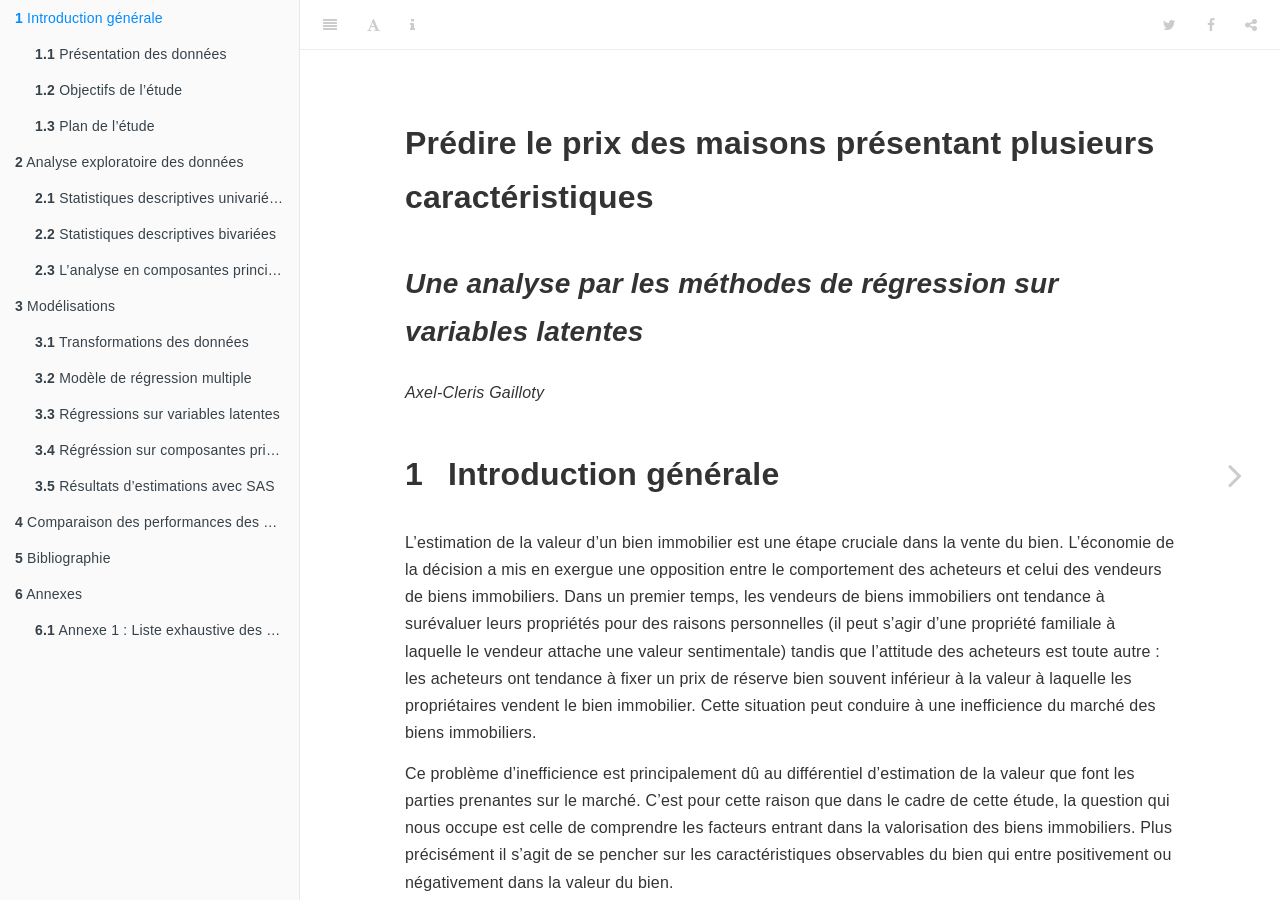
==== docs/index.html @ 8d076411 "add index.html to book" ====
<!DOCTYPE html>
<html lang="" xml:lang="">
<head>

  <meta charset="utf-8" />
  <meta http-equiv="X-UA-Compatible" content="IE=edge" />
  <title>Prédire le prix des maisons présentant plusieurs caractéristiques</title>
  <meta name="description" content="Prédire le prix des maisons présentant plusieurs caractéristiques" />
  <meta name="generator" content="bookdown 0.17 and GitBook 2.6.7" />

  <meta property="og:title" content="Prédire le prix des maisons présentant plusieurs caractéristiques" />
  <meta property="og:type" content="book" />
  
  
  
  

  <meta name="twitter:card" content="summary" />
  <meta name="twitter:title" content="Prédire le prix des maisons présentant plusieurs caractéristiques" />
  
  
  

<meta name="author" content="Axel-Cleris Gailloty" />



  <meta name="viewport" content="width=device-width, initial-scale=1" />
  <meta name="apple-mobile-web-app-capable" content="yes" />
  <meta name="apple-mobile-web-app-status-bar-style" content="black" />
  
  

<link rel="next" href="analyse-exploratoire-des-données.html"/>
<script src="libs/jquery-2.2.3/jquery.min.js"></script>
<link href="libs/gitbook-2.6.7/css/style.css" rel="stylesheet" />
<link href="libs/gitbook-2.6.7/css/plugin-table.css" rel="stylesheet" />
<link href="libs/gitbook-2.6.7/css/plugin-bookdown.css" rel="stylesheet" />
<link href="libs/gitbook-2.6.7/css/plugin-highlight.css" rel="stylesheet" />
<link href="libs/gitbook-2.6.7/css/plugin-search.css" rel="stylesheet" />
<link href="libs/gitbook-2.6.7/css/plugin-fontsettings.css" rel="stylesheet" />
<link href="libs/gitbook-2.6.7/css/plugin-clipboard.css" rel="stylesheet" />












</head>

<body>



  <div class="book without-animation with-summary font-size-2 font-family-1" data-basepath=".">

    <div class="book-summary">
      <nav role="navigation">

<ul class="summary">
<li class="chapter" data-level="1" data-path="introduction-générale.html"><a href="introduction-générale.html"><i class="fa fa-check"></i><b>1</b> Introduction générale</a><ul>
<li class="chapter" data-level="1.1" data-path="introduction-générale.html"><a href="introduction-générale.html#présentation-des-données"><i class="fa fa-check"></i><b>1.1</b> Présentation des données</a></li>
<li class="chapter" data-level="1.2" data-path="introduction-générale.html"><a href="introduction-générale.html#objectifs-de-létude"><i class="fa fa-check"></i><b>1.2</b> Objectifs de l’étude</a></li>
<li class="chapter" data-level="1.3" data-path="introduction-générale.html"><a href="introduction-générale.html#plan-de-létude"><i class="fa fa-check"></i><b>1.3</b> Plan de l’étude</a></li>
</ul></li>
<li class="chapter" data-level="2" data-path="analyse-exploratoire-des-données.html"><a href="analyse-exploratoire-des-données.html"><i class="fa fa-check"></i><b>2</b> Analyse exploratoire des données</a><ul>
<li class="chapter" data-level="2.1" data-path="analyse-exploratoire-des-données.html"><a href="analyse-exploratoire-des-données.html#statistiques-descriptives-univariées"><i class="fa fa-check"></i><b>2.1</b> Statistiques descriptives univariées</a></li>
<li class="chapter" data-level="2.2" data-path="analyse-exploratoire-des-données.html"><a href="analyse-exploratoire-des-données.html#statistiques-descriptives-bivariées"><i class="fa fa-check"></i><b>2.2</b> Statistiques descriptives bivariées</a></li>
<li class="chapter" data-level="2.3" data-path="analyse-exploratoire-des-données.html"><a href="analyse-exploratoire-des-données.html#lanalyse-en-composantes-principales"><i class="fa fa-check"></i><b>2.3</b> L’analyse en composantes principales</a></li>
</ul></li>
<li class="chapter" data-level="3" data-path="modélisations.html"><a href="modélisations.html"><i class="fa fa-check"></i><b>3</b> Modélisations</a><ul>
<li class="chapter" data-level="3.1" data-path="modélisations.html"><a href="modélisations.html#transformations-des-données"><i class="fa fa-check"></i><b>3.1</b> Transformations des données</a></li>
<li class="chapter" data-level="3.2" data-path="modélisations.html"><a href="modélisations.html#modèle-de-régression-multiple"><i class="fa fa-check"></i><b>3.2</b> Modèle de régression multiple</a><ul>
<li class="chapter" data-level="3.2.1" data-path="modélisations.html"><a href="modélisations.html#le-test-dinflation-de-la-variance-vif"><i class="fa fa-check"></i><b>3.2.1</b> Le test d’inflation de la variance (VIF)</a></li>
<li class="chapter" data-level="3.2.2" data-path="modélisations.html"><a href="modélisations.html#vérifions-lhypothèse-de-normalité-des-résidus"><i class="fa fa-check"></i><b>3.2.2</b> Vérifions l’hypothèse de normalité des résidus</a></li>
</ul></li>
<li class="chapter" data-level="3.3" data-path="modélisations.html"><a href="modélisations.html#régressions-sur-variables-latentes"><i class="fa fa-check"></i><b>3.3</b> Régressions sur variables latentes</a><ul>
<li class="chapter" data-level="3.3.1" data-path="modélisations.html"><a href="modélisations.html#pourquoi-faire-une-régression-sur-les-variables-latentes"><i class="fa fa-check"></i><b>3.3.1</b> Pourquoi faire une régression sur les variables latentes ?</a></li>
</ul></li>
<li class="chapter" data-level="3.4" data-path="modélisations.html"><a href="modélisations.html#régréssion-sur-composantes-principales"><i class="fa fa-check"></i><b>3.4</b> Régréssion sur composantes principales</a></li>
<li class="chapter" data-level="3.5" data-path="modélisations.html"><a href="modélisations.html#résultats-destimations-avec-sas"><i class="fa fa-check"></i><b>3.5</b> Résultats d’estimations avec SAS</a><ul>
<li class="chapter" data-level="3.5.1" data-path="modélisations.html"><a href="modélisations.html#régéressions-sur-les-moindres-carrés-partiels"><i class="fa fa-check"></i><b>3.5.1</b> Régéressions sur les moindres carrés partiels</a></li>
</ul></li>
</ul></li>
<li class="chapter" data-level="4" data-path="comparaison-des-performances-des-différentes-méthodes-destimation.html"><a href="comparaison-des-performances-des-différentes-méthodes-destimation.html"><i class="fa fa-check"></i><b>4</b> Comparaison des performances des différentes méthodes d’estimation</a></li>
<li class="chapter" data-level="5" data-path="bibliographie.html"><a href="bibliographie.html"><i class="fa fa-check"></i><b>5</b> Bibliographie</a></li>
<li class="chapter" data-level="6" data-path="annexes.html"><a href="annexes.html"><i class="fa fa-check"></i><b>6</b> Annexes</a><ul>
<li class="chapter" data-level="6.1" data-path="annexes.html"><a href="annexes.html#annexe-1-liste-exhaustive-des-colonnes"><i class="fa fa-check"></i><b>6.1</b> Annexe 1 : Liste exhaustive des colonnes</a></li>
</ul></li>
</ul>

      </nav>
    </div>

    <div class="book-body">
      <div class="body-inner">
        <div class="book-header" role="navigation">
          <h1>
            <i class="fa fa-circle-o-notch fa-spin"></i><a href="./">Prédire le prix des maisons présentant plusieurs caractéristiques</a>
          </h1>
        </div>

        <div class="page-wrapper" tabindex="-1" role="main">
          <div class="page-inner">

            <section class="normal" id="section-">
<div id="header">
<h1 class="title">Prédire le prix des maisons présentant plusieurs caractéristiques</h1>
<h2 class="subtitle"><em>Une analyse par les méthodes de régression sur variables latentes</em></h2>
<p class="author"><em>Axel-Cleris Gailloty</em></p>
</div>
<div id="introduction-générale" class="section level1">
<h1><span class="header-section-number">1</span> Introduction générale</h1>
<p>L’estimation de la valeur d’un bien immobilier est une étape cruciale dans la vente du bien. L’économie de la décision a mis en exergue une opposition entre le comportement des acheteurs et celui des vendeurs de biens immobiliers. Dans un premier temps, les vendeurs de biens immobiliers ont tendance à surévaluer leurs propriétés pour des raisons personnelles (il peut s’agir d’une propriété familiale à laquelle le vendeur attache une valeur sentimentale) tandis que l’attitude des acheteurs est toute autre : les acheteurs ont tendance à fixer un prix de réserve bien souvent inférieur à la valeur à laquelle les propriétaires vendent le bien immobilier. Cette situation peut conduire à une inefficience du marché des biens immobiliers.</p>
<p>Ce problème d’inefficience est principalement dû au différentiel d’estimation de la valeur que font les parties prenantes sur le marché. C’est pour cette raison que dans le cadre de cette étude, la question qui nous occupe est celle de comprendre les facteurs entrant dans la valorisation des biens immobiliers. Plus précisément il s’agit de se pencher sur les caractéristiques observables du bien qui entre positivement ou négativement dans la valeur du bien.</p>
<p>Pour comprendre donc ces facteurs cette étude se base sur une historique des des ventes de propriétés résidentielles effectuées dans la ville de Ames dans l’Etat de l’Iowa aux Etats-Unis sur la période de 2006 à 2010.</p>
<blockquote>
<p>Mots clés : Econométrie, analyse exploratoire des données, analyses en composantes principales, régression</p>
</blockquote>
<div id="présentation-des-données" class="section level2">
<h2><span class="header-section-number">1.1</span> Présentation des données</h2>
<p>Le jeu de données sur lequel ce travail se base est décrit la vente de propriétés résidentielles individuelles à Ames, une ville de l’Etat de l’Iowa aux USA entre 2006 et 2010.
L’ensemble de données contient 2930 observations et 80 variables explicatives (23 nominales, 23 ordinales, 14 discrètes et 20 continues) impliquées dans l’évaluation de la valeur des propriétés résidentielles.</p>
</div>
<div id="objectifs-de-létude" class="section level2">
<h2><span class="header-section-number">1.2</span> Objectifs de l’étude</h2>
<p>Bien que la motivation première de cette étude est celle de déterminer les facteurs entrant dans l’évaluation d’un bien immobilier, cette étude porte un grand intérêt à l’utilisation des méthodes économétriques d’estimation. Pour cette étude nous adoptons la démarche économétrique qui consiste à mettre en évidence les relations de causalité entre le prix auquel le bien immobilier est vendu et les caractéristiques de ce bien. Il ne s’agit pas seulement d’une analyse des corrélations, mais de déterminer aussi les causalités en hiérarchisant les effets des caractéristiques observables d’un bien immobilier sur son prix de vente et par cela identifier également les potentiels effets non observables.</p>
</div>
<div id="plan-de-létude" class="section level2">
<h2><span class="header-section-number">1.3</span> Plan de l’étude</h2>
<p>Nous commencerons par faire des statistiques descriptives univariées des données. Dans cette partie nous cherchons à comprendre la distribution des variables que nous avons sélectionnées. Puis nous nous intéresserons aux statistiques bivariées en étudiant notamment les corrélations entre chaque paire de variables.</p>
<p>Après avoir fait les statistiques descriptives et bivariées nous chercherons à modéliser le prix de vente des biens immobiliers en passant en revue les différentes méthodes d’estimations économétriques.
Nous commencerons par utiliser la méthode des moindre carrés ordinaires. Nous ferons les différents tests et déterminer les éventuelles limites de cette méthode. Ensuite nous allons utiliser la méthode de régression sur composantes principales puis la méthode des moindres carrés partiels pour adresser les limites des moindres carrés ordinaires.</p>
<div style="page-break-after: always;"></div>
</div>
</div>
            </section>

          </div>
        </div>
      </div>

<a href="analyse-exploratoire-des-données.html" class="navigation navigation-next navigation-unique" aria-label="Next page"><i class="fa fa-angle-right"></i></a>
    </div>
  </div>
<script src="libs/gitbook-2.6.7/js/app.min.js"></script>
<script src="libs/gitbook-2.6.7/js/lunr.js"></script>
<script src="libs/gitbook-2.6.7/js/clipboard.min.js"></script>
<script src="libs/gitbook-2.6.7/js/plugin-search.js"></script>
<script src="libs/gitbook-2.6.7/js/plugin-sharing.js"></script>
<script src="libs/gitbook-2.6.7/js/plugin-fontsettings.js"></script>
<script src="libs/gitbook-2.6.7/js/plugin-bookdown.js"></script>
<script src="libs/gitbook-2.6.7/js/jquery.highlight.js"></script>
<script src="libs/gitbook-2.6.7/js/plugin-clipboard.js"></script>
<script>
gitbook.require(["gitbook"], function(gitbook) {
gitbook.start({
"sharing": {
"github": false,
"facebook": true,
"twitter": true,
"linkedin": false,
"weibo": false,
"instapaper": false,
"vk": false,
"all": ["facebook", "twitter", "linkedin", "weibo", "instapaper"]
},
"fontsettings": {
"theme": "white",
"family": "sans",
"size": 2
},
"edit": {
"link": null,
"text": null
},
"history": {
"link": null,
"text": null
},
"view": {
"link": null,
"text": null
},
"download": null,
"toc": {
"collapse": "subsection"
},
"search": false
});
});
</script>

</body>

</html>
---- docs/libs/gitbook-2.6.7/css/style.css ----
/*! normalize.css v2.1.0 | MIT License | git.io/normalize */img,legend{border:0}*,.fa{-webkit-font-smoothing:antialiased}.fa-ul>li,sub,sup{position:relative}.book .book-body .page-wrapper .page-inner section.normal hr:after,.book-langs-index .inner .languages:after,.buttons:after,.dropdown-menu .buttons:after{clear:both}body,html{-ms-text-size-adjust:100%;-webkit-text-size-adjust:100%}article,aside,details,figcaption,figure,footer,header,hgroup,main,nav,section,summary{display:block}audio,canvas,video{display:inline-block}.hidden,[hidden]{display:none}audio:not([controls]){display:none;height:0}html{font-family:sans-serif}body,figure{margin:0}a:focus{outline:dotted thin}a:active,a:hover{outline:0}h1{font-size:2em;margin:.67em 0}abbr[title]{border-bottom:1px dotted}b,strong{font-weight:700}dfn{font-style:italic}hr{-moz-box-sizing:content-box;box-sizing:content-box;height:0}mark{background:#ff0;color:#000}code,kbd,pre,samp{font-family:monospace,serif;font-size:1em}pre{white-space:pre-wrap}q{quotes:"\201C" "\201D" "\2018" "\2019"}small{font-size:80%}sub,sup{font-size:75%;line-height:0;vertical-align:baseline}sup{top:-.5em}sub{bottom:-.25em}svg:not(:root){overflow:hidden}fieldset{border:1px solid silver;margin:0 2px;padding:.35em .625em .75em}legend{padding:0}button,input,select,textarea{font-family:inherit;font-size:100%;margin:0}button,input{line-height:normal}button,select{text-transform:none}button,html input[type=button],input[type=reset],input[type=submit]{-webkit-appearance:button;cursor:pointer}button[disabled],html input[disabled]{cursor:default}input[type=checkbox],input[type=radio]{box-sizing:border-box;padding:0}input[type=search]{-webkit-appearance:textfield;-moz-box-sizing:content-box;-webkit-box-sizing:content-box;box-sizing:content-box}input[type=search]::-webkit-search-cancel-button{margin-right:10px;}button::-moz-focus-inner,input::-moz-focus-inner{border:0;padding:0}textarea{overflow:auto;vertical-align:top}table{border-collapse:collapse;border-spacing:0}/*!
 * Preboot v2
 *
 * Open sourced under MIT license by @mdo.
 * Some variables and mixins from Bootstrap (Apache 2 license).
 */.link-inherit,.link-inherit:focus,.link-inherit:hover{color:inherit}.fa,.fa-stack{display:inline-block}/*!
 *  Font Awesome 4.1.0 by @davegandy - http://fontawesome.io - @fontawesome
 *  License - http://fontawesome.io/license (Font: SIL OFL 1.1, CSS: MIT License)
 */@font-face{font-family:FontAwesome;src:url(./fontawesome/fontawesome-webfont.ttf?v=4.1.0) format('truetype');font-weight:400;font-style:normal}.fa{font-family:FontAwesome;font-style:normal;font-weight:400;line-height:1;-moz-osx-font-smoothing:grayscale}.book .book-header,.book .book-summary{font-family:"Helvetica Neue",Helvetica,Arial,sans-serif}.fa-lg{font-size:1.33333333em;line-height:.75em;vertical-align:-15%}.fa-2x{font-size:2em}.fa-3x{font-size:3em}.fa-4x{font-size:4em}.fa-5x{font-size:5em}.fa-fw{width:1.28571429em;text-align:center}.fa-ul{padding-left:0;margin-left:2.14285714em;list-style-type:none}.fa-li{position:absolute;left:-2.14285714em;width:2.14285714em;top:.14285714em;text-align:center}.fa-li.fa-lg{left:-1.85714286em}.fa-border{padding:.2em .25em .15em;border:.08em solid #eee;border-radius:.1em}.pull-right{float:right}.pull-left{float:left}.fa.pull-left{margin-right:.3em}.fa.pull-right{margin-left:.3em}.fa-spin{-webkit-animation:spin 2s infinite linear;-moz-animation:spin 2s infinite linear;-o-animation:spin 2s infinite linear;animation:spin 2s infinite linear}@-moz-keyframes spin{0%{-moz-transform:rotate(0)}100%{-moz-transform:rotate(359deg)}}@-webkit-keyframes spin{0%{-webkit-transform:rotate(0)}100%{-webkit-transform:rotate(359deg)}}@-o-keyframes spin{0%{-o-transform:rotate(0)}100%{-o-transform:rotate(359deg)}}@keyframes spin{0%{-webkit-transform:rotate(0);transform:rotate(0)}100%{-webkit-transform:rotate(359deg);transform:rotate(359deg)}}.fa-rotate-90{filter:progid:DXImageTransform.Microsoft.BasicImage(rotation=1);-webkit-transform:rotate(90deg);-moz-transform:rotate(90deg);-ms-transform:rotate(90deg);-o-transform:rotate(90deg);transform:rotate(90deg)}.fa-rotate-180{filter:progid:DXImageTransform.Microsoft.BasicImage(rotation=2);-webkit-transform:rotate(180deg);-moz-transform:rotate(180deg);-ms-transform:rotate(180deg);-o-transform:rotate(180deg);transform:rotate(180deg)}.fa-rotate-270{filter:progid:DXImageTransform.Microsoft.BasicImage(rotation=3);-webkit-transform:rotate(270deg);-moz-transform:rotate(270deg);-ms-transform:rotate(270deg);-o-transform:rotate(270deg);transform:rotate(270deg)}.fa-flip-horizontal{filter:progid:DXImageTransform.Microsoft.BasicImage(rotation=0, mirror=1);-webkit-transform:scale(-1,1);-moz-transform:scale(-1,1);-ms-transform:scale(-1,1);-o-transform:scale(-1,1);transform:scale(-1,1)}.fa-flip-vertical{filter:progid:DXImageTransform.Microsoft.BasicImage(rotation=2, mirror=1);-webkit-transform:scale(1,-1);-moz-transform:scale(1,-1);-ms-transform:scale(1,-1);-o-transform:scale(1,-1);transform:scale(1,-1)}.fa-stack{position:relative;width:2em;height:2em;line-height:2em;vertical-align:middle}.fa-stack-1x,.fa-stack-2x{position:absolute;left:0;width:100%;text-align:center}.fa-stack-1x{line-height:inherit}.fa-stack-2x{font-size:2em}.fa-inverse{color:#fff}.fa-glass:before{content:"\f000"}.fa-music:before{content:"\f001"}.fa-search:before{content:"\f002"}.fa-envelope-o:before{content:"\f003"}.fa-heart:before{content:"\f004"}.fa-star:before{content:"\f005"}.fa-star-o:before{content:"\f006"}.fa-user:before{content:"\f007"}.fa-film:before{content:"\f008"}.fa-th-large:before{content:"\f009"}.fa-th:before{content:"\f00a"}.fa-th-list:before{content:"\f00b"}.fa-check:before{content:"\f00c"}.fa-times:before{content:"\f00d"}.fa-search-plus:before{content:"\f00e"}.fa-search-minus:before{content:"\f010"}.fa-power-off:before{content:"\f011"}.fa-signal:before{content:"\f012"}.fa-cog:before,.fa-gear:before{content:"\f013"}.fa-trash-o:before{content:"\f014"}.fa-home:before{content:"\f015"}.fa-file-o:before{content:"\f016"}.fa-clock-o:before{content:"\f017"}.fa-road:before{content:"\f018"}.fa-download:before{content:"\f019"}.fa-arrow-circle-o-down:before{content:"\f01a"}.fa-arrow-circle-o-up:before{content:"\f01b"}.fa-inbox:before{content:"\f01c"}.fa-play-circle-o:before{content:"\f01d"}.fa-repeat:before,.fa-rotate-right:before{content:"\f01e"}.fa-refresh:before{content:"\f021"}.fa-list-alt:before{content:"\f022"}.fa-lock:before{content:"\f023"}.fa-flag:before{content:"\f024"}.fa-headphones:before{content:"\f025"}.fa-volume-off:before{content:"\f026"}.fa-volume-down:before{content:"\f027"}.fa-volume-up:before{content:"\f028"}.fa-qrcode:before{content:"\f029"}.fa-barcode:before{content:"\f02a"}.fa-tag:before{content:"\f02b"}.fa-tags:before{content:"\f02c"}.fa-book:before{content:"\f02d"}.fa-bookmark:before{content:"\f02e"}.fa-print:before{content:"\f02f"}.fa-camera:before{content:"\f030"}.fa-font:before{content:"\f031"}.fa-bold:before{content:"\f032"}.fa-italic:before{content:"\f033"}.fa-text-height:before{content:"\f034"}.fa-text-width:before{content:"\f035"}.fa-align-left:before{content:"\f036"}.fa-align-center:before{content:"\f037"}.fa-align-right:before{content:"\f038"}.fa-align-justify:before{content:"\f039"}.fa-list:before{content:"\f03a"}.fa-dedent:before,.fa-outdent:before{content:"\f03b"}.fa-indent:before{content:"\f03c"}.fa-video-camera:before{content:"\f03d"}.fa-image:before,.fa-photo:before,.fa-picture-o:before{content:"\f03e"}.fa-pencil:before{content:"\f040"}.fa-map-marker:before{content:"\f041"}.fa-adjust:before{content:"\f042"}.fa-tint:before{content:"\f043"}.fa-edit:before,.fa-pencil-square-o:before{content:"\f044"}.fa-share-square-o:before{content:"\f045"}.fa-check-square-o:before{content:"\f046"}.fa-arrows:before{content:"\f047"}.fa-step-backward:before{content:"\f048"}.fa-fast-backward:before{content:"\f049"}.fa-backward:before{content:"\f04a"}.fa-play:before{content:"\f04b"}.fa-pause:before{content:"\f04c"}.fa-stop:before{content:"\f04d"}.fa-forward:before{content:"\f04e"}.fa-fast-forward:before{content:"\f050"}.fa-step-forward:before{content:"\f051"}.fa-eject:before{content:"\f052"}.fa-chevron-left:before{content:"\f053"}.fa-chevron-right:before{content:"\f054"}.fa-plus-circle:before{content:"\f055"}.fa-minus-circle:before{content:"\f056"}.fa-times-circle:before{content:"\f057"}.fa-check-circle:before{content:"\f058"}.fa-question-circle:before{content:"\f059"}.fa-info-circle:before{content:"\f05a"}.fa-crosshairs:before{content:"\f05b"}.fa-times-circle-o:before{content:"\f05c"}.fa-check-circle-o:before{content:"\f05d"}.fa-ban:before{content:"\f05e"}.fa-arrow-left:before{content:"\f060"}.fa-arrow-right:before{content:"\f061"}.fa-arrow-up:before{content:"\f062"}.fa-arrow-down:before{content:"\f063"}.fa-mail-forward:before,.fa-share:before{content:"\f064"}.fa-expand:before{content:"\f065"}.fa-compress:before{content:"\f066"}.fa-plus:before{content:"\f067"}.fa-minus:before{content:"\f068"}.fa-asterisk:before{content:"\f069"}.fa-exclamation-circle:before{content:"\f06a"}.fa-gift:before{content:"\f06b"}.fa-leaf:before{content:"\f06c"}.fa-fire:before{content:"\f06d"}.fa-eye:before{content:"\f06e"}.fa-eye-slash:before{content:"\f070"}.fa-exclamation-triangle:before,.fa-warning:before{content:"\f071"}.fa-plane:before{content:"\f072"}.fa-calendar:before{content:"\f073"}.fa-random:before{content:"\f074"}.fa-comment:before{content:"\f075"}.fa-magnet:before{content:"\f076"}.fa-chevron-up:before{content:"\f077"}.fa-chevron-down:before{content:"\f078"}.fa-retweet:before{content:"\f079"}.fa-shopping-cart:before{content:"\f07a"}.fa-folder:before{content:"\f07b"}.fa-folder-open:before{content:"\f07c"}.fa-arrows-v:before{content:"\f07d"}.fa-arrows-h:before{content:"\f07e"}.fa-bar-chart-o:before{content:"\f080"}.fa-twitter-square:before{content:"\f081"}.fa-facebook-square:before{content:"\f082"}.fa-camera-retro:before{content:"\f083"}.fa-key:before{content:"\f084"}.fa-cogs:before,.fa-gears:before{content:"\f085"}.fa-comments:before{content:"\f086"}.fa-thumbs-o-up:before{content:"\f087"}.fa-thumbs-o-down:before{content:"\f088"}.fa-star-half:before{content:"\f089"}.fa-heart-o:before{content:"\f08a"}.fa-sign-out:before{content:"\f08b"}.fa-linkedin-square:before{content:"\f08c"}.fa-thumb-tack:before{content:"\f08d"}.fa-external-link:before{content:"\f08e"}.fa-sign-in:before{content:"\f090"}.fa-trophy:before{content:"\f091"}.fa-github-square:before{content:"\f092"}.fa-upload:before{content:"\f093"}.fa-lemon-o:before{content:"\f094"}.fa-phone:before{content:"\f095"}.fa-square-o:before{content:"\f096"}.fa-bookmark-o:before{content:"\f097"}.fa-phone-square:before{content:"\f098"}.fa-twitter:before{content:"\f099"}.fa-facebook:before{content:"\f09a"}.fa-github:before{content:"\f09b"}.fa-unlock:before{content:"\f09c"}.fa-credit-card:before{content:"\f09d"}.fa-rss:before{content:"\f09e"}.fa-hdd-o:before{content:"\f0a0"}.fa-bullhorn:before{content:"\f0a1"}.fa-bell:before{content:"\f0f3"}.fa-certificate:before{content:"\f0a3"}.fa-hand-o-right:before{content:"\f0a4"}.fa-hand-o-left:before{content:"\f0a5"}.fa-hand-o-up:before{content:"\f0a6"}.fa-hand-o-down:before{content:"\f0a7"}.fa-arrow-circle-left:before{content:"\f0a8"}.fa-arrow-circle-right:before{content:"\f0a9"}.fa-arrow-circle-up:before{content:"\f0aa"}.fa-arrow-circle-down:before{content:"\f0ab"}.fa-globe:before{content:"\f0ac"}.fa-wrench:before{content:"\f0ad"}.fa-tasks:before{content:"\f0ae"}.fa-filter:before{content:"\f0b0"}.fa-briefcase:before{content:"\f0b1"}.fa-arrows-alt:before{content:"\f0b2"}.fa-group:before,.fa-users:before{content:"\f0c0"}.fa-chain:before,.fa-link:before{content:"\f0c1"}.fa-cloud:before{content:"\f0c2"}.fa-flask:before{content:"\f0c3"}.fa-cut:before,.fa-scissors:before{content:"\f0c4"}.fa-copy:before,.fa-files-o:before{content:"\f0c5"}.fa-paperclip:before{content:"\f0c6"}.fa-floppy-o:before,.fa-save:before{content:"\f0c7"}.fa-square:before{content:"\f0c8"}.fa-bars:before,.fa-navicon:before,.fa-reorder:before{content:"\f0c9"}.fa-list-ul:before{content:"\f0ca"}.fa-list-ol:before{content:"\f0cb"}.fa-strikethrough:before{content:"\f0cc"}.fa-underline:before{content:"\f0cd"}.fa-table:before{content:"\f0ce"}.fa-magic:before{content:"\f0d0"}.fa-truck:before{content:"\f0d1"}.fa-pinterest:before{content:"\f0d2"}.fa-pinterest-square:before{content:"\f0d3"}.fa-google-plus-square:before{content:"\f0d4"}.fa-google-plus:before{content:"\f0d5"}.fa-money:before{content:"\f0d6"}.fa-caret-down:before{content:"\f0d7"}.fa-caret-up:before{content:"\f0d8"}.fa-caret-left:before{content:"\f0d9"}.fa-caret-right:before{content:"\f0da"}.fa-columns:before{content:"\f0db"}.fa-sort:before,.fa-unsorted:before{content:"\f0dc"}.fa-sort-desc:before,.fa-sort-down:before{content:"\f0dd"}.fa-sort-asc:before,.fa-sort-up:before{content:"\f0de"}.fa-envelope:before{content:"\f0e0"}.fa-linkedin:before{content:"\f0e1"}.fa-rotate-left:before,.fa-undo:before{content:"\f0e2"}.fa-gavel:before,.fa-legal:before{content:"\f0e3"}.fa-dashboard:before,.fa-tachometer:before{content:"\f0e4"}.fa-comment-o:before{content:"\f0e5"}.fa-comments-o:before{content:"\f0e6"}.fa-bolt:before,.fa-flash:before{content:"\f0e7"}.fa-sitemap:before{content:"\f0e8"}.fa-umbrella:before{content:"\f0e9"}.fa-clipboard:before,.fa-paste:before{content:"\f0ea"}.fa-lightbulb-o:before{content:"\f0eb"}.fa-exchange:before{content:"\f0ec"}.fa-cloud-download:before{content:"\f0ed"}.fa-cloud-upload:before{content:"\f0ee"}.fa-user-md:before{content:"\f0f0"}.fa-stethoscope:before{content:"\f0f1"}.fa-suitcase:before{content:"\f0f2"}.fa-bell-o:before{content:"\f0a2"}.fa-coffee:before{content:"\f0f4"}.fa-cutlery:before{content:"\f0f5"}.fa-file-text-o:before{content:"\f0f6"}.fa-building-o:before{content:"\f0f7"}.fa-hospital-o:before{content:"\f0f8"}.fa-ambulance:before{content:"\f0f9"}.fa-medkit:before{content:"\f0fa"}.fa-fighter-jet:before{content:"\f0fb"}.fa-beer:before{content:"\f0fc"}.fa-h-square:before{content:"\f0fd"}.fa-plus-square:before{content:"\f0fe"}.fa-angle-double-left:before{content:"\f100"}.fa-angle-double-right:before{content:"\f101"}.fa-angle-double-up:before{content:"\f102"}.fa-angle-double-down:before{content:"\f103"}.fa-angle-left:before{content:"\f104"}.fa-angle-right:before{content:"\f105"}.fa-angle-up:before{content:"\f106"}.fa-angle-down:before{content:"\f107"}.fa-desktop:before{content:"\f108"}.fa-laptop:before{content:"\f109"}.fa-tablet:before{content:"\f10a"}.fa-mobile-phone:before,.fa-mobile:before{content:"\f10b"}.fa-circle-o:before{content:"\f10c"}.fa-quote-left:before{content:"\f10d"}.fa-quote-right:before{content:"\f10e"}.fa-spinner:before{content:"\f110"}.fa-circle:before{content:"\f111"}.fa-mail-reply:before,.fa-reply:before{content:"\f112"}.fa-github-alt:before{content:"\f113"}.fa-folder-o:before{content:"\f114"}.fa-folder-open-o:before{content:"\f115"}.fa-smile-o:before{content:"\f118"}.fa-frown-o:before{content:"\f119"}.fa-meh-o:before{content:"\f11a"}.fa-gamepad:before{content:"\f11b"}.fa-keyboard-o:before{content:"\f11c"}.fa-flag-o:before{content:"\f11d"}.fa-flag-checkered:before{content:"\f11e"}.fa-terminal:before{content:"\f120"}.fa-code:before{content:"\f121"}.fa-mail-reply-all:before,.fa-reply-all:before{content:"\f122"}.fa-star-half-empty:before,.fa-star-half-full:before,.fa-star-half-o:before{content:"\f123"}.fa-location-arrow:before{content:"\f124"}.fa-crop:before{content:"\f125"}.fa-code-fork:before{content:"\f126"}.fa-chain-broken:before,.fa-unlink:before{content:"\f127"}.fa-question:before{content:"\f128"}.fa-info:before{content:"\f129"}.fa-exclamation:before{content:"\f12a"}.fa-superscript:before{content:"\f12b"}.fa-subscript:before{content:"\f12c"}.fa-eraser:before{content:"\f12d"}.fa-puzzle-piece:before{content:"\f12e"}.fa-microphone:before{content:"\f130"}.fa-microphone-slash:before{content:"\f131"}.fa-shield:before{content:"\f132"}.fa-calendar-o:before{content:"\f133"}.fa-fire-extinguisher:before{content:"\f134"}.fa-rocket:before{content:"\f135"}.fa-maxcdn:before{content:"\f136"}.fa-chevron-circle-left:before{content:"\f137"}.fa-chevron-circle-right:before{content:"\f138"}.fa-chevron-circle-up:before{content:"\f139"}.fa-chevron-circle-down:before{content:"\f13a"}.fa-html5:before{content:"\f13b"}.fa-css3:before{content:"\f13c"}.fa-anchor:before{content:"\f13d"}.fa-unlock-alt:before{content:"\f13e"}.fa-bullseye:before{content:"\f140"}.fa-ellipsis-h:before{content:"\f141"}.fa-ellipsis-v:before{content:"\f142"}.fa-rss-square:before{content:"\f143"}.fa-play-circle:before{content:"\f144"}.fa-ticket:before{content:"\f145"}.fa-minus-square:before{content:"\f146"}.fa-minus-square-o:before{content:"\f147"}.fa-level-up:before{content:"\f148"}.fa-level-down:before{content:"\f149"}.fa-check-square:before{content:"\f14a"}.fa-pencil-square:before{content:"\f14b"}.fa-external-link-square:before{content:"\f14c"}.fa-share-square:before{content:"\f14d"}.fa-compass:before{content:"\f14e"}.fa-caret-square-o-down:before,.fa-toggle-down:before{content:"\f150"}.fa-caret-square-o-up:before,.fa-toggle-up:before{content:"\f151"}.fa-caret-square-o-right:before,.fa-toggle-right:before{content:"\f152"}.fa-eur:before,.fa-euro:before{content:"\f153"}.fa-gbp:before{content:"\f154"}.fa-dollar:before,.fa-usd:before{content:"\f155"}.fa-inr:before,.fa-rupee:before{content:"\f156"}.fa-cny:before,.fa-jpy:before,.fa-rmb:before,.fa-yen:before{content:"\f157"}.fa-rouble:before,.fa-rub:before,.fa-ruble:before{content:"\f158"}.fa-krw:before,.fa-won:before{content:"\f159"}.fa-bitcoin:before,.fa-btc:before{content:"\f15a"}.fa-file:before{content:"\f15b"}.fa-file-text:before{content:"\f15c"}.fa-sort-alpha-asc:before{content:"\f15d"}.fa-sort-alpha-desc:before{content:"\f15e"}.fa-sort-amount-asc:before{content:"\f160"}.fa-sort-amount-desc:before{content:"\f161"}.fa-sort-numeric-asc:before{content:"\f162"}.fa-sort-numeric-desc:before{content:"\f163"}.fa-thumbs-up:before{content:"\f164"}.fa-thumbs-down:before{content:"\f165"}.fa-youtube-square:before{content:"\f166"}.fa-youtube:before{content:"\f167"}.fa-xing:before{content:"\f168"}.fa-xing-square:before{content:"\f169"}.fa-youtube-play:before{content:"\f16a"}.fa-dropbox:before{content:"\f16b"}.fa-stack-overflow:before{content:"\f16c"}.fa-instagram:before{content:"\f16d"}.fa-flickr:before{content:"\f16e"}.fa-adn:before{content:"\f170"}.fa-bitbucket:before{content:"\f171"}.fa-bitbucket-square:before{content:"\f172"}.fa-tumblr:before{content:"\f173"}.fa-tumblr-square:before{content:"\f174"}.fa-long-arrow-down:before{content:"\f175"}.fa-long-arrow-up:before{content:"\f176"}.fa-long-arrow-left:before{content:"\f177"}.fa-long-arrow-right:before{content:"\f178"}.fa-apple:before{content:"\f179"}.fa-windows:before{content:"\f17a"}.fa-android:before{content:"\f17b"}.fa-linux:before{content:"\f17c"}.fa-dribbble:before{content:"\f17d"}.fa-skype:before{content:"\f17e"}.fa-foursquare:before{content:"\f180"}.fa-trello:before{content:"\f181"}.fa-female:before{content:"\f182"}.fa-male:before{content:"\f183"}.fa-gittip:before{content:"\f184"}.fa-sun-o:before{content:"\f185"}.fa-moon-o:before{content:"\f186"}.fa-archive:before{content:"\f187"}.fa-bug:before{content:"\f188"}.fa-vk:before{content:"\f189"}.fa-weibo:before{content:"\f18a"}.fa-renren:before{content:"\f18b"}.fa-pagelines:before{content:"\f18c"}.fa-stack-exchange:before{content:"\f18d"}.fa-arrow-circle-o-right:before{content:"\f18e"}.fa-arrow-circle-o-left:before{content:"\f190"}.fa-caret-square-o-left:before,.fa-toggle-left:before{content:"\f191"}.fa-dot-circle-o:before{content:"\f192"}.fa-wheelchair:before{content:"\f193"}.fa-vimeo-square:before{content:"\f194"}.fa-try:before,.fa-turkish-lira:before{content:"\f195"}.fa-plus-square-o:before{content:"\f196"}.fa-space-shuttle:before{content:"\f197"}.fa-slack:before{content:"\f198"}.fa-envelope-square:before{content:"\f199"}.fa-wordpress:before{content:"\f19a"}.fa-openid:before{content:"\f19b"}.fa-bank:before,.fa-institution:before,.fa-university:before{content:"\f19c"}.fa-graduation-cap:before,.fa-mortar-board:before{content:"\f19d"}.fa-yahoo:before{content:"\f19e"}.fa-google:before{content:"\f1a0"}.fa-reddit:before{content:"\f1a1"}.fa-reddit-square:before{content:"\f1a2"}.fa-stumbleupon-circle:before{content:"\f1a3"}.fa-stumbleupon:before{content:"\f1a4"}.fa-delicious:before{content:"\f1a5"}.fa-digg:before{content:"\f1a6"}.fa-pied-piper-square:before,.fa-pied-piper:before{content:"\f1a7"}.fa-pied-piper-alt:before{content:"\f1a8"}.fa-drupal:before{content:"\f1a9"}.fa-joomla:before{content:"\f1aa"}.fa-language:before{content:"\f1ab"}.fa-fax:before{content:"\f1ac"}.fa-building:before{content:"\f1ad"}.fa-child:before{content:"\f1ae"}.fa-paw:before{content:"\f1b0"}.fa-spoon:before{content:"\f1b1"}.fa-cube:before{content:"\f1b2"}.fa-cubes:before{content:"\f1b3"}.fa-behance:before{content:"\f1b4"}.fa-behance-square:before{content:"\f1b5"}.fa-steam:before{content:"\f1b6"}.fa-steam-square:before{content:"\f1b7"}.fa-recycle:before{content:"\f1b8"}.fa-automobile:before,.fa-car:before{content:"\f1b9"}.fa-cab:before,.fa-taxi:before{content:"\f1ba"}.fa-tree:before{content:"\f1bb"}.fa-spotify:before{content:"\f1bc"}.fa-deviantart:before{content:"\f1bd"}.fa-soundcloud:before{content:"\f1be"}.fa-database:before{content:"\f1c0"}.fa-file-pdf-o:before{content:"\f1c1"}.fa-file-word-o:before{content:"\f1c2"}.fa-file-excel-o:before{content:"\f1c3"}.fa-file-powerpoint-o:before{content:"\f1c4"}.fa-file-image-o:before,.fa-file-photo-o:before,.fa-file-picture-o:before{content:"\f1c5"}.fa-file-archive-o:before,.fa-file-zip-o:before{content:"\f1c6"}.fa-file-audio-o:before,.fa-file-sound-o:before{content:"\f1c7"}.fa-file-movie-o:before,.fa-file-video-o:before{content:"\f1c8"}.fa-file-code-o:before{content:"\f1c9"}.fa-vine:before{content:"\f1ca"}.fa-codepen:before{content:"\f1cb"}.fa-jsfiddle:before{content:"\f1cc"}.fa-life-bouy:before,.fa-life-ring:before,.fa-life-saver:before,.fa-support:before{content:"\f1cd"}.fa-circle-o-notch:before{content:"\f1ce"}.fa-ra:before,.fa-rebel:before{content:"\f1d0"}.fa-empire:before,.fa-ge:before{content:"\f1d1"}.fa-git-square:before{content:"\f1d2"}.fa-git:before{content:"\f1d3"}.fa-hacker-news:before{content:"\f1d4"}.fa-tencent-weibo:before{content:"\f1d5"}.fa-qq:before{content:"\f1d6"}.fa-wechat:before,.fa-weixin:before{content:"\f1d7"}.fa-paper-plane:before,.fa-send:before{content:"\f1d8"}.fa-paper-plane-o:before,.fa-send-o:before{content:"\f1d9"}.fa-history:before{content:"\f1da"}.fa-circle-thin:before{content:"\f1db"}.fa-header:before{content:"\f1dc"}.fa-paragraph:before{content:"\f1dd"}.fa-sliders:before{content:"\f1de"}.fa-share-alt:before{content:"\f1e0"}.fa-share-alt-square:before{content:"\f1e1"}.fa-bomb:before{content:"\f1e2"}.book-langs-index{width:100%;height:100%;padding:40px 0;margin:0;overflow:auto}@media (max-width:600px){.book-langs-index{padding:0}}.book-langs-index .inner{max-width:600px;width:100%;margin:0 auto;padding:30px;background:#fff;border-radius:3px}.book-langs-index .inner h3{margin:0}.book-langs-index .inner .languages{list-style:none;padding:20px 30px;margin-top:20px;border-top:1px solid #eee}.book-langs-index .inner .languages:after,.book-langs-index .inner .languages:before{content:" ";display:table;line-height:0}.book-langs-index .inner .languages li{width:50%;float:left;padding:10px 5px;font-size:16px}@media (max-width:600px){.book-langs-index .inner .languages li{width:100%;max-width:100%}}.book .book-header{overflow:visible;height:50px;padding:0 8px;z-index:2;font-size:.85em;color:#7e888b;background:0 0}.book .book-header .btn{display:block;height:50px;padding:0 15px;border-bottom:none;color:#ccc;text-transform:uppercase;line-height:50px;-webkit-box-shadow:none!important;box-shadow:none!important;position:relative;font-size:14px}.book .book-header .btn:hover{position:relative;text-decoration:none;color:#444;background:0 0}.book .book-header h1{margin:0;font-size:20px;font-weight:200;text-align:center;line-height:50px;opacity:0;padding-left:200px;padding-right:200px;-webkit-transition:opacity .2s ease;-moz-transition:opacity .2s ease;-o-transition:opacity .2s ease;transition:opacity .2s ease;overflow:hidden;text-overflow:ellipsis;white-space:nowrap}.book .book-header h1 a,.book .book-header h1 a:hover{color:inherit;text-decoration:none}@media (max-width:1000px){.book .book-header h1{display:none}}.book .book-header h1 i{display:none}.book .book-header:hover h1{opacity:1}.book.is-loading .book-header h1 i{display:inline-block}.book.is-loading .book-header h1 a{display:none}.dropdown{position:relative}.dropdown-menu{position:absolute;top:100%;left:0;z-index:100;display:none;float:left;min-width:160px;padding:0;margin:2px 0 0;list-style:none;font-size:14px;background-color:#fafafa;border:1px solid rgba(0,0,0,.07);border-radius:1px;-webkit-box-shadow:0 6px 12px rgba(0,0,0,.175);box-shadow:0 6px 12px rgba(0,0,0,.175);background-clip:padding-box}.dropdown-menu.open{display:block}.dropdown-menu.dropdown-left{left:auto;right:4%}.dropdown-menu.dropdown-left .dropdown-caret{right:14px;left:auto}.dropdown-menu .dropdown-caret{position:absolute;top:-8px;left:14px;width:18px;height:10px;float:left;overflow:hidden}.dropdown-menu .dropdown-caret .caret-inner,.dropdown-menu .dropdown-caret .caret-outer{display:inline-block;top:0;border-left:9px solid transparent;border-right:9px solid transparent;position:absolute}.dropdown-menu .dropdown-caret .caret-outer{border-bottom:9px solid rgba(0,0,0,.1);height:auto;left:0;width:auto;margin-left:-1px}.dropdown-menu .dropdown-caret .caret-inner{margin-top:-1px;top:1px;border-bottom:9px solid #fafafa}.dropdown-menu .buttons{border-bottom:1px solid rgba(0,0,0,.07)}.dropdown-menu .buttons:after,.dropdown-menu .buttons:before{content:" ";display:table;line-height:0}.dropdown-menu .buttons:last-child{border-bottom:none}.dropdown-menu .buttons .button{border:0;background-color:transparent;color:#a6a6a6;width:100%;text-align:center;float:left;line-height:1.42857143;padding:8px 4px}.alert,.dropdown-menu .buttons .button:hover{color:#444}.dropdown-menu .buttons .button:focus,.dropdown-menu .buttons .button:hover{outline:0}.dropdown-menu .buttons .button.size-2{width:50%}.dropdown-menu .buttons .button.size-3{width:33%}.alert{padding:15px;margin-bottom:20px;background:#eee;border-bottom:5px solid #ddd}.alert-success{background:#dff0d8;border-color:#d6e9c6;color:#3c763d}.alert-info{background:#d9edf7;border-color:#bce8f1;color:#31708f}.alert-danger{background:#f2dede;border-color:#ebccd1;color:#a94442}.alert-warning{background:#fcf8e3;border-color:#faebcc;color:#8a6d3b}.book .book-summary{position:absolute;top:0;left:-300px;bottom:0;z-index:1;width:300px;color:#364149;background:#fafafa;border-right:1px solid rgba(0,0,0,.07);-webkit-transition:left 250ms ease;-moz-transition:left 250ms ease;-o-transition:left 250ms ease;transition:left 250ms ease}.book .book-summary ul.summary{position:absolute;top:0;left:0;right:0;bottom:0;overflow-y:auto;list-style:none;margin:0;padding:0;-webkit-transition:top .5s ease;-moz-transition:top .5s ease;-o-transition:top .5s ease;transition:top .5s ease}.book .book-summary ul.summary li{list-style:none}.book .book-summary ul.summary li.divider{height:1px;margin:7px 0;overflow:hidden;background:rgba(0,0,0,.07)}.book .book-summary ul.summary li i.fa-check{display:none;position:absolute;right:9px;top:16px;font-size:9px;color:#3c3}.book .book-summary ul.summary li.done>a{color:#364149;font-weight:400}.book .book-summary ul.summary li.done>a i{display:inline}.book .book-summary ul.summary li a,.book .book-summary ul.summary li span{display:block;padding:10px 15px;border-bottom:none;color:#364149;background:0 0;text-overflow:ellipsis;overflow:hidden;white-space:nowrap;position:relative}.book .book-summary ul.summary li span{cursor:not-allowed;opacity:.3;filter:alpha(opacity=30)}.book .book-summary ul.summary li a:hover,.book .book-summary ul.summary li.active>a{color:#008cff;background:0 0;text-decoration:none}.book .book-summary ul.summary li ul{padding-left:20px}@media (max-width:600px){.book .book-summary{width:calc(100% - 60px);bottom:0;left:-100%}}.book.with-summary .book-summary{left:0}.book.without-animation .book-summary{-webkit-transition:none!important;-moz-transition:none!important;-o-transition:none!important;transition:none!important}.book{position:relative;width:100%;height:100%}.book .book-body,.book .book-body .body-inner{position:absolute;top:0;left:0;overflow-y:auto;bottom:0;right:0}.book .book-body{color:#000;background:#fff;-webkit-transition:left 250ms ease;-moz-transition:left 250ms ease;-o-transition:left 250ms ease;transition:left 250ms ease}.book .book-body .page-wrapper{position:relative;outline:0}.book .book-body .page-wrapper .page-inner{max-width:800px;margin:0 auto;padding:20px 0 40px}.book .book-body .page-wrapper .page-inner section{margin:0;padding:5px 15px;background:#fff;border-radius:2px;line-height:1.7;font-size:1.6rem}.book .book-body .page-wrapper .page-inner .btn-group .btn{border-radius:0;background:#eee;border:0}@media (max-width:1240px){.book .book-body{-webkit-transition:-webkit-transform 250ms ease;-moz-transition:-moz-transform 250ms ease;-o-transition:-o-transform 250ms ease;transition:transform 250ms ease;padding-bottom:20px}.book .book-body .body-inner{position:static;min-height:calc(100% - 50px)}}@media (min-width:600px){.book.with-summary .book-body{left:300px}}@media (max-width:600px){.book.with-summary{overflow:hidden}.book.with-summary .book-body{-webkit-transform:translate(calc(100% - 60px),0);-moz-transform:translate(calc(100% - 60px),0);-ms-transform:translate(calc(100% - 60px),0);-o-transform:translate(calc(100% - 60px),0);transform:translate(calc(100% - 60px),0)}}.book.without-animation .book-body{-webkit-transition:none!important;-moz-transition:none!important;-o-transition:none!important;transition:none!important}.buttons:after,.buttons:before{content:" ";display:table;line-height:0}.button{border:0;background:#eee;color:#666;width:100%;text-align:center;float:left;line-height:1.42857143;padding:8px 4px}.button:hover{color:#444}.button:focus,.button:hover{outline:0}.button.size-2{width:50%}.button.size-3{width:33%}.book .book-body .page-wrapper .page-inner section{display:none}.book .book-body .page-wrapper .page-inner section.normal{display:block;word-wrap:break-word;overflow:hidden;color:#333;line-height:1.7;text-size-adjust:100%;-ms-text-size-adjust:100%;-webkit-text-size-adjust:100%;-moz-text-size-adjust:100%}.book .book-body .page-wrapper .page-inner section.normal *{box-sizing:border-box;-webkit-box-sizing:border-box;}.book .book-body .page-wrapper .page-inner section.normal>:first-child{margin-top:0!important}.book .book-body .page-wrapper .page-inner section.normal>:last-child{margin-bottom:0!important}.book .book-body .page-wrapper .page-inner section.normal blockquote,.book .book-body .page-wrapper .page-inner section.normal code,.book .book-body .page-wrapper .page-inner section.normal figure,.book .book-body .page-wrapper .page-inner section.normal img,.book .book-body .page-wrapper .page-inner section.normal pre,.book .book-body .page-wrapper .page-inner section.normal table,.book .book-body .page-wrapper .page-inner section.normal tr{page-break-inside:avoid}.book .book-body .page-wrapper .page-inner section.normal h2,.book .book-body .page-wrapper .page-inner section.normal h3,.book .book-body .page-wrapper .page-inner section.normal h4,.book .book-body .page-wrapper .page-inner section.normal h5,.book .book-body .page-wrapper .page-inner section.normal p{orphans:3;widows:3}.book .book-body .page-wrapper .page-inner section.normal h1,.book .book-body .page-wrapper .page-inner section.normal h2,.book .book-body .page-wrapper .page-inner section.normal h3,.book .book-body .page-wrapper .page-inner section.normal h4,.book .book-body .page-wrapper .page-inner section.normal h5{page-break-after:avoid}.book .book-body .page-wrapper .page-inner section.normal b,.book .book-body .page-wrapper .page-inner section.normal strong{font-weight:700}.book .book-body .page-wrapper .page-inner section.normal em{font-style:italic}.book .book-body .page-wrapper .page-inner section.normal blockquote,.book .book-body .page-wrapper .page-inner section.normal dl,.book .book-body .page-wrapper .page-inner section.normal ol,.book .book-body .page-wrapper .page-inner section.normal p,.book .book-body .page-wrapper .page-inner section.normal table,.book .book-body .page-wrapper .page-inner section.normal ul{margin-top:0;margin-bottom:.85em}.book .book-body .page-wrapper .page-inner section.normal a{color:#4183c4;text-decoration:none;background:0 0}.book .book-body .page-wrapper .page-inner section.normal a:active,.book .book-body .page-wrapper .page-inner section.normal a:focus,.book .book-body .page-wrapper .page-inner section.normal a:hover{outline:0;text-decoration:underline}.book .book-body .page-wrapper .page-inner section.normal img{border:0;max-width:100%}.book .book-body .page-wrapper .page-inner section.normal hr{height:4px;padding:0;margin:1.7em 0;overflow:hidden;background-color:#e7e7e7;border:none}.book .book-body .page-wrapper .page-inner section.normal hr:after,.book .book-body .page-wrapper .page-inner section.normal hr:before{display:table;content:" "}.book .book-body .page-wrapper .page-inner section.normal h1,.book .book-body .page-wrapper .page-inner section.normal h2,.book .book-body .page-wrapper .page-inner section.normal h3,.book .book-body .page-wrapper .page-inner section.normal h4,.book .book-body .page-wrapper .page-inner section.normal h5,.book .book-body .page-wrapper .page-inner section.normal h6{margin-top:1.275em;margin-bottom:.85em;}.book .book-body .page-wrapper .page-inner section.normal h1{font-size:2em}.book .book-body .page-wrapper .page-inner section.normal h2{font-size:1.75em}.book .book-body .page-wrapper .page-inner section.normal h3{font-size:1.5em}.book .book-body .page-wrapper .page-inner section.normal h4{font-size:1.25em}.book .book-body .page-wrapper .page-inner section.normal h5{font-size:1em}.book .book-body .page-wrapper .page-inner section.normal h6{font-size:1em;color:#777}.book .book-body .page-wrapper .page-inner section.normal code,.book .book-body .page-wrapper .page-inner section.normal pre{font-family:Consolas,"Liberation Mono",Menlo,Courier,monospace;direction:ltr;border:none;color:inherit}.book .book-body .page-wrapper .page-inner section.normal pre{overflow:auto;word-wrap:normal;margin:0 0 1.275em;padding:.85em 1em;background:#f7f7f7}.book .book-body .page-wrapper .page-inner section.normal pre>code{display:inline;max-width:initial;padding:0;margin:0;overflow:initial;line-height:inherit;font-size:.85em;white-space:pre;background:0 0}.book .book-body .page-wrapper .page-inner section.normal pre>code:after,.book .book-body .page-wrapper .page-inner section.normal pre>code:before{content:normal}.book .book-body .page-wrapper .page-inner section.normal code{padding:.2em;margin:0;font-size:.85em;background-color:#f7f7f7}.book .book-body .page-wrapper .page-inner section.normal code:after,.book .book-body .page-wrapper .page-inner section.normal code:before{letter-spacing:-.2em;content:"\00a0"}.book .book-body .page-wrapper .page-inner section.normal ol,.book .book-body .page-wrapper .page-inner section.normal ul{padding:0 0 0 2em;margin:0 0 .85em}.book .book-body .page-wrapper .page-inner section.normal ol ol,.book .book-body .page-wrapper .page-inner section.normal ol ul,.book .book-body .page-wrapper .page-inner section.normal ul ol,.book .book-body .page-wrapper .page-inner section.normal ul ul{margin-top:0;margin-bottom:0}.book .book-body .page-wrapper .page-inner section.normal ol ol{list-style-type:lower-roman}.book .book-body .page-wrapper .page-inner section.normal blockquote{margin:0 0 .85em;padding:0 15px;opacity:0.75;border-left:4px solid #dcdcdc}.book .book-body .page-wrapper .page-inner section.normal blockquote:first-child{margin-top:0}.book .book-body .page-wrapper .page-inner section.normal blockquote:last-child{margin-bottom:0}.book .book-body .page-wrapper .page-inner section.normal dl{padding:0}.book .book-body .page-wrapper .page-inner section.normal dl dt{padding:0;margin-top:.85em;font-style:italic;font-weight:700}.book .book-body .page-wrapper .page-inner section.normal dl dd{padding:0 .85em;margin-bottom:.85em}.book .book-body .page-wrapper .page-inner section.normal dd{margin-left:0}.book .book-body .page-wrapper .page-inner section.normal .glossary-term{cursor:help;text-decoration:underline}.book .book-body .navigation{position:absolute;top:50px;bottom:0;margin:0;max-width:150px;min-width:90px;display:flex;justify-content:center;align-content:center;flex-direction:column;font-size:40px;color:#ccc;text-align:center;-webkit-transition:all 350ms ease;-moz-transition:all 350ms ease;-o-transition:all 350ms ease;transition:all 350ms ease}.book .book-body .navigation:hover{text-decoration:none;color:#444}.book .book-body .navigation.navigation-next{right:0}.book .book-body .navigation.navigation-prev{left:0}@media (max-width:1240px){.book .book-body .navigation{position:static;top:auto;max-width:50%;width:50%;display:inline-block;float:left}.book .book-body .navigation.navigation-unique{max-width:100%;width:100%}}.book .book-body .page-wrapper .page-inner section.glossary{margin-bottom:40px}.book .book-body .page-wrapper .page-inner section.glossary h2 a,.book .book-body .page-wrapper .page-inner section.glossary h2 a:hover{color:inherit;text-decoration:none}.book .book-body .page-wrapper .page-inner section.glossary .glossary-index{list-style:none;margin:0;padding:0}.book .book-body .page-wrapper .page-inner section.glossary .glossary-index li{display:inline;margin:0 8px;white-space:nowrap}*{-webkit-box-sizing:border-box;-moz-box-sizing:border-box;box-sizing:border-box;-webkit-overflow-scrolling:touch;-webkit-tap-highlight-color:transparent;-webkit-text-size-adjust:none;-webkit-touch-callout:none}a{text-decoration:none}body,html{height:100%}html{font-size:62.5%}body{text-rendering:optimizeLegibility;font-smoothing:antialiased;font-family:"Helvetica Neue",Helvetica,Arial,sans-serif;font-size:14px;letter-spacing:.2px;text-size-adjust:100%}
.book .book-summary ul.summary li a span {display:inline;padding:initial;overflow:visible;cursor:auto;opacity:1;}
---- docs/libs/gitbook-2.6.7/css/plugin-table.css ----
.book .book-body .page-wrapper .page-inner section.normal table{display:table;width:100%;border-collapse:collapse;border-spacing:0;overflow:auto}.book .book-body .page-wrapper .page-inner section.normal table td,.book .book-body .page-wrapper .page-inner section.normal table th{padding:6px 13px;border:1px solid #ddd}.book .book-body .page-wrapper .page-inner section.normal table tr{background-color:#fff;border-top:1px solid #ccc}.book .book-body .page-wrapper .page-inner section.normal table tr:nth-child(2n){background-color:#f8f8f8}.book .book-body .page-wrapper .page-inner section.normal table th{font-weight:700}
---- docs/libs/gitbook-2.6.7/css/plugin-bookdown.css ----
.book .book-header h1 {
  padding-left: 20px;
  padding-right: 20px;
}
.book .book-header.fixed {
  position: fixed;
  right: 0;
  top: 0;
  left: 0;
  border-bottom: 1px solid rgba(0,0,0,.07);
}
span.search-highlight {
  background-color: #ffff88;
}
@media (min-width: 600px) {
  .book.with-summary .book-header.fixed {
    left: 300px;
  }
}
@media (max-width: 1240px) {
  .book .book-body.fixed {
    top: 50px;
  }
  .book .book-body.fixed .body-inner {
    top: auto;
  }
}
@media (max-width: 600px) {
  .book.with-summary .book-header.fixed {
    left: calc(100% - 60px);
    min-width: 300px;
  }
  .book.with-summary .book-body {
    transform: none;
    left: calc(100% - 60px);
    min-width: 300px;
  }
  .book .book-body.fixed {
    top: 0;
  }
}

.book .book-body.fixed .body-inner {
  top: 50px;
}
.book .book-body .page-wrapper .page-inner section.normal sub, .book .book-body .page-wrapper .page-inner section.normal sup {
  font-size: 85%;
}

@media print {
  .book .book-summary, .book .book-body .book-header, .fa {
    display: none !important;
  }
  .book .book-body.fixed {
    left: 0px;
  }
  .book .book-body,.book .book-body .body-inner, .book.with-summary {
    overflow: visible !important;
  }
}
.kable_wrapper {
  border-spacing: 20px 0;
  border-collapse: separate;
  border: none;
  margin: auto;
}
.kable_wrapper > tbody > tr > td {
  vertical-align: top;
}
.book .book-body .page-wrapper .page-inner section.normal table tr.header {
  border-top-width: 2px;
}
.book .book-body .page-wrapper .page-inner section.normal table tr:last-child td {
  border-bottom-width: 2px;
}
.book .book-body .page-wrapper .page-inner section.normal table td, .book .book-body .page-wrapper .page-inner section.normal table th {
  border-left: none;
  border-right: none;
}
.book .book-body .page-wrapper .page-inner section.normal table.kable_wrapper > tbody > tr, .book .book-body .page-wrapper .page-inner section.normal table.kable_wrapper > tbody > tr > td {
  border-top: none;
}
.book .book-body .page-wrapper .page-inner section.normal table.kable_wrapper > tbody > tr:last-child > td {
    border-bottom: none;
}

div.theorem, div.lemma, div.corollary, div.proposition, div.conjecture {
  font-style: italic;
}
span.theorem, span.lemma, span.corollary, span.proposition, span.conjecture {
  font-style: normal;
}
div.proof:after {
  content: "\25a2";
  float: right;
}
.header-section-number {
  padding-right: .5em;
}
---- docs/libs/gitbook-2.6.7/css/plugin-highlight.css ----
.book .book-body .page-wrapper .page-inner section.normal pre,
.book .book-body .page-wrapper .page-inner section.normal code {
  /* http://jmblog.github.com/color-themes-for-google-code-highlightjs */
  /* Tomorrow Comment */
  /* Tomorrow Red */
  /* Tomorrow Orange */
  /* Tomorrow Yellow */
  /* Tomorrow Green */
  /* Tomorrow Aqua */
  /* Tomorrow Blue */
  /* Tomorrow Purple */
}
.book .book-body .page-wrapper .page-inner section.normal pre .hljs-comment,
.book .book-body .page-wrapper .page-inner section.normal code .hljs-comment,
.book .book-body .page-wrapper .page-inner section.normal pre .hljs-title,
.book .book-body .page-wrapper .page-inner section.normal code .hljs-title {
  color: #8e908c;
}
.book .book-body .page-wrapper .page-inner section.normal pre .hljs-variable,
.book .book-body .page-wrapper .page-inner section.normal code .hljs-variable,
.book .book-body .page-wrapper .page-inner section.normal pre .hljs-attribute,
.book .book-body .page-wrapper .page-inner section.normal code .hljs-attribute,
.book .book-body .page-wrapper .page-inner section.normal pre .hljs-tag,
.book .book-body .page-wrapper .page-inner section.normal code .hljs-tag,
.book .book-body .page-wrapper .page-inner section.normal pre .hljs-regexp,
.book .book-body .page-wrapper .page-inner section.normal code .hljs-regexp,
.book .book-body .page-wrapper .page-inner section.normal pre .ruby .hljs-constant,
.book .book-body .page-wrapper .page-inner section.normal code .ruby .hljs-constant,
.book .book-body .page-wrapper .page-inner section.normal pre .xml .hljs-tag .hljs-title,
.book .book-body .page-wrapper .page-inner section.normal code .xml .hljs-tag .hljs-title,
.book .book-body .page-wrapper .page-inner section.normal pre .xml .hljs-pi,
.book .book-body .page-wrapper .page-inner section.normal code .xml .hljs-pi,
.book .book-body .page-wrapper .page-inner section.normal pre .xml .hljs-doctype,
.book .book-body .page-wrapper .page-inner section.normal code .xml .hljs-doctype,
.book .book-body .page-wrapper .page-inner section.normal pre .html .hljs-doctype,
.book .book-body .page-wrapper .page-inner section.normal code .html .hljs-doctype,
.book .book-body .page-wrapper .page-inner section.normal pre .css .hljs-id,
.book .book-body .page-wrapper .page-inner section.normal code .css .hljs-id,
.book .book-body .page-wrapper .page-inner section.normal pre .css .hljs-class,
.book .book-body .page-wrapper .page-inner section.normal code .css .hljs-class,
.book .book-body .page-wrapper .page-inner section.normal pre .css .hljs-pseudo,
.book .book-body .page-wrapper .page-inner section.normal code .css .hljs-pseudo {
  color: #c82829;
}
.book .book-body .page-wrapper .page-inner section.normal pre .hljs-number,
.book .book-body .page-wrapper .page-inner section.normal code .hljs-number,
.book .book-body .page-wrapper .page-inner section.normal pre .hljs-preprocessor,
.book .book-body .page-wrapper .page-inner section.normal code .hljs-preprocessor,
.book .book-body .page-wrapper .page-inner section.normal pre .hljs-pragma,
.book .book-body .page-wrapper .page-inner section.normal code .hljs-pragma,
.book .book-body .page-wrapper .page-inner section.normal pre .hljs-built_in,
.book .book-body .page-wrapper .page-inner section.normal code .hljs-built_in,
.book .book-body .page-wrapper .page-inner section.normal pre .hljs-literal,
.book .book-body .page-wrapper .page-inner section.normal code .hljs-literal,
.book .book-body .page-wrapper .page-inner section.normal pre .hljs-params,
.book .book-body .page-wrapper .page-inner section.normal code .hljs-params,
.book .book-body .page-wrapper .page-inner section.normal pre .hljs-constant,
.book .book-body .page-wrapper .page-inner section.normal code .hljs-constant {
  color: #f5871f;
}
.book .book-body .page-wrapper .page-inner section.normal pre .ruby .hljs-class .hljs-title,
.book .book-body .page-wrapper .page-inner section.normal code .ruby .hljs-class .hljs-title,
.book .book-body .page-wrapper .page-inner section.normal pre .css .hljs-rules .hljs-attribute,
.book .book-body .page-wrapper .page-inner section.normal code .css .hljs-rules .hljs-attribute {
  color: #eab700;
}
.book .book-body .page-wrapper .page-inner section.normal pre .hljs-string,
.book .book-body .page-wrapper .page-inner section.normal code .hljs-string,
.book .book-body .page-wrapper .page-inner section.normal pre .hljs-value,
.book .book-body .page-wrapper .page-inner section.normal code .hljs-value,
.book .book-body .page-wrapper .page-inner section.normal pre .hljs-inheritance,
.book .book-body .page-wrapper .page-inner section.normal code .hljs-inheritance,
.book .book-body .page-wrapper .page-inner section.normal pre .hljs-header,
.book .book-body .page-wrapper .page-inner section.normal code .hljs-header,
.book .book-body .page-wrapper .page-inner section.normal pre .ruby .hljs-symbol,
.book .book-body .page-wrapper .page-inner section.normal code .ruby .hljs-symbol,
.book .book-body .page-wrapper .page-inner section.normal pre .xml .hljs-cdata,
.book .book-body .page-wrapper .page-inner section.normal code .xml .hljs-cdata {
  color: #718c00;
}
.book .book-body .page-wrapper .page-inner section.normal pre .css .hljs-hexcolor,
.book .book-body .page-wrapper .page-inner section.normal code .css .hljs-hexcolor {
  color: #3e999f;
}
.book .book-body .page-wrapper .page-inner section.normal pre .hljs-function,
.book .book-body .page-wrapper .page-inner section.normal code .hljs-function,
.book .book-body .page-wrapper .page-inner section.normal pre .python .hljs-decorator,
.book .book-body .page-wrapper .page-inner section.normal code .python .hljs-decorator,
.book .book-body .page-wrapper .page-inner section.normal pre .python .hljs-title,
.book .book-body .page-wrapper .page-inner section.normal code .python .hljs-title,
.book .book-body .page-wrapper .page-inner section.normal pre .ruby .hljs-function .hljs-title,
.book .book-body .page-wrapper .page-inner section.normal code .ruby .hljs-function .hljs-title,
.book .book-body .page-wrapper .page-inner section.normal pre .ruby .hljs-title .hljs-keyword,
.book .book-body .page-wrapper .page-inner section.normal code .ruby .hljs-title .hljs-keyword,
.book .book-body .page-wrapper .page-inner section.normal pre .perl .hljs-sub,
.book .book-body .page-wrapper .page-inner section.normal code .perl .hljs-sub,
.book .book-body .page-wrapper .page-inner section.normal pre .javascript .hljs-title,
.book .book-body .page-wrapper .page-inner section.normal code .javascript .hljs-title,
.book .book-body .page-wrapper .page-inner section.normal pre .coffeescript .hljs-title,
.book .book-body .page-wrapper .page-inner section.normal code .coffeescript .hljs-title {
  color: #4271ae;
}
.book .book-body .page-wrapper .page-inner section.normal pre .hljs-keyword,
.book .book-body .page-wrapper .page-inner section.normal code .hljs-keyword,
.book .book-body .page-wrapper .page-inner section.normal pre .javascript .hljs-function,
.book .book-body .page-wrapper .page-inner section.normal code .javascript .hljs-function {
  color: #8959a8;
}
.book .book-body .page-wrapper .page-inner section.normal pre .hljs,
.book .book-body .page-wrapper .page-inner section.normal code .hljs {
  display: block;
  background: white;
  color: #4d4d4c;
  padding: 0.5em;
}
.book .book-body .page-wrapper .page-inner section.normal pre .coffeescript .javascript,
.book .book-body .page-wrapper .page-inner section.normal code .coffeescript .javascript,
.book .book-body .page-wrapper .page-inner section.normal pre .javascript .xml,
.book .book-body .page-wrapper .page-inner section.normal code .javascript .xml,
.book .book-body .page-wrapper .page-inner section.normal pre .tex .hljs-formula,
.book .book-body .page-wrapper .page-inner section.normal code .tex .hljs-formula,
.book .book-body .page-wrapper .page-inner section.normal pre .xml .javascript,
.book .book-body .page-wrapper .page-inner section.normal code .xml .javascript,
.book .book-body .page-wrapper .page-inner section.normal pre .xml .vbscript,
.book .book-body .page-wrapper .page-inner section.normal code .xml .vbscript,
.book .book-body .page-wrapper .page-inner section.normal pre .xml .css,
.book .book-body .page-wrapper .page-inner section.normal code .xml .css,
.book .book-body .page-wrapper .page-inner section.normal pre .xml .hljs-cdata,
.book .book-body .page-wrapper .page-inner section.normal code .xml .hljs-cdata {
  opacity: 0.5;
}
.book.color-theme-1 .book-body .page-wrapper .page-inner section.normal pre,
.book.color-theme-1 .book-body .page-wrapper .page-inner section.normal code {
  /*

Orginal Style from ethanschoonover.com/solarized (c) Jeremy Hull <sourdrums@gmail.com>

*/
  /* Solarized Green */
  /* Solarized Cyan */
  /* Solarized Blue */
  /* Solarized Yellow */
  /* Solarized Orange */
  /* Solarized Red */
  /* Solarized Violet */
}
.book.color-theme-1 .book-body .page-wrapper .page-inner section.normal pre .hljs,
.book.color-theme-1 .book-body .page-wrapper .page-inner section.normal code .hljs {
  display: block;
  padding: 0.5em;
  background: #fdf6e3;
  color: #657b83;
}
.book.color-theme-1 .book-body .page-wrapper .page-inner section.normal pre .hljs-comment,
.book.color-theme-1 .book-body .page-wrapper .page-inner section.normal code .hljs-comment,
.book.color-theme-1 .book-body .page-wrapper .page-inner section.normal pre .hljs-template_comment,
.book.color-theme-1 .book-body .page-wrapper .page-inner section.normal code .hljs-template_comment,
.book.color-theme-1 .book-body .page-wrapper .page-inner section.normal pre .diff .hljs-header,
.book.color-theme-1 .book-body .page-wrapper .page-inner section.normal code .diff .hljs-header,
.book.color-theme-1 .book-body .page-wrapper .page-inner section.normal pre .hljs-doctype,
.book.color-theme-1 .book-body .page-wrapper .page-inner section.normal code .hljs-doctype,
.book.color-theme-1 .book-body .page-wrapper .page-inner section.normal pre .hljs-pi,
.book.color-theme-1 .book-body .page-wrapper .page-inner section.normal code .hljs-pi,
.book.color-theme-1 .book-body .page-wrapper .page-inner section.normal pre .lisp .hljs-string,
.book.color-theme-1 .book-body .page-wrapper .page-inner section.normal code .lisp .hljs-string,
.book.color-theme-1 .book-body .page-wrapper .page-inner section.normal pre .hljs-javadoc,
.book.color-theme-1 .book-body .page-wrapper .page-inner section.normal code .hljs-javadoc {
  color: #93a1a1;
}
.book.color-theme-1 .book-body .page-wrapper .page-inner section.normal pre .hljs-keyword,
.book.color-theme-1 .book-body .page-wrapper .page-inner section.normal code .hljs-keyword,
.book.color-theme-1 .book-body .page-wrapper .page-inner section.normal pre .hljs-winutils,
.book.color-theme-1 .book-body .page-wrapper .page-inner section.normal code .hljs-winutils,
.book.color-theme-1 .book-body .page-wrapper .page-inner section.normal pre .method,
.book.color-theme-1 .book-body .page-wrapper .page-inner section.normal code .method,
.book.color-theme-1 .book-body .page-wrapper .page-inner section.normal pre .hljs-addition,
.book.color-theme-1 .book-body .page-wrapper .page-inner section.normal code .hljs-addition,
.book.color-theme-1 .book-body .page-wrapper .page-inner section.normal pre .css .hljs-tag,
.book.color-theme-1 .book-body .page-wrapper .page-inner section.normal code .css .hljs-tag,
.book.color-theme-1 .book-body .page-wrapper .page-inner section.normal pre .hljs-request,
.book.color-theme-1 .book-body .page-wrapper .page-inner section.normal code .hljs-request,
.book.color-theme-1 .book-body .page-wrapper .page-inner section.normal pre .hljs-status,
.book.color-theme-1 .book-body .page-wrapper .page-inner section.normal code .hljs-status,
.book.color-theme-1 .book-body .page-wrapper .page-inner section.normal pre .nginx .hljs-title,
.book.color-theme-1 .book-body .page-wrapper .page-inner section.normal code .nginx .hljs-title {
  color: #859900;
}
.book.color-theme-1 .book-body .page-wrapper .page-inner section.normal pre .hljs-number,
.book.color-theme-1 .book-body .page-wrapper .page-inner section.normal code .hljs-number,
.book.color-theme-1 .book-body .page-wrapper .page-inner section.normal pre .hljs-command,
.book.color-theme-1 .book-body .page-wrapper .page-inner section.normal code .hljs-command,
.book.color-theme-1 .book-body .page-wrapper .page-inner section.normal pre .hljs-string,
.book.color-theme-1 .book-body .page-wrapper .page-inner section.normal code .hljs-string,
.book.color-theme-1 .book-body .page-wrapper .page-inner section.normal pre .hljs-tag .hljs-value,
.book.color-theme-1 .book-body .page-wrapper .page-inner section.normal code .hljs-tag .hljs-value,
.book.color-theme-1 .book-body .page-wrapper .page-inner section.normal pre .hljs-rules .hljs-value,
.book.color-theme-1 .book-body .page-wrapper .page-inner section.normal code .hljs-rules .hljs-value,
.book.color-theme-1 .book-body .page-wrapper .page-inner section.normal pre .hljs-phpdoc,
.book.color-theme-1 .book-body .page-wrapper .page-inner section.normal code .hljs-phpdoc,
.book.color-theme-1 .book-body .page-wrapper .page-inner section.normal pre .tex .hljs-formula,
.book.color-theme-1 .book-body .page-wrapper .page-inner section.normal code .tex .hljs-formula,
.book.color-theme-1 .book-body .page-wrapper .page-inner section.normal pre .hljs-regexp,
.book.color-theme-1 .book-body .page-wrapper .page-inner section.normal code .hljs-regexp,
.book.color-theme-1 .book-body .page-wrapper .page-inner section.normal pre .hljs-hexcolor,
.book.color-theme-1 .book-body .page-wrapper .page-inner section.normal code .hljs-hexcolor,
.book.color-theme-1 .book-body .page-wrapper .page-inner section.normal pre .hljs-link_url,
.book.color-theme-1 .book-body .page-wrapper .page-inner section.normal code .hljs-link_url {
  color: #2aa198;
}
.book.color-theme-1 .book-body .page-wrapper .page-inner section.normal pre .hljs-title,
.book.color-theme-1 .book-body .page-wrapper .page-inner section.normal code .hljs-title,
.book.color-theme-1 .book-body .page-wrapper .page-inner section.normal pre .hljs-localvars,
.book.color-theme-1 .book-body .page-wrapper .page-inner section.normal code .hljs-localvars,
.book.color-theme-1 .book-body .page-wrapper .page-inner section.normal pre .hljs-chunk,
.book.color-theme-1 .book-body .page-wrapper .page-inner section.normal code .hljs-chunk,
.book.color-theme-1 .book-body .page-wrapper .page-inner section.normal pre .hljs-decorator,
.book.color-theme-1 .book-body .page-wrapper .page-inner section.normal code .hljs-decorator,
.book.color-theme-1 .book-body .page-wrapper .page-inner section.normal pre .hljs-built_in,
.book.color-theme-1 .book-body .page-wrapper .page-inner section.normal code .hljs-built_in,
.book.color-theme-1 .book-body .page-wrapper .page-inner section.normal pre .hljs-identifier,
.book.color-theme-1 .book-body .page-wrapper .page-inner section.normal code .hljs-identifier,
.book.color-theme-1 .book-body .page-wrapper .page-inner section.normal pre .vhdl .hljs-literal,
.book.color-theme-1 .book-body .page-wrapper .page-inner section.normal code .vhdl .hljs-literal,
.book.color-theme-1 .book-body .page-wrapper .page-inner section.normal pre .hljs-id,
.book.color-theme-1 .book-body .page-wrapper .page-inner section.normal code .hljs-id,
.book.color-theme-1 .book-body .page-wrapper .page-inner section.normal pre .css .hljs-function,
.book.color-theme-1 .book-body .page-wrapper .page-inner section.normal code .css .hljs-function {
  color: #268bd2;
}
.book.color-theme-1 .book-body .page-wrapper .page-inner section.normal pre .hljs-attribute,
.book.color-theme-1 .book-body .page-wrapper .page-inner section.normal code .hljs-attribute,
.book.color-theme-1 .book-body .page-wrapper .page-inner section.normal pre .hljs-variable,
.book.color-theme-1 .book-body .page-wrapper .page-inner section.normal code .hljs-variable,
.book.color-theme-1 .book-body .page-wrapper .page-inner section.normal pre .lisp .hljs-body,
.book.color-theme-1 .book-body .page-wrapper .page-inner section.normal code .lisp .hljs-body,
.book.color-theme-1 .book-body .page-wrapper .page-inner section.normal pre .smalltalk .hljs-number,
.book.color-theme-1 .book-body .page-wrapper .page-inner section.normal code .smalltalk .hljs-number,
.book.color-theme-1 .book-body .page-wrapper .page-inner section.normal pre .hljs-constant,
.book.color-theme-1 .book-body .page-wrapper .page-inner section.normal code .hljs-constant,
.book.color-theme-1 .book-body .page-wrapper .page-inner section.normal pre .hljs-class .hljs-title,
.book.color-theme-1 .book-body .page-wrapper .page-inner section.normal code .hljs-class .hljs-title,
.book.color-theme-1 .book-body .page-wrapper .page-inner section.normal pre .hljs-parent,
.book.color-theme-1 .book-body .page-wrapper .page-inner section.normal code .hljs-parent,
.book.color-theme-1 .book-body .page-wrapper .page-inner section.normal pre .haskell .hljs-type,
.book.color-theme-1 .book-body .page-wrapper .page-inner section.normal code .haskell .hljs-type,
.book.color-theme-1 .book-body .page-wrapper .page-inner section.normal pre .hljs-link_reference,
.book.color-theme-1 .book-body .page-wrapper .page-inner section.normal code .hljs-link_reference {
  color: #b58900;
}
.book.color-theme-1 .book-body .page-wrapper .page-inner section.normal pre .hljs-preprocessor,
.book.color-theme-1 .book-body .page-wrapper .page-inner section.normal code .hljs-preprocessor,
.book.color-theme-1 .book-body .page-wrapper .page-inner section.normal pre .hljs-preprocessor .hljs-keyword,
.book.color-theme-1 .book-body .page-wrapper .page-inner section.normal code .hljs-preprocessor .hljs-keyword,
.book.color-theme-1 .book-body .page-wrapper .page-inner section.normal pre .hljs-pragma,
.book.color-theme-1 .book-body .page-wrapper .page-inner section.normal code .hljs-pragma,
.book.color-theme-1 .book-body .page-wrapper .page-inner section.normal pre .hljs-shebang,
.book.color-theme-1 .book-body .page-wrapper .page-inner section.normal code .hljs-shebang,
.book.color-theme-1 .book-body .page-wrapper .page-inner section.normal pre .hljs-symbol,
.book.color-theme-1 .book-body .page-wrapper .page-inner section.normal code .hljs-symbol,
.book.color-theme-1 .book-body .page-wrapper .page-inner section.normal pre .hljs-symbol .hljs-string,
.book.color-theme-1 .book-body .page-wrapper .page-inner section.normal code .hljs-symbol .hljs-string,
.book.color-theme-1 .book-body .page-wrapper .page-inner section.normal pre .diff .hljs-change,
.book.color-theme-1 .book-body .page-wrapper .page-inner section.normal code .diff .hljs-change,
.book.color-theme-1 .book-body .page-wrapper .page-inner section.normal pre .hljs-special,
.book.color-theme-1 .book-body .page-wrapper .page-inner section.normal code .hljs-special,
.book.color-theme-1 .book-body .page-wrapper .page-inner section.normal pre .hljs-attr_selector,
.book.color-theme-1 .book-body .page-wrapper .page-inner section.normal code .hljs-attr_selector,
.book.color-theme-1 .book-body .page-wrapper .page-inner section.normal pre .hljs-subst,
.book.color-theme-1 .book-body .page-wrapper .page-inner section.normal code .hljs-subst,
.book.color-theme-1 .book-body .page-wrapper .page-inner section.normal pre .hljs-cdata,
.book.color-theme-1 .book-body .page-wrapper .page-inner section.normal code .hljs-cdata,
.book.color-theme-1 .book-body .page-wrapper .page-inner section.normal pre .clojure .hljs-title,
.book.color-theme-1 .book-body .page-wrapper .page-inner section.normal code .clojure .hljs-title,
.book.color-theme-1 .book-body .page-wrapper .page-inner section.normal pre .css .hljs-pseudo,
.book.color-theme-1 .book-body .page-wrapper .page-inner section.normal code .css .hljs-pseudo,
.book.color-theme-1 .book-body .page-wrapper .page-inner section.normal pre .hljs-header,
.book.color-theme-1 .book-body .page-wrapper .page-inner section.normal code .hljs-header {
  color: #cb4b16;
}
.book.color-theme-1 .book-body .page-wrapper .page-inner section.normal pre .hljs-deletion,
.book.color-theme-1 .book-body .page-wrapper .page-inner section.normal code .hljs-deletion,
.book.color-theme-1 .book-body .page-wrapper .page-inner section.normal pre .hljs-important,
.book.color-theme-1 .book-body .page-wrapper .page-inner section.normal code .hljs-important {
  color: #dc322f;
}
.book.color-theme-1 .book-body .page-wrapper .page-inner section.normal pre .hljs-link_label,
.book.color-theme-1 .book-body .page-wrapper .page-inner section.normal code .hljs-link_label {
  color: #6c71c4;
}
.book.color-theme-1 .book-body .page-wrapper .page-inner section.normal pre .tex .hljs-formula,
.book.color-theme-1 .book-body .page-wrapper .page-inner section.normal code .tex .hljs-formula {
  background: #eee8d5;
}
.book.color-theme-2 .book-body .page-wrapper .page-inner section.normal pre,
.book.color-theme-2 .book-body .page-wrapper .page-inner section.normal code {
  /* Tomorrow Night Bright Theme */
  /* Original theme - https://github.com/chriskempson/tomorrow-theme */
  /* http://jmblog.github.com/color-themes-for-google-code-highlightjs */
  /* Tomorrow Comment */
  /* Tomorrow Red */
  /* Tomorrow Orange */
  /* Tomorrow Yellow */
  /* Tomorrow Green */
  /* Tomorrow Aqua */
  /* Tomorrow Blue */
  /* Tomorrow Purple */
}
.book.color-theme-2 .book-body .page-wrapper .page-inner section.normal pre .hljs-comment,
.book.color-theme-2 .book-body .page-wrapper .page-inner section.normal code .hljs-comment,
.book.color-theme-2 .book-body .page-wrapper .page-inner section.normal pre .hljs-title,
.book.color-theme-2 .book-body .page-wrapper .page-inner section.normal code .hljs-title {
  color: #969896;
}
.book.color-theme-2 .book-body .page-wrapper .page-inner section.normal pre .hljs-variable,
.book.color-theme-2 .book-body .page-wrapper .page-inner section.normal code .hljs-variable,
.book.color-theme-2 .book-body .page-wrapper .page-inner section.normal pre .hljs-attribute,
.book.color-theme-2 .book-body .page-wrapper .page-inner section.normal code .hljs-attribute,
.book.color-theme-2 .book-body .page-wrapper .page-inner section.normal pre .hljs-tag,
.book.color-theme-2 .book-body .page-wrapper .page-inner section.normal code .hljs-tag,
.book.color-theme-2 .book-body .page-wrapper .page-inner section.normal pre .hljs-regexp,
.book.color-theme-2 .book-body .page-wrapper .page-inner section.normal code .hljs-regexp,
.book.color-theme-2 .book-body .page-wrapper .page-inner section.normal pre .ruby .hljs-constant,
.book.color-theme-2 .book-body .page-wrapper .page-inner section.normal code .ruby .hljs-constant,
.book.color-theme-2 .book-body .page-wrapper .page-inner section.normal pre .xml .hljs-tag .hljs-title,
.book.color-theme-2 .book-body .page-wrapper .page-inner section.normal code .xml .hljs-tag .hljs-title,
.book.color-theme-2 .book-body .page-wrapper .page-inner section.normal pre .xml .hljs-pi,
.book.color-theme-2 .book-body .page-wrapper .page-inner section.normal code .xml .hljs-pi,
.book.color-theme-2 .book-body .page-wrapper .page-inner section.normal pre .xml .hljs-doctype,
.book.color-theme-2 .book-body .page-wrapper .page-inner section.normal code .xml .hljs-doctype,
.book.color-theme-2 .book-body .page-wrapper .page-inner section.normal pre .html .hljs-doctype,
.book.color-theme-2 .book-body .page-wrapper .page-inner section.normal code .html .hljs-doctype,
.book.color-theme-2 .book-body .page-wrapper .page-inner section.normal pre .css .hljs-id,
.book.color-theme-2 .book-body .page-wrapper .page-inner section.normal code .css .hljs-id,
.book.color-theme-2 .book-body .page-wrapper .page-inner section.normal pre .css .hljs-class,
.book.color-theme-2 .book-body .page-wrapper .page-inner section.normal code .css .hljs-class,
.book.color-theme-2 .book-body .page-wrapper .page-inner section.normal pre .css .hljs-pseudo,
.book.color-theme-2 .book-body .page-wrapper .page-inner section.normal code .css .hljs-pseudo {
  color: #d54e53;
}
.book.color-theme-2 .book-body .page-wrapper .page-inner section.normal pre .hljs-number,
.book.color-theme-2 .book-body .page-wrapper .page-inner section.normal code .hljs-number,
.book.color-theme-2 .book-body .page-wrapper .page-inner section.normal pre .hljs-preprocessor,
.book.color-theme-2 .book-body .page-wrapper .page-inner section.normal code .hljs-preprocessor,
.book.color-theme-2 .book-body .page-wrapper .page-inner section.normal pre .hljs-pragma,
.book.color-theme-2 .book-body .page-wrapper .page-inner section.normal code .hljs-pragma,
.book.color-theme-2 .book-body .page-wrapper .page-inner section.normal pre .hljs-built_in,
.book.color-theme-2 .book-body .page-wrapper .page-inner section.normal code .hljs-built_in,
.book.color-theme-2 .book-body .page-wrapper .page-inner section.normal pre .hljs-literal,
.book.color-theme-2 .book-body .page-wrapper .page-inner section.normal code .hljs-literal,
.book.color-theme-2 .book-body .page-wrapper .page-inner section.normal pre .hljs-params,
.book.color-theme-2 .book-body .page-wrapper .page-inner section.normal code .hljs-params,
.book.color-theme-2 .book-body .page-wrapper .page-inner section.normal pre .hljs-constant,
.book.color-theme-2 .book-body .page-wrapper .page-inner section.normal code .hljs-constant {
  color: #e78c45;
}
.book.color-theme-2 .book-body .page-wrapper .page-inner section.normal pre .ruby .hljs-class .hljs-title,
.book.color-theme-2 .book-body .page-wrapper .page-inner section.normal code .ruby .hljs-class .hljs-title,
.book.color-theme-2 .book-body .page-wrapper .page-inner section.normal pre .css .hljs-rules .hljs-attribute,
.book.color-theme-2 .book-body .page-wrapper .page-inner section.normal code .css .hljs-rules .hljs-attribute {
  color: #e7c547;
}
.book.color-theme-2 .book-body .page-wrapper .page-inner section.normal pre .hljs-string,
.book.color-theme-2 .book-body .page-wrapper .page-inner section.normal code .hljs-string,
.book.color-theme-2 .book-body .page-wrapper .page-inner section.normal pre .hljs-value,
.book.color-theme-2 .book-body .page-wrapper .page-inner section.normal code .hljs-value,
.book.color-theme-2 .book-body .page-wrapper .page-inner section.normal pre .hljs-inheritance,
.book.color-theme-2 .book-body .page-wrapper .page-inner section.normal code .hljs-inheritance,
.book.color-theme-2 .book-body .page-wrapper .page-inner section.normal pre .hljs-header,
.book.color-theme-2 .book-body .page-wrapper .page-inner section.normal code .hljs-header,
.book.color-theme-2 .book-body .page-wrapper .page-inner section.normal pre .ruby .hljs-symbol,
.book.color-theme-2 .book-body .page-wrapper .page-inner section.normal code .ruby .hljs-symbol,
.book.color-theme-2 .book-body .page-wrapper .page-inner section.normal pre .xml .hljs-cdata,
.book.color-theme-2 .book-body .page-wrapper .page-inner section.normal code .xml .hljs-cdata {
  color: #b9ca4a;
}
.book.color-theme-2 .book-body .page-wrapper .page-inner section.normal pre .css .hljs-hexcolor,
.book.color-theme-2 .book-body .page-wrapper .page-inner section.normal code .css .hljs-hexcolor {
  color: #70c0b1;
}
.book.color-theme-2 .book-body .page-wrapper .page-inner section.normal pre .hljs-function,
.book.color-theme-2 .book-body .page-wrapper .page-inner section.normal code .hljs-function,
.book.color-theme-2 .book-body .page-wrapper .page-inner section.normal pre .python .hljs-decorator,
.book.color-theme-2 .book-body .page-wrapper .page-inner section.normal code .python .hljs-decorator,
.book.color-theme-2 .book-body .page-wrapper .page-inner section.normal pre .python .hljs-title,
.book.color-theme-2 .book-body .page-wrapper .page-inner section.normal code .python .hljs-title,
.book.color-theme-2 .book-body .page-wrapper .page-inner section.normal pre .ruby .hljs-function .hljs-title,
.book.color-theme-2 .book-body .page-wrapper .page-inner section.normal code .ruby .hljs-function .hljs-title,
.book.color-theme-2 .book-body .page-wrapper .page-inner section.normal pre .ruby .hljs-title .hljs-keyword,
.book.color-theme-2 .book-body .page-wrapper .page-inner section.normal code .ruby .hljs-title .hljs-keyword,
.book.color-theme-2 .book-body .page-wrapper .page-inner section.normal pre .perl .hljs-sub,
.book.color-theme-2 .book-body .page-wrapper .page-inner section.normal code .perl .hljs-sub,
.book.color-theme-2 .book-body .page-wrapper .page-inner section.normal pre .javascript .hljs-title,
.book.color-theme-2 .book-body .page-wrapper .page-inner section.normal code .javascript .hljs-title,
.book.color-theme-2 .book-body .page-wrapper .page-inner section.normal pre .coffeescript .hljs-title,
.book.color-theme-2 .book-body .page-wrapper .page-inner section.normal code .coffeescript .hljs-title {
  color: #7aa6da;
}
.book.color-theme-2 .book-body .page-wrapper .page-inner section.normal pre .hljs-keyword,
.book.color-theme-2 .book-body .page-wrapper .page-inner section.normal code .hljs-keyword,
.book.color-theme-2 .book-body .page-wrapper .page-inner section.normal pre .javascript .hljs-function,
.book.color-theme-2 .book-body .page-wrapper .page-inner section.normal code .javascript .hljs-function {
  color: #c397d8;
}
.book.color-theme-2 .book-body .page-wrapper .page-inner section.normal pre .hljs,
.book.color-theme-2 .book-body .page-wrapper .page-inner section.normal code .hljs {
  display: block;
  background: black;
  color: #eaeaea;
  padding: 0.5em;
}
.book.color-theme-2 .book-body .page-wrapper .page-inner section.normal pre .coffeescript .javascript,
.book.color-theme-2 .book-body .page-wrapper .page-inner section.normal code .coffeescript .javascript,
.book.color-theme-2 .book-body .page-wrapper .page-inner section.normal pre .javascript .xml,
.book.color-theme-2 .book-body .page-wrapper .page-inner section.normal code .javascript .xml,
.book.color-theme-2 .book-body .page-wrapper .page-inner section.normal pre .tex .hljs-formula,
.book.color-theme-2 .book-body .page-wrapper .page-inner section.normal code .tex .hljs-formula,
.book.color-theme-2 .book-body .page-wrapper .page-inner section.normal pre .xml .javascript,
.book.color-theme-2 .book-body .page-wrapper .page-inner section.normal code .xml .javascript,
.book.color-theme-2 .book-body .page-wrapper .page-inner section.normal pre .xml .vbscript,
.book.color-theme-2 .book-body .page-wrapper .page-inner section.normal code .xml .vbscript,
.book.color-theme-2 .book-body .page-wrapper .page-inner section.normal pre .xml .css,
.book.color-theme-2 .book-body .page-wrapper .page-inner section.normal code .xml .css,
.book.color-theme-2 .book-body .page-wrapper .page-inner section.normal pre .xml .hljs-cdata,
.book.color-theme-2 .book-body .page-wrapper .page-inner section.normal code .xml .hljs-cdata {
  opacity: 0.5;
}
---- docs/libs/gitbook-2.6.7/css/plugin-search.css ----
.book .book-summary .book-search {
  padding: 6px;
  background: transparent;
  position: absolute;
  top: -50px;
  left: 0px;
  right: 0px;
  transition: top 0.5s ease;
}
.book .book-summary .book-search input,
.book .book-summary .book-search input:focus,
.book .book-summary .book-search input:hover {
  width: 100%;
  background: transparent;
  border: 1px solid #ccc;
  box-shadow: none;
  outline: none;
  line-height: 22px;
  padding: 7px 4px;
  color: inherit;
  box-sizing: border-box;
}
.book.with-search .book-summary .book-search {
  top: 0px;
}
.book.with-search .book-summary ul.summary {
  top: 50px;
}
.with-search .summary li[data-level] a[href*=".html#"] {
  display: none;
}
---- docs/libs/gitbook-2.6.7/css/plugin-fontsettings.css ----
/*
 * Theme 1
 */
.color-theme-1 .dropdown-menu {
  background-color: #111111;
  border-color: #7e888b;
}
.color-theme-1 .dropdown-menu .dropdown-caret .caret-inner {
  border-bottom: 9px solid #111111;
}
.color-theme-1 .dropdown-menu .buttons {
  border-color: #7e888b;
}
.color-theme-1 .dropdown-menu .button {
  color: #afa790;
}
.color-theme-1 .dropdown-menu .button:hover {
  color: #73553c;
}
/*
 * Theme 2
 */
.color-theme-2 .dropdown-menu {
  background-color: #2d3143;
  border-color: #272a3a;
}
.color-theme-2 .dropdown-menu .dropdown-caret .caret-inner {
  border-bottom: 9px solid #2d3143;
}
.color-theme-2 .dropdown-menu .buttons {
  border-color: #272a3a;
}
.color-theme-2 .dropdown-menu .button {
  color: #62677f;
}
.color-theme-2 .dropdown-menu .button:hover {
  color: #f4f4f5;
}
.book .book-header .font-settings .font-enlarge {
  line-height: 30px;
  font-size: 1.4em;
}
.book .book-header .font-settings .font-reduce {
  line-height: 30px;
  font-size: 1em;
}
.book.color-theme-1 .book-body {
  color: #704214;
  background: #f3eacb;
}
.book.color-theme-1 .book-body .page-wrapper .page-inner section {
  background: #f3eacb;
}
.book.color-theme-2 .book-body {
  color: #bdcadb;
  background: #1c1f2b;
}
.book.color-theme-2 .book-body .page-wrapper .page-inner section {
  background: #1c1f2b;
}
.book.font-size-0 .book-body .page-inner section {
  font-size: 1.2rem;
}
.book.font-size-1 .book-body .page-inner section {
  font-size: 1.4rem;
}
.book.font-size-2 .book-body .page-inner section {
  font-size: 1.6rem;
}
.book.font-size-3 .book-body .page-inner section {
  font-size: 2.2rem;
}
.book.font-size-4 .book-body .page-inner section {
  font-size: 4rem;
}
.book.font-family-0 {
  font-family: Georgia, serif;
}
.book.font-family-1 {
  font-family: "Helvetica Neue", Helvetica, Arial, sans-serif;
}
.book.color-theme-1 .book-body .page-wrapper .page-inner section.normal {
  color: #704214;
}
.book.color-theme-1 .book-body .page-wrapper .page-inner section.normal a {
  color: inherit;
}
.book.color-theme-1 .book-body .page-wrapper .page-inner section.normal h1,
.book.color-theme-1 .book-body .page-wrapper .page-inner section.normal h2,
.book.color-theme-1 .book-body .page-wrapper .page-inner section.normal h3,
.book.color-theme-1 .book-body .page-wrapper .page-inner section.normal h4,
.book.color-theme-1 .book-body .page-wrapper .page-inner section.normal h5,
.book.color-theme-1 .book-body .page-wrapper .page-inner section.normal h6 {
  color: inherit;
}
.book.color-theme-1 .book-body .page-wrapper .page-inner section.normal h1,
.book.color-theme-1 .book-body .page-wrapper .page-inner section.normal h2 {
  border-color: inherit;
}
.book.color-theme-1 .book-body .page-wrapper .page-inner section.normal h6 {
  color: inherit;
}
.book.color-theme-1 .book-body .page-wrapper .page-inner section.normal hr {
  background-color: inherit;
}
.book.color-theme-1 .book-body .page-wrapper .page-inner section.normal blockquote {
  border-color: #c4b29f;
  opacity: 0.9;
}
.book.color-theme-1 .book-body .page-wrapper .page-inner section.normal pre,
.book.color-theme-1 .book-body .page-wrapper .page-inner section.normal code {
  background: #fdf6e3;
  color: #657b83;
  border-color: #f8df9c;
}
.book.color-theme-1 .book-body .page-wrapper .page-inner section.normal .highlight {
  background-color: inherit;
}
.book.color-theme-1 .book-body .page-wrapper .page-inner section.normal table th,
.book.color-theme-1 .book-body .page-wrapper .page-inner section.normal table td {
  border-color: #f5d06c;
}
.book.color-theme-1 .book-body .page-wrapper .page-inner section.normal table tr {
  color: inherit;
  background-color: #fdf6e3;
  border-color: #444444;
}
.book.color-theme-1 .book-body .page-wrapper .page-inner section.normal table tr:nth-child(2n) {
  background-color: #fbeecb;
}
.book.color-theme-2 .book-body .page-wrapper .page-inner section.normal {
  color: #bdcadb;
}
.book.color-theme-2 .book-body .page-wrapper .page-inner section.normal a {
  color: #3eb1d0;
}
.book.color-theme-2 .book-body .page-wrapper .page-inner section.normal h1,
.book.color-theme-2 .book-body .page-wrapper .page-inner section.normal h2,
.book.color-theme-2 .book-body .page-wrapper .page-inner section.normal h3,
.book.color-theme-2 .book-body .page-wrapper .page-inner section.normal h4,
.book.color-theme-2 .book-body .page-wrapper .page-inner section.normal h5,
.book.color-theme-2 .book-body .page-wrapper .page-inner section.normal h6 {
  color: #fffffa;
}
.book.color-theme-2 .book-body .page-wrapper .page-inner section.normal h1,
.book.color-theme-2 .book-body .page-wrapper .page-inner section.normal h2 {
  border-color: #373b4e;
}
.book.color-theme-2 .book-body .page-wrapper .page-inner section.normal h6 {
  color: #373b4e;
}
.book.color-theme-2 .book-body .page-wrapper .page-inner section.normal hr {
  background-color: #373b4e;
}
.book.color-theme-2 .book-body .page-wrapper .page-inner section.normal blockquote {
  border-color: #373b4e;
}
.book.color-theme-2 .book-body .page-wrapper .page-inner section.normal pre,
.book.color-theme-2 .book-body .page-wrapper .page-inner section.normal code {
  color: #9dbed8;
  background: #2d3143;
  border-color: #2d3143;
}
.book.color-theme-2 .book-body .page-wrapper .page-inner section.normal .highlight {
  background-color: #282a39;
}
.book.color-theme-2 .book-body .page-wrapper .page-inner section.normal table th,
.book.color-theme-2 .book-body .page-wrapper .page-inner section.normal table td {
  border-color: #3b3f54;
}
.book.color-theme-2 .book-body .page-wrapper .page-inner section.normal table tr {
  color: #b6c2d2;
  background-color: #2d3143;
  border-color: #3b3f54;
}
.book.color-theme-2 .book-body .page-wrapper .page-inner section.normal table tr:nth-child(2n) {
  background-color: #35394b;
}
.book.color-theme-1 .book-header {
  color: #afa790;
  background: transparent;
}
.book.color-theme-1 .book-header .btn {
  color: #afa790;
}
.book.color-theme-1 .book-header .btn:hover {
  color: #73553c;
  background: none;
}
.book.color-theme-1 .book-header h1 {
  color: #704214;
}
.book.color-theme-2 .book-header {
  color: #7e888b;
  background: transparent;
}
.book.color-theme-2 .book-header .btn {
  color: #3b3f54;
}
.book.color-theme-2 .book-header .btn:hover {
  color: #fffff5;
  background: none;
}
.book.color-theme-2 .book-header h1 {
  color: #bdcadb;
}
.book.color-theme-1 .book-body .navigation {
  color: #afa790;
}
.book.color-theme-1 .book-body .navigation:hover {
  color: #73553c;
}
.book.color-theme-2 .book-body .navigation {
  color: #383f52;
}
.book.color-theme-2 .book-body .navigation:hover {
  color: #fffff5;
}
/*
 * Theme 1
 */
.book.color-theme-1 .book-summary {
  color: #afa790;
  background: #111111;
  border-right: 1px solid rgba(0, 0, 0, 0.07);
}
.book.color-theme-1 .book-summary .book-search {
  background: transparent;
}
.book.color-theme-1 .book-summary .book-search input,
.book.color-theme-1 .book-summary .book-search input:focus {
  border: 1px solid transparent;
}
.book.color-theme-1 .book-summary ul.summary li.divider {
  background: #7e888b;
  box-shadow: none;
}
.book.color-theme-1 .book-summary ul.summary li i.fa-check {
  color: #33cc33;
}
.book.color-theme-1 .book-summary ul.summary li.done > a {
  color: #877f6a;
}
.book.color-theme-1 .book-summary ul.summary li a,
.book.color-theme-1 .book-summary ul.summary li span {
  color: #877f6a;
  background: transparent;
  font-weight: normal;
}
.book.color-theme-1 .book-summary ul.summary li.active > a,
.book.color-theme-1 .book-summary ul.summary li a:hover {
  color: #704214;
  background: transparent;
  font-weight: normal;
}
/*
 * Theme 2
 */
.book.color-theme-2 .book-summary {
  color: #bcc1d2;
  background: #2d3143;
  border-right: none;
}
.book.color-theme-2 .book-summary .book-search {
  background: transparent;
}
.book.color-theme-2 .book-summary .book-search input,
.book.color-theme-2 .book-summary .book-search input:focus {
  border: 1px solid transparent;
}
.book.color-theme-2 .book-summary ul.summary li.divider {
  background: #272a3a;
  box-shadow: none;
}
.book.color-theme-2 .book-summary ul.summary li i.fa-check {
  color: #33cc33;
}
.book.color-theme-2 .book-summary ul.summary li.done > a {
  color: #62687f;
}
.book.color-theme-2 .book-summary ul.summary li a,
.book.color-theme-2 .book-summary ul.summary li span {
  color: #c1c6d7;
  background: transparent;
  font-weight: 600;
}
.book.color-theme-2 .book-summary ul.summary li.active > a,
.book.color-theme-2 .book-summary ul.summary li a:hover {
  color: #f4f4f5;
  background: #252737;
  font-weight: 600;
}
---- docs/libs/gitbook-2.6.7/css/plugin-clipboard.css ----
div.sourceCode {
  position: relative;
}

.copy-to-clipboard-button {
  position: absolute;
  right: 0;
  top: 0;
  visibility: hidden;
}

.copy-to-clipboard-button:focus {
  outline: 0;
}

div.sourceCode:hover > .copy-to-clipboard-button {
  visibility: visible;
}
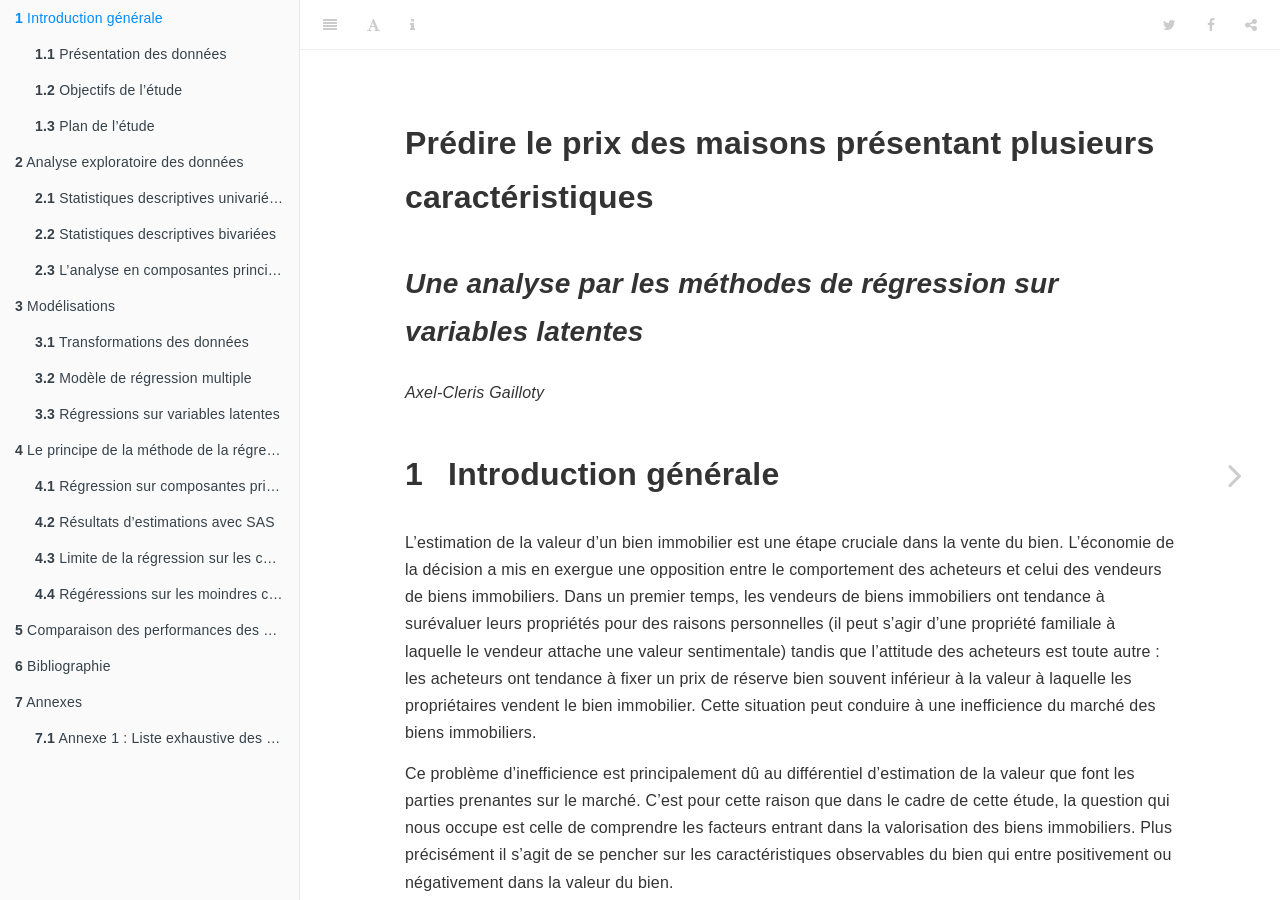
==== commit 800e3fb9: "Finished PCR" ====
--- a/docs/index.html
+++ b/docs/index.html
@@ -83,15 +83,25 @@
 <li class="chapter" data-level="3.3" data-path="modélisations.html"><a href="modélisations.html#régressions-sur-variables-latentes"><i class="fa fa-check"></i><b>3.3</b> Régressions sur variables latentes</a><ul>
 <li class="chapter" data-level="3.3.1" data-path="modélisations.html"><a href="modélisations.html#pourquoi-faire-une-régression-sur-les-variables-latentes"><i class="fa fa-check"></i><b>3.3.1</b> Pourquoi faire une régression sur les variables latentes ?</a></li>
 </ul></li>
-<li class="chapter" data-level="3.4" data-path="modélisations.html"><a href="modélisations.html#régréssion-sur-composantes-principales"><i class="fa fa-check"></i><b>3.4</b> Régréssion sur composantes principales</a></li>
-<li class="chapter" data-level="3.5" data-path="modélisations.html"><a href="modélisations.html#résultats-destimations-avec-sas"><i class="fa fa-check"></i><b>3.5</b> Résultats d’estimations avec SAS</a><ul>
-<li class="chapter" data-level="3.5.1" data-path="modélisations.html"><a href="modélisations.html#régéressions-sur-les-moindres-carrés-partiels"><i class="fa fa-check"></i><b>3.5.1</b> Régéressions sur les moindres carrés partiels</a></li>
-</ul></li>
-</ul></li>
-<li class="chapter" data-level="4" data-path="comparaison-des-performances-des-différentes-méthodes-destimation.html"><a href="comparaison-des-performances-des-différentes-méthodes-destimation.html"><i class="fa fa-check"></i><b>4</b> Comparaison des performances des différentes méthodes d’estimation</a></li>
-<li class="chapter" data-level="5" data-path="bibliographie.html"><a href="bibliographie.html"><i class="fa fa-check"></i><b>5</b> Bibliographie</a></li>
-<li class="chapter" data-level="6" data-path="annexes.html"><a href="annexes.html"><i class="fa fa-check"></i><b>6</b> Annexes</a><ul>
-<li class="chapter" data-level="6.1" data-path="annexes.html"><a href="annexes.html#annexe-1-liste-exhaustive-des-colonnes"><i class="fa fa-check"></i><b>6.1</b> Annexe 1 : Liste exhaustive des colonnes</a></li>
+</ul></li>
+<li class="chapter" data-level="4" data-path="le-principe-de-la-méthode-de-la-régression-sur-les-composantes-principales.html"><a href="le-principe-de-la-méthode-de-la-régression-sur-les-composantes-principales.html"><i class="fa fa-check"></i><b>4</b> Le principe de la méthode de la régression sur les composantes principales</a><ul>
+<li class="chapter" data-level="4.1" data-path="le-principe-de-la-méthode-de-la-régression-sur-les-composantes-principales.html"><a href="le-principe-de-la-méthode-de-la-régression-sur-les-composantes-principales.html#régression-sur-composantes-principales-rcp-ou-pcr"><i class="fa fa-check"></i><b>4.1</b> Régression sur composantes principales (RCP ou PCR)</a></li>
+<li class="chapter" data-level="4.2" data-path="le-principe-de-la-méthode-de-la-régression-sur-les-composantes-principales.html"><a href="le-principe-de-la-méthode-de-la-régression-sur-les-composantes-principales.html#résultats-destimations-avec-sas"><i class="fa fa-check"></i><b>4.2</b> Résultats d’estimations avec SAS</a><ul>
+<li class="chapter" data-level="4.2.1" data-path="le-principe-de-la-méthode-de-la-régression-sur-les-composantes-principales.html"><a href="le-principe-de-la-méthode-de-la-régression-sur-les-composantes-principales.html#dimension-1"><i class="fa fa-check"></i><b>4.2.1</b> Dimension 1</a></li>
+<li class="chapter" data-level="4.2.2" data-path="le-principe-de-la-méthode-de-la-régression-sur-les-composantes-principales.html"><a href="le-principe-de-la-méthode-de-la-régression-sur-les-composantes-principales.html#dimension-2"><i class="fa fa-check"></i><b>4.2.2</b> Dimension 2</a></li>
+<li class="chapter" data-level="4.2.3" data-path="le-principe-de-la-méthode-de-la-régression-sur-les-composantes-principales.html"><a href="le-principe-de-la-méthode-de-la-régression-sur-les-composantes-principales.html#dimension-3"><i class="fa fa-check"></i><b>4.2.3</b> Dimension 3</a></li>
+<li class="chapter" data-level="4.2.4" data-path="le-principe-de-la-méthode-de-la-régression-sur-les-composantes-principales.html"><a href="le-principe-de-la-méthode-de-la-régression-sur-les-composantes-principales.html#dimension-4"><i class="fa fa-check"></i><b>4.2.4</b> Dimension 4</a></li>
+<li class="chapter" data-level="4.2.5" data-path="le-principe-de-la-méthode-de-la-régression-sur-les-composantes-principales.html"><a href="le-principe-de-la-méthode-de-la-régression-sur-les-composantes-principales.html#dimension-5"><i class="fa fa-check"></i><b>4.2.5</b> Dimension 5</a></li>
+</ul></li>
+<li class="chapter" data-level="4.3" data-path="le-principe-de-la-méthode-de-la-régression-sur-les-composantes-principales.html"><a href="le-principe-de-la-méthode-de-la-régression-sur-les-composantes-principales.html#limite-de-la-régression-sur-les-composantes-principales"><i class="fa fa-check"></i><b>4.3</b> Limite de la régression sur les composantes principales</a></li>
+<li class="chapter" data-level="4.4" data-path="le-principe-de-la-méthode-de-la-régression-sur-les-composantes-principales.html"><a href="le-principe-de-la-méthode-de-la-régression-sur-les-composantes-principales.html#régéressions-sur-les-moindres-carrés-partiels"><i class="fa fa-check"></i><b>4.4</b> Régéressions sur les moindres carrés partiels</a><ul>
+<li class="chapter" data-level="4.4.1" data-path="le-principe-de-la-méthode-de-la-régression-sur-les-composantes-principales.html"><a href="le-principe-de-la-méthode-de-la-régression-sur-les-composantes-principales.html#les-loadings-et-les-weights"><i class="fa fa-check"></i><b>4.4.1</b> Les loadings et les weights</a></li>
+</ul></li>
+</ul></li>
+<li class="chapter" data-level="5" data-path="comparaison-des-performances-des-différentes-méthodes-destimation.html"><a href="comparaison-des-performances-des-différentes-méthodes-destimation.html"><i class="fa fa-check"></i><b>5</b> Comparaison des performances des différentes méthodes d’estimation</a></li>
+<li class="chapter" data-level="6" data-path="bibliographie.html"><a href="bibliographie.html"><i class="fa fa-check"></i><b>6</b> Bibliographie</a></li>
+<li class="chapter" data-level="7" data-path="annexes.html"><a href="annexes.html"><i class="fa fa-check"></i><b>7</b> Annexes</a><ul>
+<li class="chapter" data-level="7.1" data-path="annexes.html"><a href="annexes.html#annexe-1-liste-exhaustive-des-colonnes"><i class="fa fa-check"></i><b>7.1</b> Annexe 1 : Liste exhaustive des colonnes</a></li>
 </ul></li>
 </ul>
 
@@ -197,6 +207,20 @@
 });
 </script>
 
+<!-- dynamically load mathjax for compatibility with self-contained -->
+<script>
+  (function () {
+    var script = document.createElement("script");
+    script.type = "text/javascript";
+    var src = "true";
+    if (src === "" || src === "true") src = "https://mathjax.rstudio.com/latest/MathJax.js?config=TeX-MML-AM_CHTML";
+    if (location.protocol !== "file:")
+      if (/^https?:/.test(src))
+        src = src.replace(/^https?:/, '');
+    script.src = src;
+    document.getElementsByTagName("head")[0].appendChild(script);
+  })();
+</script>
 </body>
 
 </html>
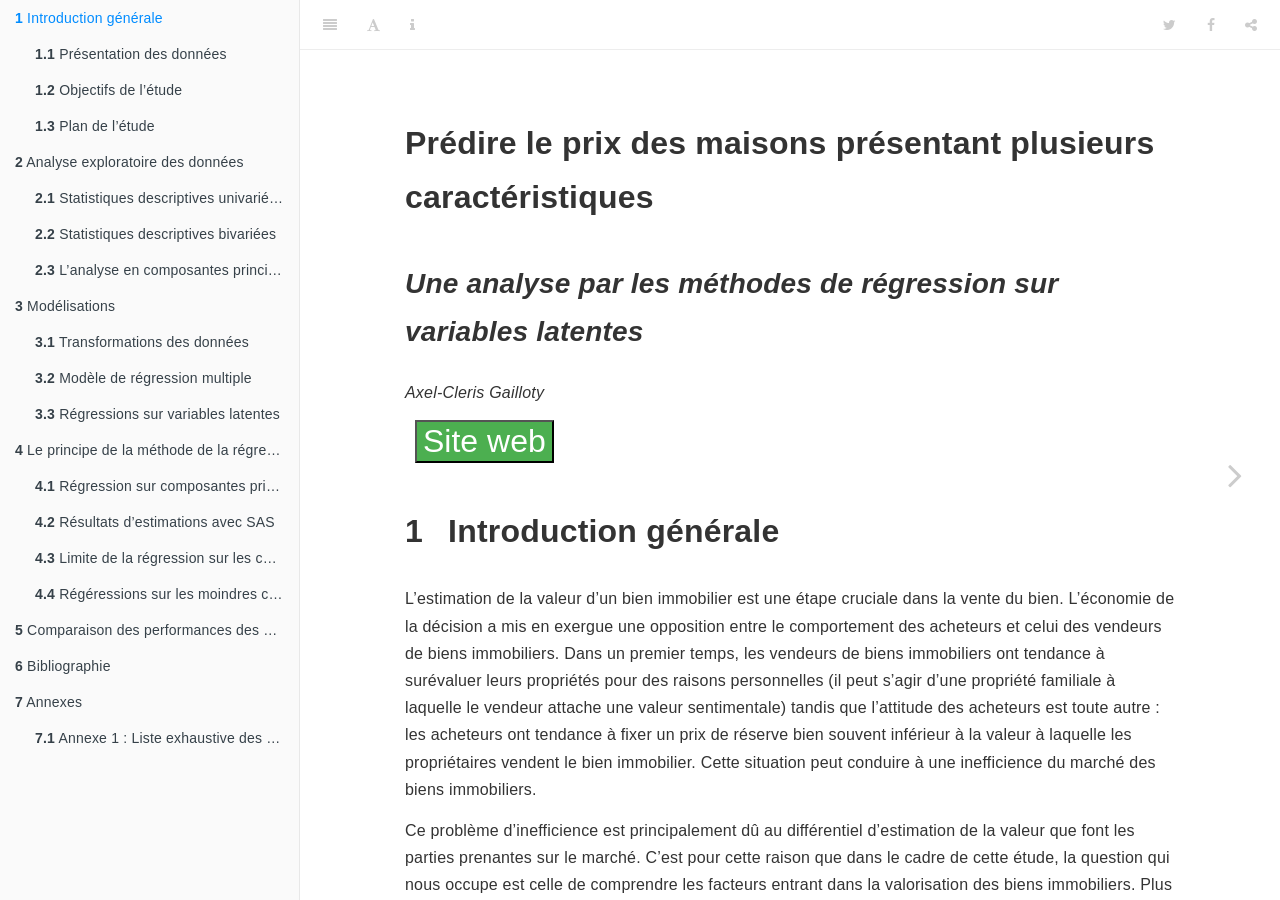
==== commit fddb601f: "Ajouter site web sur le site" ====
--- a/docs/index.html
+++ b/docs/index.html
@@ -51,11 +51,9 @@
 
 
 
-
 </head>
 
 <body>
-
 
 
   <div class="book without-animation with-summary font-size-2 font-family-1" data-basepath=".">
@@ -124,6 +122,8 @@
 <h1 class="title">Prédire le prix des maisons présentant plusieurs caractéristiques</h1>
 <h2 class="subtitle"><em>Une analyse par les méthodes de régression sur variables latentes</em></h2>
 <p class="author"><em>Axel-Cleris Gailloty</em></p>
+
+<button onclick="location.href='https://agailloty.rbind.io'" style="color:white;margin-left:10px;font-size:2.0em; background-color: #4CAF50;" class="btn"><i class="fas fa-book-reader"></i> Site web </button>
 </div>
 <div id="introduction-générale" class="section level1">
 <h1><span class="header-section-number">1</span> Introduction générale</h1>
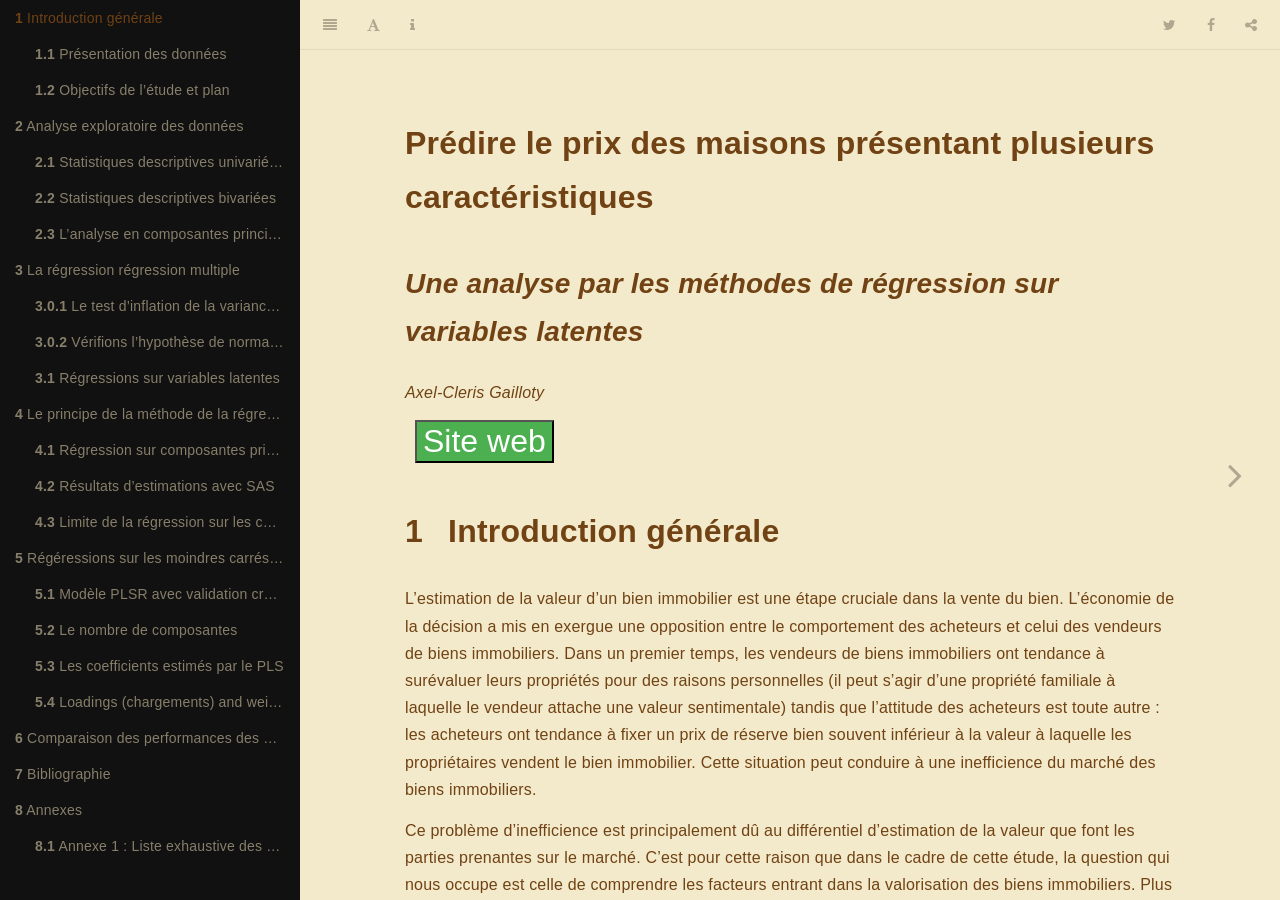
==== commit 05d675ec: "Mise à jour de la partie sur les moindres carrés partiels." ====
--- a/docs/index.html
+++ b/docs/index.html
@@ -13,7 +13,7 @@
   
   
   
-  
+  <meta name="github-repo" content="agailloty/latent-variable-regressions" />
 
   <meta name="twitter:card" content="summary" />
   <meta name="twitter:title" content="Prédire le prix des maisons présentant plusieurs caractéristiques" />
@@ -51,9 +51,73 @@
 
 
 
+<style type="text/css">
+a.sourceLine { display: inline-block; line-height: 1.25; }
+a.sourceLine { pointer-events: none; color: inherit; text-decoration: inherit; }
+a.sourceLine:empty { height: 1.2em; }
+.sourceCode { overflow: visible; }
+code.sourceCode { white-space: pre; position: relative; }
+pre.sourceCode { margin: 0; }
+@media screen {
+div.sourceCode { overflow: auto; }
+}
+@media print {
+code.sourceCode { white-space: pre-wrap; }
+a.sourceLine { text-indent: -1em; padding-left: 1em; }
+}
+pre.numberSource a.sourceLine
+  { position: relative; left: -4em; }
+pre.numberSource a.sourceLine::before
+  { content: attr(data-line-number);
+    position: relative; left: -1em; text-align: right; vertical-align: baseline;
+    border: none; pointer-events: all; display: inline-block;
+    -webkit-touch-callout: none; -webkit-user-select: none;
+    -khtml-user-select: none; -moz-user-select: none;
+    -ms-user-select: none; user-select: none;
+    padding: 0 4px; width: 4em;
+    color: #aaaaaa;
+  }
+pre.numberSource { margin-left: 3em; border-left: 1px solid #aaaaaa;  padding-left: 4px; }
+div.sourceCode
+  {  }
+@media screen {
+a.sourceLine::before { text-decoration: underline; }
+}
+code span.al { color: #ff0000; font-weight: bold; } /* Alert */
+code span.an { color: #60a0b0; font-weight: bold; font-style: italic; } /* Annotation */
+code span.at { color: #7d9029; } /* Attribute */
+code span.bn { color: #40a070; } /* BaseN */
+code span.bu { } /* BuiltIn */
+code span.cf { color: #007020; font-weight: bold; } /* ControlFlow */
+code span.ch { color: #4070a0; } /* Char */
+code span.cn { color: #880000; } /* Constant */
+code span.co { color: #60a0b0; font-style: italic; } /* Comment */
+code span.cv { color: #60a0b0; font-weight: bold; font-style: italic; } /* CommentVar */
+code span.do { color: #ba2121; font-style: italic; } /* Documentation */
+code span.dt { color: #902000; } /* DataType */
+code span.dv { color: #40a070; } /* DecVal */
+code span.er { color: #ff0000; font-weight: bold; } /* Error */
+code span.ex { } /* Extension */
+code span.fl { color: #40a070; } /* Float */
+code span.fu { color: #06287e; } /* Function */
+code span.im { } /* Import */
+code span.in { color: #60a0b0; font-weight: bold; font-style: italic; } /* Information */
+code span.kw { color: #007020; font-weight: bold; } /* Keyword */
+code span.op { color: #666666; } /* Operator */
+code span.ot { color: #007020; } /* Other */
+code span.pp { color: #bc7a00; } /* Preprocessor */
+code span.sc { color: #4070a0; } /* SpecialChar */
+code span.ss { color: #bb6688; } /* SpecialString */
+code span.st { color: #4070a0; } /* String */
+code span.va { color: #19177c; } /* Variable */
+code span.vs { color: #4070a0; } /* VerbatimString */
+code span.wa { color: #60a0b0; font-weight: bold; font-style: italic; } /* Warning */
+</style>
+
 </head>
 
 <body>
+
 
 
   <div class="book without-animation with-summary font-size-2 font-family-1" data-basepath=".">
@@ -64,22 +128,18 @@
 <ul class="summary">
 <li class="chapter" data-level="1" data-path="introduction-générale.html"><a href="introduction-générale.html"><i class="fa fa-check"></i><b>1</b> Introduction générale</a><ul>
 <li class="chapter" data-level="1.1" data-path="introduction-générale.html"><a href="introduction-générale.html#présentation-des-données"><i class="fa fa-check"></i><b>1.1</b> Présentation des données</a></li>
-<li class="chapter" data-level="1.2" data-path="introduction-générale.html"><a href="introduction-générale.html#objectifs-de-létude"><i class="fa fa-check"></i><b>1.2</b> Objectifs de l’étude</a></li>
-<li class="chapter" data-level="1.3" data-path="introduction-générale.html"><a href="introduction-générale.html#plan-de-létude"><i class="fa fa-check"></i><b>1.3</b> Plan de l’étude</a></li>
+<li class="chapter" data-level="1.2" data-path="introduction-générale.html"><a href="introduction-générale.html#objectifs-de-létude-et-plan"><i class="fa fa-check"></i><b>1.2</b> Objectifs de l’étude et plan</a></li>
 </ul></li>
 <li class="chapter" data-level="2" data-path="analyse-exploratoire-des-données.html"><a href="analyse-exploratoire-des-données.html"><i class="fa fa-check"></i><b>2</b> Analyse exploratoire des données</a><ul>
 <li class="chapter" data-level="2.1" data-path="analyse-exploratoire-des-données.html"><a href="analyse-exploratoire-des-données.html#statistiques-descriptives-univariées"><i class="fa fa-check"></i><b>2.1</b> Statistiques descriptives univariées</a></li>
 <li class="chapter" data-level="2.2" data-path="analyse-exploratoire-des-données.html"><a href="analyse-exploratoire-des-données.html#statistiques-descriptives-bivariées"><i class="fa fa-check"></i><b>2.2</b> Statistiques descriptives bivariées</a></li>
 <li class="chapter" data-level="2.3" data-path="analyse-exploratoire-des-données.html"><a href="analyse-exploratoire-des-données.html#lanalyse-en-composantes-principales"><i class="fa fa-check"></i><b>2.3</b> L’analyse en composantes principales</a></li>
 </ul></li>
-<li class="chapter" data-level="3" data-path="modélisations.html"><a href="modélisations.html"><i class="fa fa-check"></i><b>3</b> Modélisations</a><ul>
-<li class="chapter" data-level="3.1" data-path="modélisations.html"><a href="modélisations.html#transformations-des-données"><i class="fa fa-check"></i><b>3.1</b> Transformations des données</a></li>
-<li class="chapter" data-level="3.2" data-path="modélisations.html"><a href="modélisations.html#modèle-de-régression-multiple"><i class="fa fa-check"></i><b>3.2</b> Modèle de régression multiple</a><ul>
-<li class="chapter" data-level="3.2.1" data-path="modélisations.html"><a href="modélisations.html#le-test-dinflation-de-la-variance-vif"><i class="fa fa-check"></i><b>3.2.1</b> Le test d’inflation de la variance (VIF)</a></li>
-<li class="chapter" data-level="3.2.2" data-path="modélisations.html"><a href="modélisations.html#vérifions-lhypothèse-de-normalité-des-résidus"><i class="fa fa-check"></i><b>3.2.2</b> Vérifions l’hypothèse de normalité des résidus</a></li>
-</ul></li>
-<li class="chapter" data-level="3.3" data-path="modélisations.html"><a href="modélisations.html#régressions-sur-variables-latentes"><i class="fa fa-check"></i><b>3.3</b> Régressions sur variables latentes</a><ul>
-<li class="chapter" data-level="3.3.1" data-path="modélisations.html"><a href="modélisations.html#pourquoi-faire-une-régression-sur-les-variables-latentes"><i class="fa fa-check"></i><b>3.3.1</b> Pourquoi faire une régression sur les variables latentes ?</a></li>
+<li class="chapter" data-level="3" data-path="la-régression-régression-multiple.html"><a href="la-régression-régression-multiple.html"><i class="fa fa-check"></i><b>3</b> La régression régression multiple</a><ul>
+<li class="chapter" data-level="3.0.1" data-path="la-régression-régression-multiple.html"><a href="la-régression-régression-multiple.html#le-test-dinflation-de-la-variance-vif"><i class="fa fa-check"></i><b>3.0.1</b> Le test d’inflation de la variance (VIF)</a></li>
+<li class="chapter" data-level="3.0.2" data-path="la-régression-régression-multiple.html"><a href="la-régression-régression-multiple.html#vérifions-lhypothèse-de-normalité-des-résidus"><i class="fa fa-check"></i><b>3.0.2</b> Vérifions l’hypothèse de normalité des résidus</a></li>
+<li class="chapter" data-level="3.1" data-path="la-régression-régression-multiple.html"><a href="la-régression-régression-multiple.html#régressions-sur-variables-latentes"><i class="fa fa-check"></i><b>3.1</b> Régressions sur variables latentes</a><ul>
+<li class="chapter" data-level="3.1.1" data-path="la-régression-régression-multiple.html"><a href="la-régression-régression-multiple.html#pourquoi-faire-une-régression-sur-les-variables-latentes"><i class="fa fa-check"></i><b>3.1.1</b> Pourquoi faire une régression sur les variables latentes ?</a></li>
 </ul></li>
 </ul></li>
 <li class="chapter" data-level="4" data-path="le-principe-de-la-méthode-de-la-régression-sur-les-composantes-principales.html"><a href="le-principe-de-la-méthode-de-la-régression-sur-les-composantes-principales.html"><i class="fa fa-check"></i><b>4</b> Le principe de la méthode de la régression sur les composantes principales</a><ul>
@@ -92,14 +152,17 @@
 <li class="chapter" data-level="4.2.5" data-path="le-principe-de-la-méthode-de-la-régression-sur-les-composantes-principales.html"><a href="le-principe-de-la-méthode-de-la-régression-sur-les-composantes-principales.html#dimension-5"><i class="fa fa-check"></i><b>4.2.5</b> Dimension 5</a></li>
 </ul></li>
 <li class="chapter" data-level="4.3" data-path="le-principe-de-la-méthode-de-la-régression-sur-les-composantes-principales.html"><a href="le-principe-de-la-méthode-de-la-régression-sur-les-composantes-principales.html#limite-de-la-régression-sur-les-composantes-principales"><i class="fa fa-check"></i><b>4.3</b> Limite de la régression sur les composantes principales</a></li>
-<li class="chapter" data-level="4.4" data-path="le-principe-de-la-méthode-de-la-régression-sur-les-composantes-principales.html"><a href="le-principe-de-la-méthode-de-la-régression-sur-les-composantes-principales.html#régéressions-sur-les-moindres-carrés-partiels"><i class="fa fa-check"></i><b>4.4</b> Régéressions sur les moindres carrés partiels</a><ul>
-<li class="chapter" data-level="4.4.1" data-path="le-principe-de-la-méthode-de-la-régression-sur-les-composantes-principales.html"><a href="le-principe-de-la-méthode-de-la-régression-sur-les-composantes-principales.html#les-loadings-et-les-weights"><i class="fa fa-check"></i><b>4.4.1</b> Les loadings et les weights</a></li>
-</ul></li>
-</ul></li>
-<li class="chapter" data-level="5" data-path="comparaison-des-performances-des-différentes-méthodes-destimation.html"><a href="comparaison-des-performances-des-différentes-méthodes-destimation.html"><i class="fa fa-check"></i><b>5</b> Comparaison des performances des différentes méthodes d’estimation</a></li>
-<li class="chapter" data-level="6" data-path="bibliographie.html"><a href="bibliographie.html"><i class="fa fa-check"></i><b>6</b> Bibliographie</a></li>
-<li class="chapter" data-level="7" data-path="annexes.html"><a href="annexes.html"><i class="fa fa-check"></i><b>7</b> Annexes</a><ul>
-<li class="chapter" data-level="7.1" data-path="annexes.html"><a href="annexes.html#annexe-1-liste-exhaustive-des-colonnes"><i class="fa fa-check"></i><b>7.1</b> Annexe 1 : Liste exhaustive des colonnes</a></li>
+</ul></li>
+<li class="chapter" data-level="5" data-path="régéressions-sur-les-moindres-carrés-partiels.html"><a href="régéressions-sur-les-moindres-carrés-partiels.html"><i class="fa fa-check"></i><b>5</b> Régéressions sur les moindres carrés partiels</a><ul>
+<li class="chapter" data-level="5.1" data-path="régéressions-sur-les-moindres-carrés-partiels.html"><a href="régéressions-sur-les-moindres-carrés-partiels.html#modèle-plsr-avec-validation-croisée"><i class="fa fa-check"></i><b>5.1</b> Modèle PLSR avec validation croisée</a></li>
+<li class="chapter" data-level="5.2" data-path="régéressions-sur-les-moindres-carrés-partiels.html"><a href="régéressions-sur-les-moindres-carrés-partiels.html#le-nombre-de-composantes"><i class="fa fa-check"></i><b>5.2</b> Le nombre de composantes</a></li>
+<li class="chapter" data-level="5.3" data-path="régéressions-sur-les-moindres-carrés-partiels.html"><a href="régéressions-sur-les-moindres-carrés-partiels.html#les-coefficients-estimés-par-le-pls"><i class="fa fa-check"></i><b>5.3</b> Les coefficients estimés par le PLS</a></li>
+<li class="chapter" data-level="5.4" data-path="régéressions-sur-les-moindres-carrés-partiels.html"><a href="régéressions-sur-les-moindres-carrés-partiels.html#loadings-chargements-and-weights-poids"><i class="fa fa-check"></i><b>5.4</b> Loadings (chargements) and weights (poids)</a></li>
+</ul></li>
+<li class="chapter" data-level="6" data-path="comparaison-des-performances-des-différentes-méthodes-destimation.html"><a href="comparaison-des-performances-des-différentes-méthodes-destimation.html"><i class="fa fa-check"></i><b>6</b> Comparaison des performances des différentes méthodes d’estimation</a></li>
+<li class="chapter" data-level="7" data-path="bibliographie.html"><a href="bibliographie.html"><i class="fa fa-check"></i><b>7</b> Bibliographie</a></li>
+<li class="chapter" data-level="8" data-path="annexes.html"><a href="annexes.html"><i class="fa fa-check"></i><b>8</b> Annexes</a><ul>
+<li class="chapter" data-level="8.1" data-path="annexes.html"><a href="annexes.html#annexe-1-liste-exhaustive-des-colonnes"><i class="fa fa-check"></i><b>8.1</b> Annexe 1 : Liste exhaustive des colonnes</a></li>
 </ul></li>
 </ul>
 
@@ -122,28 +185,25 @@
 <h1 class="title">Prédire le prix des maisons présentant plusieurs caractéristiques</h1>
 <h2 class="subtitle"><em>Une analyse par les méthodes de régression sur variables latentes</em></h2>
 <p class="author"><em>Axel-Cleris Gailloty</em></p>
-
+</div>
 <button onclick="location.href='https://agailloty.rbind.io'" style="color:white;margin-left:10px;font-size:2.0em; background-color: #4CAF50;" class="btn"><i class="fas fa-book-reader"></i> Site web </button>
-</div>
 <div id="introduction-générale" class="section level1">
 <h1><span class="header-section-number">1</span> Introduction générale</h1>
 <p>L’estimation de la valeur d’un bien immobilier est une étape cruciale dans la vente du bien. L’économie de la décision a mis en exergue une opposition entre le comportement des acheteurs et celui des vendeurs de biens immobiliers. Dans un premier temps, les vendeurs de biens immobiliers ont tendance à surévaluer leurs propriétés pour des raisons personnelles (il peut s’agir d’une propriété familiale à laquelle le vendeur attache une valeur sentimentale) tandis que l’attitude des acheteurs est toute autre : les acheteurs ont tendance à fixer un prix de réserve bien souvent inférieur à la valeur à laquelle les propriétaires vendent le bien immobilier. Cette situation peut conduire à une inefficience du marché des biens immobiliers.</p>
 <p>Ce problème d’inefficience est principalement dû au différentiel d’estimation de la valeur que font les parties prenantes sur le marché. C’est pour cette raison que dans le cadre de cette étude, la question qui nous occupe est celle de comprendre les facteurs entrant dans la valorisation des biens immobiliers. Plus précisément il s’agit de se pencher sur les caractéristiques observables du bien qui entre positivement ou négativement dans la valeur du bien.</p>
-<p>Pour comprendre donc ces facteurs cette étude se base sur une historique des des ventes de propriétés résidentielles effectuées dans la ville de Ames dans l’Etat de l’Iowa aux Etats-Unis sur la période de 2006 à 2010.</p>
+<p>Pour comprendre donc ces facteurs cette étude se base sur une historique des ventes de propriétés résidentielles effectuées dans la ville de Ames dans l’Etat de l’Iowa aux Etats-Unis sur la période de 2006 à 2010.</p>
 <blockquote>
 <p>Mots clés : Econométrie, analyse exploratoire des données, analyses en composantes principales, régression</p>
 </blockquote>
 <div id="présentation-des-données" class="section level2">
 <h2><span class="header-section-number">1.1</span> Présentation des données</h2>
+<div class="sourceCode" id="cb1"><pre class="sourceCode r"><code class="sourceCode r"><a class="sourceLine" id="cb1-1" data-line-number="1">ames &lt;-<span class="st"> </span>AmesHousing<span class="op">::</span><span class="kw">make_ames</span>()</a></code></pre></div>
 <p>Le jeu de données sur lequel ce travail se base est décrit la vente de propriétés résidentielles individuelles à Ames, une ville de l’Etat de l’Iowa aux USA entre 2006 et 2010.
 L’ensemble de données contient 2930 observations et 80 variables explicatives (23 nominales, 23 ordinales, 14 discrètes et 20 continues) impliquées dans l’évaluation de la valeur des propriétés résidentielles.</p>
 </div>
-<div id="objectifs-de-létude" class="section level2">
-<h2><span class="header-section-number">1.2</span> Objectifs de l’étude</h2>
+<div id="objectifs-de-létude-et-plan" class="section level2">
+<h2><span class="header-section-number">1.2</span> Objectifs de l’étude et plan</h2>
 <p>Bien que la motivation première de cette étude est celle de déterminer les facteurs entrant dans l’évaluation d’un bien immobilier, cette étude porte un grand intérêt à l’utilisation des méthodes économétriques d’estimation. Pour cette étude nous adoptons la démarche économétrique qui consiste à mettre en évidence les relations de causalité entre le prix auquel le bien immobilier est vendu et les caractéristiques de ce bien. Il ne s’agit pas seulement d’une analyse des corrélations, mais de déterminer aussi les causalités en hiérarchisant les effets des caractéristiques observables d’un bien immobilier sur son prix de vente et par cela identifier également les potentiels effets non observables.</p>
-</div>
-<div id="plan-de-létude" class="section level2">
-<h2><span class="header-section-number">1.3</span> Plan de l’étude</h2>
 <p>Nous commencerons par faire des statistiques descriptives univariées des données. Dans cette partie nous cherchons à comprendre la distribution des variables que nous avons sélectionnées. Puis nous nous intéresserons aux statistiques bivariées en étudiant notamment les corrélations entre chaque paire de variables.</p>
 <p>Après avoir fait les statistiques descriptives et bivariées nous chercherons à modéliser le prix de vente des biens immobiliers en passant en revue les différentes méthodes d’estimations économétriques.
 Nous commencerons par utiliser la méthode des moindre carrés ordinaires. Nous ferons les différents tests et déterminer les éventuelles limites de cette méthode. Ensuite nous allons utiliser la méthode de régression sur composantes principales puis la méthode des moindres carrés partiels pour adresser les limites des moindres carrés ordinaires.</p>
@@ -182,9 +242,10 @@
 "all": ["facebook", "twitter", "linkedin", "weibo", "instapaper"]
 },
 "fontsettings": {
-"theme": "white",
+"theme": "sepia",
 "family": "sans",
-"size": 2
+"size": 2,
+"font-size": 20
 },
 "edit": {
 "link": null,
--- a/docs/libs/gitbook-2.6.7/css/style.css
+++ b/docs/libs/gitbook-2.6.7/css/style.css
@@ -8,3 +8,4 @@
  *  License - http://fontawesome.io/license (Font: SIL OFL 1.1, CSS: MIT License)
  */@font-face{font-family:FontAwesome;src:url(./fontawesome/fontawesome-webfont.ttf?v=4.1.0) format('truetype');font-weight:400;font-style:normal}.fa{font-family:FontAwesome;font-style:normal;font-weight:400;line-height:1;-moz-osx-font-smoothing:grayscale}.book .book-header,.book .book-summary{font-family:"Helvetica Neue",Helvetica,Arial,sans-serif}.fa-lg{font-size:1.33333333em;line-height:.75em;vertical-align:-15%}.fa-2x{font-size:2em}.fa-3x{font-size:3em}.fa-4x{font-size:4em}.fa-5x{font-size:5em}.fa-fw{width:1.28571429em;text-align:center}.fa-ul{padding-left:0;margin-left:2.14285714em;list-style-type:none}.fa-li{position:absolute;left:-2.14285714em;width:2.14285714em;top:.14285714em;text-align:center}.fa-li.fa-lg{left:-1.85714286em}.fa-border{padding:.2em .25em .15em;border:.08em solid #eee;border-radius:.1em}.pull-right{float:right}.pull-left{float:left}.fa.pull-left{margin-right:.3em}.fa.pull-right{margin-left:.3em}.fa-spin{-webkit-animation:spin 2s infinite linear;-moz-animation:spin 2s infinite linear;-o-animation:spin 2s infinite linear;animation:spin 2s infinite linear}@-moz-keyframes spin{0%{-moz-transform:rotate(0)}100%{-moz-transform:rotate(359deg)}}@-webkit-keyframes spin{0%{-webkit-transform:rotate(0)}100%{-webkit-transform:rotate(359deg)}}@-o-keyframes spin{0%{-o-transform:rotate(0)}100%{-o-transform:rotate(359deg)}}@keyframes spin{0%{-webkit-transform:rotate(0);transform:rotate(0)}100%{-webkit-transform:rotate(359deg);transform:rotate(359deg)}}.fa-rotate-90{filter:progid:DXImageTransform.Microsoft.BasicImage(rotation=1);-webkit-transform:rotate(90deg);-moz-transform:rotate(90deg);-ms-transform:rotate(90deg);-o-transform:rotate(90deg);transform:rotate(90deg)}.fa-rotate-180{filter:progid:DXImageTransform.Microsoft.BasicImage(rotation=2);-webkit-transform:rotate(180deg);-moz-transform:rotate(180deg);-ms-transform:rotate(180deg);-o-transform:rotate(180deg);transform:rotate(180deg)}.fa-rotate-270{filter:progid:DXImageTransform.Microsoft.BasicImage(rotation=3);-webkit-transform:rotate(270deg);-moz-transform:rotate(270deg);-ms-transform:rotate(270deg);-o-transform:rotate(270deg);transform:rotate(270deg)}.fa-flip-horizontal{filter:progid:DXImageTransform.Microsoft.BasicImage(rotation=0, mirror=1);-webkit-transform:scale(-1,1);-moz-transform:scale(-1,1);-ms-transform:scale(-1,1);-o-transform:scale(-1,1);transform:scale(-1,1)}.fa-flip-vertical{filter:progid:DXImageTransform.Microsoft.BasicImage(rotation=2, mirror=1);-webkit-transform:scale(1,-1);-moz-transform:scale(1,-1);-ms-transform:scale(1,-1);-o-transform:scale(1,-1);transform:scale(1,-1)}.fa-stack{position:relative;width:2em;height:2em;line-height:2em;vertical-align:middle}.fa-stack-1x,.fa-stack-2x{position:absolute;left:0;width:100%;text-align:center}.fa-stack-1x{line-height:inherit}.fa-stack-2x{font-size:2em}.fa-inverse{color:#fff}.fa-glass:before{content:"\f000"}.fa-music:before{content:"\f001"}.fa-search:before{content:"\f002"}.fa-envelope-o:before{content:"\f003"}.fa-heart:before{content:"\f004"}.fa-star:before{content:"\f005"}.fa-star-o:before{content:"\f006"}.fa-user:before{content:"\f007"}.fa-film:before{content:"\f008"}.fa-th-large:before{content:"\f009"}.fa-th:before{content:"\f00a"}.fa-th-list:before{content:"\f00b"}.fa-check:before{content:"\f00c"}.fa-times:before{content:"\f00d"}.fa-search-plus:before{content:"\f00e"}.fa-search-minus:before{content:"\f010"}.fa-power-off:before{content:"\f011"}.fa-signal:before{content:"\f012"}.fa-cog:before,.fa-gear:before{content:"\f013"}.fa-trash-o:before{content:"\f014"}.fa-home:before{content:"\f015"}.fa-file-o:before{content:"\f016"}.fa-clock-o:before{content:"\f017"}.fa-road:before{content:"\f018"}.fa-download:before{content:"\f019"}.fa-arrow-circle-o-down:before{content:"\f01a"}.fa-arrow-circle-o-up:before{content:"\f01b"}.fa-inbox:before{content:"\f01c"}.fa-play-circle-o:before{content:"\f01d"}.fa-repeat:before,.fa-rotate-right:before{content:"\f01e"}.fa-refresh:before{content:"\f021"}.fa-list-alt:before{content:"\f022"}.fa-lock:before{content:"\f023"}.fa-flag:before{content:"\f024"}.fa-headphones:before{content:"\f025"}.fa-volume-off:before{content:"\f026"}.fa-volume-down:before{content:"\f027"}.fa-volume-up:before{content:"\f028"}.fa-qrcode:before{content:"\f029"}.fa-barcode:before{content:"\f02a"}.fa-tag:before{content:"\f02b"}.fa-tags:before{content:"\f02c"}.fa-book:before{content:"\f02d"}.fa-bookmark:before{content:"\f02e"}.fa-print:before{content:"\f02f"}.fa-camera:before{content:"\f030"}.fa-font:before{content:"\f031"}.fa-bold:before{content:"\f032"}.fa-italic:before{content:"\f033"}.fa-text-height:before{content:"\f034"}.fa-text-width:before{content:"\f035"}.fa-align-left:before{content:"\f036"}.fa-align-center:before{content:"\f037"}.fa-align-right:before{content:"\f038"}.fa-align-justify:before{content:"\f039"}.fa-list:before{content:"\f03a"}.fa-dedent:before,.fa-outdent:before{content:"\f03b"}.fa-indent:before{content:"\f03c"}.fa-video-camera:before{content:"\f03d"}.fa-image:before,.fa-photo:before,.fa-picture-o:before{content:"\f03e"}.fa-pencil:before{content:"\f040"}.fa-map-marker:before{content:"\f041"}.fa-adjust:before{content:"\f042"}.fa-tint:before{content:"\f043"}.fa-edit:before,.fa-pencil-square-o:before{content:"\f044"}.fa-share-square-o:before{content:"\f045"}.fa-check-square-o:before{content:"\f046"}.fa-arrows:before{content:"\f047"}.fa-step-backward:before{content:"\f048"}.fa-fast-backward:before{content:"\f049"}.fa-backward:before{content:"\f04a"}.fa-play:before{content:"\f04b"}.fa-pause:before{content:"\f04c"}.fa-stop:before{content:"\f04d"}.fa-forward:before{content:"\f04e"}.fa-fast-forward:before{content:"\f050"}.fa-step-forward:before{content:"\f051"}.fa-eject:before{content:"\f052"}.fa-chevron-left:before{content:"\f053"}.fa-chevron-right:before{content:"\f054"}.fa-plus-circle:before{content:"\f055"}.fa-minus-circle:before{content:"\f056"}.fa-times-circle:before{content:"\f057"}.fa-check-circle:before{content:"\f058"}.fa-question-circle:before{content:"\f059"}.fa-info-circle:before{content:"\f05a"}.fa-crosshairs:before{content:"\f05b"}.fa-times-circle-o:before{content:"\f05c"}.fa-check-circle-o:before{content:"\f05d"}.fa-ban:before{content:"\f05e"}.fa-arrow-left:before{content:"\f060"}.fa-arrow-right:before{content:"\f061"}.fa-arrow-up:before{content:"\f062"}.fa-arrow-down:before{content:"\f063"}.fa-mail-forward:before,.fa-share:before{content:"\f064"}.fa-expand:before{content:"\f065"}.fa-compress:before{content:"\f066"}.fa-plus:before{content:"\f067"}.fa-minus:before{content:"\f068"}.fa-asterisk:before{content:"\f069"}.fa-exclamation-circle:before{content:"\f06a"}.fa-gift:before{content:"\f06b"}.fa-leaf:before{content:"\f06c"}.fa-fire:before{content:"\f06d"}.fa-eye:before{content:"\f06e"}.fa-eye-slash:before{content:"\f070"}.fa-exclamation-triangle:before,.fa-warning:before{content:"\f071"}.fa-plane:before{content:"\f072"}.fa-calendar:before{content:"\f073"}.fa-random:before{content:"\f074"}.fa-comment:before{content:"\f075"}.fa-magnet:before{content:"\f076"}.fa-chevron-up:before{content:"\f077"}.fa-chevron-down:before{content:"\f078"}.fa-retweet:before{content:"\f079"}.fa-shopping-cart:before{content:"\f07a"}.fa-folder:before{content:"\f07b"}.fa-folder-open:before{content:"\f07c"}.fa-arrows-v:before{content:"\f07d"}.fa-arrows-h:before{content:"\f07e"}.fa-bar-chart-o:before{content:"\f080"}.fa-twitter-square:before{content:"\f081"}.fa-facebook-square:before{content:"\f082"}.fa-camera-retro:before{content:"\f083"}.fa-key:before{content:"\f084"}.fa-cogs:before,.fa-gears:before{content:"\f085"}.fa-comments:before{content:"\f086"}.fa-thumbs-o-up:before{content:"\f087"}.fa-thumbs-o-down:before{content:"\f088"}.fa-star-half:before{content:"\f089"}.fa-heart-o:before{content:"\f08a"}.fa-sign-out:before{content:"\f08b"}.fa-linkedin-square:before{content:"\f08c"}.fa-thumb-tack:before{content:"\f08d"}.fa-external-link:before{content:"\f08e"}.fa-sign-in:before{content:"\f090"}.fa-trophy:before{content:"\f091"}.fa-github-square:before{content:"\f092"}.fa-upload:before{content:"\f093"}.fa-lemon-o:before{content:"\f094"}.fa-phone:before{content:"\f095"}.fa-square-o:before{content:"\f096"}.fa-bookmark-o:before{content:"\f097"}.fa-phone-square:before{content:"\f098"}.fa-twitter:before{content:"\f099"}.fa-facebook:before{content:"\f09a"}.fa-github:before{content:"\f09b"}.fa-unlock:before{content:"\f09c"}.fa-credit-card:before{content:"\f09d"}.fa-rss:before{content:"\f09e"}.fa-hdd-o:before{content:"\f0a0"}.fa-bullhorn:before{content:"\f0a1"}.fa-bell:before{content:"\f0f3"}.fa-certificate:before{content:"\f0a3"}.fa-hand-o-right:before{content:"\f0a4"}.fa-hand-o-left:before{content:"\f0a5"}.fa-hand-o-up:before{content:"\f0a6"}.fa-hand-o-down:before{content:"\f0a7"}.fa-arrow-circle-left:before{content:"\f0a8"}.fa-arrow-circle-right:before{content:"\f0a9"}.fa-arrow-circle-up:before{content:"\f0aa"}.fa-arrow-circle-down:before{content:"\f0ab"}.fa-globe:before{content:"\f0ac"}.fa-wrench:before{content:"\f0ad"}.fa-tasks:before{content:"\f0ae"}.fa-filter:before{content:"\f0b0"}.fa-briefcase:before{content:"\f0b1"}.fa-arrows-alt:before{content:"\f0b2"}.fa-group:before,.fa-users:before{content:"\f0c0"}.fa-chain:before,.fa-link:before{content:"\f0c1"}.fa-cloud:before{content:"\f0c2"}.fa-flask:before{content:"\f0c3"}.fa-cut:before,.fa-scissors:before{content:"\f0c4"}.fa-copy:before,.fa-files-o:before{content:"\f0c5"}.fa-paperclip:before{content:"\f0c6"}.fa-floppy-o:before,.fa-save:before{content:"\f0c7"}.fa-square:before{content:"\f0c8"}.fa-bars:before,.fa-navicon:before,.fa-reorder:before{content:"\f0c9"}.fa-list-ul:before{content:"\f0ca"}.fa-list-ol:before{content:"\f0cb"}.fa-strikethrough:before{content:"\f0cc"}.fa-underline:before{content:"\f0cd"}.fa-table:before{content:"\f0ce"}.fa-magic:before{content:"\f0d0"}.fa-truck:before{content:"\f0d1"}.fa-pinterest:before{content:"\f0d2"}.fa-pinterest-square:before{content:"\f0d3"}.fa-google-plus-square:before{content:"\f0d4"}.fa-google-plus:before{content:"\f0d5"}.fa-money:before{content:"\f0d6"}.fa-caret-down:before{content:"\f0d7"}.fa-caret-up:before{content:"\f0d8"}.fa-caret-left:before{content:"\f0d9"}.fa-caret-right:before{content:"\f0da"}.fa-columns:before{content:"\f0db"}.fa-sort:before,.fa-unsorted:before{content:"\f0dc"}.fa-sort-desc:before,.fa-sort-down:before{content:"\f0dd"}.fa-sort-asc:before,.fa-sort-up:before{content:"\f0de"}.fa-envelope:before{content:"\f0e0"}.fa-linkedin:before{content:"\f0e1"}.fa-rotate-left:before,.fa-undo:before{content:"\f0e2"}.fa-gavel:before,.fa-legal:before{content:"\f0e3"}.fa-dashboard:before,.fa-tachometer:before{content:"\f0e4"}.fa-comment-o:before{content:"\f0e5"}.fa-comments-o:before{content:"\f0e6"}.fa-bolt:before,.fa-flash:before{content:"\f0e7"}.fa-sitemap:before{content:"\f0e8"}.fa-umbrella:before{content:"\f0e9"}.fa-clipboard:before,.fa-paste:before{content:"\f0ea"}.fa-lightbulb-o:before{content:"\f0eb"}.fa-exchange:before{content:"\f0ec"}.fa-cloud-download:before{content:"\f0ed"}.fa-cloud-upload:before{content:"\f0ee"}.fa-user-md:before{content:"\f0f0"}.fa-stethoscope:before{content:"\f0f1"}.fa-suitcase:before{content:"\f0f2"}.fa-bell-o:before{content:"\f0a2"}.fa-coffee:before{content:"\f0f4"}.fa-cutlery:before{content:"\f0f5"}.fa-file-text-o:before{content:"\f0f6"}.fa-building-o:before{content:"\f0f7"}.fa-hospital-o:before{content:"\f0f8"}.fa-ambulance:before{content:"\f0f9"}.fa-medkit:before{content:"\f0fa"}.fa-fighter-jet:before{content:"\f0fb"}.fa-beer:before{content:"\f0fc"}.fa-h-square:before{content:"\f0fd"}.fa-plus-square:before{content:"\f0fe"}.fa-angle-double-left:before{content:"\f100"}.fa-angle-double-right:before{content:"\f101"}.fa-angle-double-up:before{content:"\f102"}.fa-angle-double-down:before{content:"\f103"}.fa-angle-left:before{content:"\f104"}.fa-angle-right:before{content:"\f105"}.fa-angle-up:before{content:"\f106"}.fa-angle-down:before{content:"\f107"}.fa-desktop:before{content:"\f108"}.fa-laptop:before{content:"\f109"}.fa-tablet:before{content:"\f10a"}.fa-mobile-phone:before,.fa-mobile:before{content:"\f10b"}.fa-circle-o:before{content:"\f10c"}.fa-quote-left:before{content:"\f10d"}.fa-quote-right:before{content:"\f10e"}.fa-spinner:before{content:"\f110"}.fa-circle:before{content:"\f111"}.fa-mail-reply:before,.fa-reply:before{content:"\f112"}.fa-github-alt:before{content:"\f113"}.fa-folder-o:before{content:"\f114"}.fa-folder-open-o:before{content:"\f115"}.fa-smile-o:before{content:"\f118"}.fa-frown-o:before{content:"\f119"}.fa-meh-o:before{content:"\f11a"}.fa-gamepad:before{content:"\f11b"}.fa-keyboard-o:before{content:"\f11c"}.fa-flag-o:before{content:"\f11d"}.fa-flag-checkered:before{content:"\f11e"}.fa-terminal:before{content:"\f120"}.fa-code:before{content:"\f121"}.fa-mail-reply-all:before,.fa-reply-all:before{content:"\f122"}.fa-star-half-empty:before,.fa-star-half-full:before,.fa-star-half-o:before{content:"\f123"}.fa-location-arrow:before{content:"\f124"}.fa-crop:before{content:"\f125"}.fa-code-fork:before{content:"\f126"}.fa-chain-broken:before,.fa-unlink:before{content:"\f127"}.fa-question:before{content:"\f128"}.fa-info:before{content:"\f129"}.fa-exclamation:before{content:"\f12a"}.fa-superscript:before{content:"\f12b"}.fa-subscript:before{content:"\f12c"}.fa-eraser:before{content:"\f12d"}.fa-puzzle-piece:before{content:"\f12e"}.fa-microphone:before{content:"\f130"}.fa-microphone-slash:before{content:"\f131"}.fa-shield:before{content:"\f132"}.fa-calendar-o:before{content:"\f133"}.fa-fire-extinguisher:before{content:"\f134"}.fa-rocket:before{content:"\f135"}.fa-maxcdn:before{content:"\f136"}.fa-chevron-circle-left:before{content:"\f137"}.fa-chevron-circle-right:before{content:"\f138"}.fa-chevron-circle-up:before{content:"\f139"}.fa-chevron-circle-down:before{content:"\f13a"}.fa-html5:before{content:"\f13b"}.fa-css3:before{content:"\f13c"}.fa-anchor:before{content:"\f13d"}.fa-unlock-alt:before{content:"\f13e"}.fa-bullseye:before{content:"\f140"}.fa-ellipsis-h:before{content:"\f141"}.fa-ellipsis-v:before{content:"\f142"}.fa-rss-square:before{content:"\f143"}.fa-play-circle:before{content:"\f144"}.fa-ticket:before{content:"\f145"}.fa-minus-square:before{content:"\f146"}.fa-minus-square-o:before{content:"\f147"}.fa-level-up:before{content:"\f148"}.fa-level-down:before{content:"\f149"}.fa-check-square:before{content:"\f14a"}.fa-pencil-square:before{content:"\f14b"}.fa-external-link-square:before{content:"\f14c"}.fa-share-square:before{content:"\f14d"}.fa-compass:before{content:"\f14e"}.fa-caret-square-o-down:before,.fa-toggle-down:before{content:"\f150"}.fa-caret-square-o-up:before,.fa-toggle-up:before{content:"\f151"}.fa-caret-square-o-right:before,.fa-toggle-right:before{content:"\f152"}.fa-eur:before,.fa-euro:before{content:"\f153"}.fa-gbp:before{content:"\f154"}.fa-dollar:before,.fa-usd:before{content:"\f155"}.fa-inr:before,.fa-rupee:before{content:"\f156"}.fa-cny:before,.fa-jpy:before,.fa-rmb:before,.fa-yen:before{content:"\f157"}.fa-rouble:before,.fa-rub:before,.fa-ruble:before{content:"\f158"}.fa-krw:before,.fa-won:before{content:"\f159"}.fa-bitcoin:before,.fa-btc:before{content:"\f15a"}.fa-file:before{content:"\f15b"}.fa-file-text:before{content:"\f15c"}.fa-sort-alpha-asc:before{content:"\f15d"}.fa-sort-alpha-desc:before{content:"\f15e"}.fa-sort-amount-asc:before{content:"\f160"}.fa-sort-amount-desc:before{content:"\f161"}.fa-sort-numeric-asc:before{content:"\f162"}.fa-sort-numeric-desc:before{content:"\f163"}.fa-thumbs-up:before{content:"\f164"}.fa-thumbs-down:before{content:"\f165"}.fa-youtube-square:before{content:"\f166"}.fa-youtube:before{content:"\f167"}.fa-xing:before{content:"\f168"}.fa-xing-square:before{content:"\f169"}.fa-youtube-play:before{content:"\f16a"}.fa-dropbox:before{content:"\f16b"}.fa-stack-overflow:before{content:"\f16c"}.fa-instagram:before{content:"\f16d"}.fa-flickr:before{content:"\f16e"}.fa-adn:before{content:"\f170"}.fa-bitbucket:before{content:"\f171"}.fa-bitbucket-square:before{content:"\f172"}.fa-tumblr:before{content:"\f173"}.fa-tumblr-square:before{content:"\f174"}.fa-long-arrow-down:before{content:"\f175"}.fa-long-arrow-up:before{content:"\f176"}.fa-long-arrow-left:before{content:"\f177"}.fa-long-arrow-right:before{content:"\f178"}.fa-apple:before{content:"\f179"}.fa-windows:before{content:"\f17a"}.fa-android:before{content:"\f17b"}.fa-linux:before{content:"\f17c"}.fa-dribbble:before{content:"\f17d"}.fa-skype:before{content:"\f17e"}.fa-foursquare:before{content:"\f180"}.fa-trello:before{content:"\f181"}.fa-female:before{content:"\f182"}.fa-male:before{content:"\f183"}.fa-gittip:before{content:"\f184"}.fa-sun-o:before{content:"\f185"}.fa-moon-o:before{content:"\f186"}.fa-archive:before{content:"\f187"}.fa-bug:before{content:"\f188"}.fa-vk:before{content:"\f189"}.fa-weibo:before{content:"\f18a"}.fa-renren:before{content:"\f18b"}.fa-pagelines:before{content:"\f18c"}.fa-stack-exchange:before{content:"\f18d"}.fa-arrow-circle-o-right:before{content:"\f18e"}.fa-arrow-circle-o-left:before{content:"\f190"}.fa-caret-square-o-left:before,.fa-toggle-left:before{content:"\f191"}.fa-dot-circle-o:before{content:"\f192"}.fa-wheelchair:before{content:"\f193"}.fa-vimeo-square:before{content:"\f194"}.fa-try:before,.fa-turkish-lira:before{content:"\f195"}.fa-plus-square-o:before{content:"\f196"}.fa-space-shuttle:before{content:"\f197"}.fa-slack:before{content:"\f198"}.fa-envelope-square:before{content:"\f199"}.fa-wordpress:before{content:"\f19a"}.fa-openid:before{content:"\f19b"}.fa-bank:before,.fa-institution:before,.fa-university:before{content:"\f19c"}.fa-graduation-cap:before,.fa-mortar-board:before{content:"\f19d"}.fa-yahoo:before{content:"\f19e"}.fa-google:before{content:"\f1a0"}.fa-reddit:before{content:"\f1a1"}.fa-reddit-square:before{content:"\f1a2"}.fa-stumbleupon-circle:before{content:"\f1a3"}.fa-stumbleupon:before{content:"\f1a4"}.fa-delicious:before{content:"\f1a5"}.fa-digg:before{content:"\f1a6"}.fa-pied-piper-square:before,.fa-pied-piper:before{content:"\f1a7"}.fa-pied-piper-alt:before{content:"\f1a8"}.fa-drupal:before{content:"\f1a9"}.fa-joomla:before{content:"\f1aa"}.fa-language:before{content:"\f1ab"}.fa-fax:before{content:"\f1ac"}.fa-building:before{content:"\f1ad"}.fa-child:before{content:"\f1ae"}.fa-paw:before{content:"\f1b0"}.fa-spoon:before{content:"\f1b1"}.fa-cube:before{content:"\f1b2"}.fa-cubes:before{content:"\f1b3"}.fa-behance:before{content:"\f1b4"}.fa-behance-square:before{content:"\f1b5"}.fa-steam:before{content:"\f1b6"}.fa-steam-square:before{content:"\f1b7"}.fa-recycle:before{content:"\f1b8"}.fa-automobile:before,.fa-car:before{content:"\f1b9"}.fa-cab:before,.fa-taxi:before{content:"\f1ba"}.fa-tree:before{content:"\f1bb"}.fa-spotify:before{content:"\f1bc"}.fa-deviantart:before{content:"\f1bd"}.fa-soundcloud:before{content:"\f1be"}.fa-database:before{content:"\f1c0"}.fa-file-pdf-o:before{content:"\f1c1"}.fa-file-word-o:before{content:"\f1c2"}.fa-file-excel-o:before{content:"\f1c3"}.fa-file-powerpoint-o:before{content:"\f1c4"}.fa-file-image-o:before,.fa-file-photo-o:before,.fa-file-picture-o:before{content:"\f1c5"}.fa-file-archive-o:before,.fa-file-zip-o:before{content:"\f1c6"}.fa-file-audio-o:before,.fa-file-sound-o:before{content:"\f1c7"}.fa-file-movie-o:before,.fa-file-video-o:before{content:"\f1c8"}.fa-file-code-o:before{content:"\f1c9"}.fa-vine:before{content:"\f1ca"}.fa-codepen:before{content:"\f1cb"}.fa-jsfiddle:before{content:"\f1cc"}.fa-life-bouy:before,.fa-life-ring:before,.fa-life-saver:before,.fa-support:before{content:"\f1cd"}.fa-circle-o-notch:before{content:"\f1ce"}.fa-ra:before,.fa-rebel:before{content:"\f1d0"}.fa-empire:before,.fa-ge:before{content:"\f1d1"}.fa-git-square:before{content:"\f1d2"}.fa-git:before{content:"\f1d3"}.fa-hacker-news:before{content:"\f1d4"}.fa-tencent-weibo:before{content:"\f1d5"}.fa-qq:before{content:"\f1d6"}.fa-wechat:before,.fa-weixin:before{content:"\f1d7"}.fa-paper-plane:before,.fa-send:before{content:"\f1d8"}.fa-paper-plane-o:before,.fa-send-o:before{content:"\f1d9"}.fa-history:before{content:"\f1da"}.fa-circle-thin:before{content:"\f1db"}.fa-header:before{content:"\f1dc"}.fa-paragraph:before{content:"\f1dd"}.fa-sliders:before{content:"\f1de"}.fa-share-alt:before{content:"\f1e0"}.fa-share-alt-square:before{content:"\f1e1"}.fa-bomb:before{content:"\f1e2"}.book-langs-index{width:100%;height:100%;padding:40px 0;margin:0;overflow:auto}@media (max-width:600px){.book-langs-index{padding:0}}.book-langs-index .inner{max-width:600px;width:100%;margin:0 auto;padding:30px;background:#fff;border-radius:3px}.book-langs-index .inner h3{margin:0}.book-langs-index .inner .languages{list-style:none;padding:20px 30px;margin-top:20px;border-top:1px solid #eee}.book-langs-index .inner .languages:after,.book-langs-index .inner .languages:before{content:" ";display:table;line-height:0}.book-langs-index .inner .languages li{width:50%;float:left;padding:10px 5px;font-size:16px}@media (max-width:600px){.book-langs-index .inner .languages li{width:100%;max-width:100%}}.book .book-header{overflow:visible;height:50px;padding:0 8px;z-index:2;font-size:.85em;color:#7e888b;background:0 0}.book .book-header .btn{display:block;height:50px;padding:0 15px;border-bottom:none;color:#ccc;text-transform:uppercase;line-height:50px;-webkit-box-shadow:none!important;box-shadow:none!important;position:relative;font-size:14px}.book .book-header .btn:hover{position:relative;text-decoration:none;color:#444;background:0 0}.book .book-header h1{margin:0;font-size:20px;font-weight:200;text-align:center;line-height:50px;opacity:0;padding-left:200px;padding-right:200px;-webkit-transition:opacity .2s ease;-moz-transition:opacity .2s ease;-o-transition:opacity .2s ease;transition:opacity .2s ease;overflow:hidden;text-overflow:ellipsis;white-space:nowrap}.book .book-header h1 a,.book .book-header h1 a:hover{color:inherit;text-decoration:none}@media (max-width:1000px){.book .book-header h1{display:none}}.book .book-header h1 i{display:none}.book .book-header:hover h1{opacity:1}.book.is-loading .book-header h1 i{display:inline-block}.book.is-loading .book-header h1 a{display:none}.dropdown{position:relative}.dropdown-menu{position:absolute;top:100%;left:0;z-index:100;display:none;float:left;min-width:160px;padding:0;margin:2px 0 0;list-style:none;font-size:14px;background-color:#fafafa;border:1px solid rgba(0,0,0,.07);border-radius:1px;-webkit-box-shadow:0 6px 12px rgba(0,0,0,.175);box-shadow:0 6px 12px rgba(0,0,0,.175);background-clip:padding-box}.dropdown-menu.open{display:block}.dropdown-menu.dropdown-left{left:auto;right:4%}.dropdown-menu.dropdown-left .dropdown-caret{right:14px;left:auto}.dropdown-menu .dropdown-caret{position:absolute;top:-8px;left:14px;width:18px;height:10px;float:left;overflow:hidden}.dropdown-menu .dropdown-caret .caret-inner,.dropdown-menu .dropdown-caret .caret-outer{display:inline-block;top:0;border-left:9px solid transparent;border-right:9px solid transparent;position:absolute}.dropdown-menu .dropdown-caret .caret-outer{border-bottom:9px solid rgba(0,0,0,.1);height:auto;left:0;width:auto;margin-left:-1px}.dropdown-menu .dropdown-caret .caret-inner{margin-top:-1px;top:1px;border-bottom:9px solid #fafafa}.dropdown-menu .buttons{border-bottom:1px solid rgba(0,0,0,.07)}.dropdown-menu .buttons:after,.dropdown-menu .buttons:before{content:" ";display:table;line-height:0}.dropdown-menu .buttons:last-child{border-bottom:none}.dropdown-menu .buttons .button{border:0;background-color:transparent;color:#a6a6a6;width:100%;text-align:center;float:left;line-height:1.42857143;padding:8px 4px}.alert,.dropdown-menu .buttons .button:hover{color:#444}.dropdown-menu .buttons .button:focus,.dropdown-menu .buttons .button:hover{outline:0}.dropdown-menu .buttons .button.size-2{width:50%}.dropdown-menu .buttons .button.size-3{width:33%}.alert{padding:15px;margin-bottom:20px;background:#eee;border-bottom:5px solid #ddd}.alert-success{background:#dff0d8;border-color:#d6e9c6;color:#3c763d}.alert-info{background:#d9edf7;border-color:#bce8f1;color:#31708f}.alert-danger{background:#f2dede;border-color:#ebccd1;color:#a94442}.alert-warning{background:#fcf8e3;border-color:#faebcc;color:#8a6d3b}.book .book-summary{position:absolute;top:0;left:-300px;bottom:0;z-index:1;width:300px;color:#364149;background:#fafafa;border-right:1px solid rgba(0,0,0,.07);-webkit-transition:left 250ms ease;-moz-transition:left 250ms ease;-o-transition:left 250ms ease;transition:left 250ms ease}.book .book-summary ul.summary{position:absolute;top:0;left:0;right:0;bottom:0;overflow-y:auto;list-style:none;margin:0;padding:0;-webkit-transition:top .5s ease;-moz-transition:top .5s ease;-o-transition:top .5s ease;transition:top .5s ease}.book .book-summary ul.summary li{list-style:none}.book .book-summary ul.summary li.divider{height:1px;margin:7px 0;overflow:hidden;background:rgba(0,0,0,.07)}.book .book-summary ul.summary li i.fa-check{display:none;position:absolute;right:9px;top:16px;font-size:9px;color:#3c3}.book .book-summary ul.summary li.done>a{color:#364149;font-weight:400}.book .book-summary ul.summary li.done>a i{display:inline}.book .book-summary ul.summary li a,.book .book-summary ul.summary li span{display:block;padding:10px 15px;border-bottom:none;color:#364149;background:0 0;text-overflow:ellipsis;overflow:hidden;white-space:nowrap;position:relative}.book .book-summary ul.summary li span{cursor:not-allowed;opacity:.3;filter:alpha(opacity=30)}.book .book-summary ul.summary li a:hover,.book .book-summary ul.summary li.active>a{color:#008cff;background:0 0;text-decoration:none}.book .book-summary ul.summary li ul{padding-left:20px}@media (max-width:600px){.book .book-summary{width:calc(100% - 60px);bottom:0;left:-100%}}.book.with-summary .book-summary{left:0}.book.without-animation .book-summary{-webkit-transition:none!important;-moz-transition:none!important;-o-transition:none!important;transition:none!important}.book{position:relative;width:100%;height:100%}.book .book-body,.book .book-body .body-inner{position:absolute;top:0;left:0;overflow-y:auto;bottom:0;right:0}.book .book-body{color:#000;background:#fff;-webkit-transition:left 250ms ease;-moz-transition:left 250ms ease;-o-transition:left 250ms ease;transition:left 250ms ease}.book .book-body .page-wrapper{position:relative;outline:0}.book .book-body .page-wrapper .page-inner{max-width:800px;margin:0 auto;padding:20px 0 40px}.book .book-body .page-wrapper .page-inner section{margin:0;padding:5px 15px;background:#fff;border-radius:2px;line-height:1.7;font-size:1.6rem}.book .book-body .page-wrapper .page-inner .btn-group .btn{border-radius:0;background:#eee;border:0}@media (max-width:1240px){.book .book-body{-webkit-transition:-webkit-transform 250ms ease;-moz-transition:-moz-transform 250ms ease;-o-transition:-o-transform 250ms ease;transition:transform 250ms ease;padding-bottom:20px}.book .book-body .body-inner{position:static;min-height:calc(100% - 50px)}}@media (min-width:600px){.book.with-summary .book-body{left:300px}}@media (max-width:600px){.book.with-summary{overflow:hidden}.book.with-summary .book-body{-webkit-transform:translate(calc(100% - 60px),0);-moz-transform:translate(calc(100% - 60px),0);-ms-transform:translate(calc(100% - 60px),0);-o-transform:translate(calc(100% - 60px),0);transform:translate(calc(100% - 60px),0)}}.book.without-animation .book-body{-webkit-transition:none!important;-moz-transition:none!important;-o-transition:none!important;transition:none!important}.buttons:after,.buttons:before{content:" ";display:table;line-height:0}.button{border:0;background:#eee;color:#666;width:100%;text-align:center;float:left;line-height:1.42857143;padding:8px 4px}.button:hover{color:#444}.button:focus,.button:hover{outline:0}.button.size-2{width:50%}.button.size-3{width:33%}.book .book-body .page-wrapper .page-inner section{display:none}.book .book-body .page-wrapper .page-inner section.normal{display:block;word-wrap:break-word;overflow:hidden;color:#333;line-height:1.7;text-size-adjust:100%;-ms-text-size-adjust:100%;-webkit-text-size-adjust:100%;-moz-text-size-adjust:100%}.book .book-body .page-wrapper .page-inner section.normal *{box-sizing:border-box;-webkit-box-sizing:border-box;}.book .book-body .page-wrapper .page-inner section.normal>:first-child{margin-top:0!important}.book .book-body .page-wrapper .page-inner section.normal>:last-child{margin-bottom:0!important}.book .book-body .page-wrapper .page-inner section.normal blockquote,.book .book-body .page-wrapper .page-inner section.normal code,.book .book-body .page-wrapper .page-inner section.normal figure,.book .book-body .page-wrapper .page-inner section.normal img,.book .book-body .page-wrapper .page-inner section.normal pre,.book .book-body .page-wrapper .page-inner section.normal table,.book .book-body .page-wrapper .page-inner section.normal tr{page-break-inside:avoid}.book .book-body .page-wrapper .page-inner section.normal h2,.book .book-body .page-wrapper .page-inner section.normal h3,.book .book-body .page-wrapper .page-inner section.normal h4,.book .book-body .page-wrapper .page-inner section.normal h5,.book .book-body .page-wrapper .page-inner section.normal p{orphans:3;widows:3}.book .book-body .page-wrapper .page-inner section.normal h1,.book .book-body .page-wrapper .page-inner section.normal h2,.book .book-body .page-wrapper .page-inner section.normal h3,.book .book-body .page-wrapper .page-inner section.normal h4,.book .book-body .page-wrapper .page-inner section.normal h5{page-break-after:avoid}.book .book-body .page-wrapper .page-inner section.normal b,.book .book-body .page-wrapper .page-inner section.normal strong{font-weight:700}.book .book-body .page-wrapper .page-inner section.normal em{font-style:italic}.book .book-body .page-wrapper .page-inner section.normal blockquote,.book .book-body .page-wrapper .page-inner section.normal dl,.book .book-body .page-wrapper .page-inner section.normal ol,.book .book-body .page-wrapper .page-inner section.normal p,.book .book-body .page-wrapper .page-inner section.normal table,.book .book-body .page-wrapper .page-inner section.normal ul{margin-top:0;margin-bottom:.85em}.book .book-body .page-wrapper .page-inner section.normal a{color:#4183c4;text-decoration:none;background:0 0}.book .book-body .page-wrapper .page-inner section.normal a:active,.book .book-body .page-wrapper .page-inner section.normal a:focus,.book .book-body .page-wrapper .page-inner section.normal a:hover{outline:0;text-decoration:underline}.book .book-body .page-wrapper .page-inner section.normal img{border:0;max-width:100%}.book .book-body .page-wrapper .page-inner section.normal hr{height:4px;padding:0;margin:1.7em 0;overflow:hidden;background-color:#e7e7e7;border:none}.book .book-body .page-wrapper .page-inner section.normal hr:after,.book .book-body .page-wrapper .page-inner section.normal hr:before{display:table;content:" "}.book .book-body .page-wrapper .page-inner section.normal h1,.book .book-body .page-wrapper .page-inner section.normal h2,.book .book-body .page-wrapper .page-inner section.normal h3,.book .book-body .page-wrapper .page-inner section.normal h4,.book .book-body .page-wrapper .page-inner section.normal h5,.book .book-body .page-wrapper .page-inner section.normal h6{margin-top:1.275em;margin-bottom:.85em;}.book .book-body .page-wrapper .page-inner section.normal h1{font-size:2em}.book .book-body .page-wrapper .page-inner section.normal h2{font-size:1.75em}.book .book-body .page-wrapper .page-inner section.normal h3{font-size:1.5em}.book .book-body .page-wrapper .page-inner section.normal h4{font-size:1.25em}.book .book-body .page-wrapper .page-inner section.normal h5{font-size:1em}.book .book-body .page-wrapper .page-inner section.normal h6{font-size:1em;color:#777}.book .book-body .page-wrapper .page-inner section.normal code,.book .book-body .page-wrapper .page-inner section.normal pre{font-family:Consolas,"Liberation Mono",Menlo,Courier,monospace;direction:ltr;border:none;color:inherit}.book .book-body .page-wrapper .page-inner section.normal pre{overflow:auto;word-wrap:normal;margin:0 0 1.275em;padding:.85em 1em;background:#f7f7f7}.book .book-body .page-wrapper .page-inner section.normal pre>code{display:inline;max-width:initial;padding:0;margin:0;overflow:initial;line-height:inherit;font-size:.85em;white-space:pre;background:0 0}.book .book-body .page-wrapper .page-inner section.normal pre>code:after,.book .book-body .page-wrapper .page-inner section.normal pre>code:before{content:normal}.book .book-body .page-wrapper .page-inner section.normal code{padding:.2em;margin:0;font-size:.85em;background-color:#f7f7f7}.book .book-body .page-wrapper .page-inner section.normal code:after,.book .book-body .page-wrapper .page-inner section.normal code:before{letter-spacing:-.2em;content:"\00a0"}.book .book-body .page-wrapper .page-inner section.normal ol,.book .book-body .page-wrapper .page-inner section.normal ul{padding:0 0 0 2em;margin:0 0 .85em}.book .book-body .page-wrapper .page-inner section.normal ol ol,.book .book-body .page-wrapper .page-inner section.normal ol ul,.book .book-body .page-wrapper .page-inner section.normal ul ol,.book .book-body .page-wrapper .page-inner section.normal ul ul{margin-top:0;margin-bottom:0}.book .book-body .page-wrapper .page-inner section.normal ol ol{list-style-type:lower-roman}.book .book-body .page-wrapper .page-inner section.normal blockquote{margin:0 0 .85em;padding:0 15px;opacity:0.75;border-left:4px solid #dcdcdc}.book .book-body .page-wrapper .page-inner section.normal blockquote:first-child{margin-top:0}.book .book-body .page-wrapper .page-inner section.normal blockquote:last-child{margin-bottom:0}.book .book-body .page-wrapper .page-inner section.normal dl{padding:0}.book .book-body .page-wrapper .page-inner section.normal dl dt{padding:0;margin-top:.85em;font-style:italic;font-weight:700}.book .book-body .page-wrapper .page-inner section.normal dl dd{padding:0 .85em;margin-bottom:.85em}.book .book-body .page-wrapper .page-inner section.normal dd{margin-left:0}.book .book-body .page-wrapper .page-inner section.normal .glossary-term{cursor:help;text-decoration:underline}.book .book-body .navigation{position:absolute;top:50px;bottom:0;margin:0;max-width:150px;min-width:90px;display:flex;justify-content:center;align-content:center;flex-direction:column;font-size:40px;color:#ccc;text-align:center;-webkit-transition:all 350ms ease;-moz-transition:all 350ms ease;-o-transition:all 350ms ease;transition:all 350ms ease}.book .book-body .navigation:hover{text-decoration:none;color:#444}.book .book-body .navigation.navigation-next{right:0}.book .book-body .navigation.navigation-prev{left:0}@media (max-width:1240px){.book .book-body .navigation{position:static;top:auto;max-width:50%;width:50%;display:inline-block;float:left}.book .book-body .navigation.navigation-unique{max-width:100%;width:100%}}.book .book-body .page-wrapper .page-inner section.glossary{margin-bottom:40px}.book .book-body .page-wrapper .page-inner section.glossary h2 a,.book .book-body .page-wrapper .page-inner section.glossary h2 a:hover{color:inherit;text-decoration:none}.book .book-body .page-wrapper .page-inner section.glossary .glossary-index{list-style:none;margin:0;padding:0}.book .book-body .page-wrapper .page-inner section.glossary .glossary-index li{display:inline;margin:0 8px;white-space:nowrap}*{-webkit-box-sizing:border-box;-moz-box-sizing:border-box;box-sizing:border-box;-webkit-overflow-scrolling:touch;-webkit-tap-highlight-color:transparent;-webkit-text-size-adjust:none;-webkit-touch-callout:none}a{text-decoration:none}body,html{height:100%}html{font-size:62.5%}body{text-rendering:optimizeLegibility;font-smoothing:antialiased;font-family:"Helvetica Neue",Helvetica,Arial,sans-serif;font-size:14px;letter-spacing:.2px;text-size-adjust:100%}
 .book .book-summary ul.summary li a span {display:inline;padding:initial;overflow:visible;cursor:auto;opacity:1;}
+
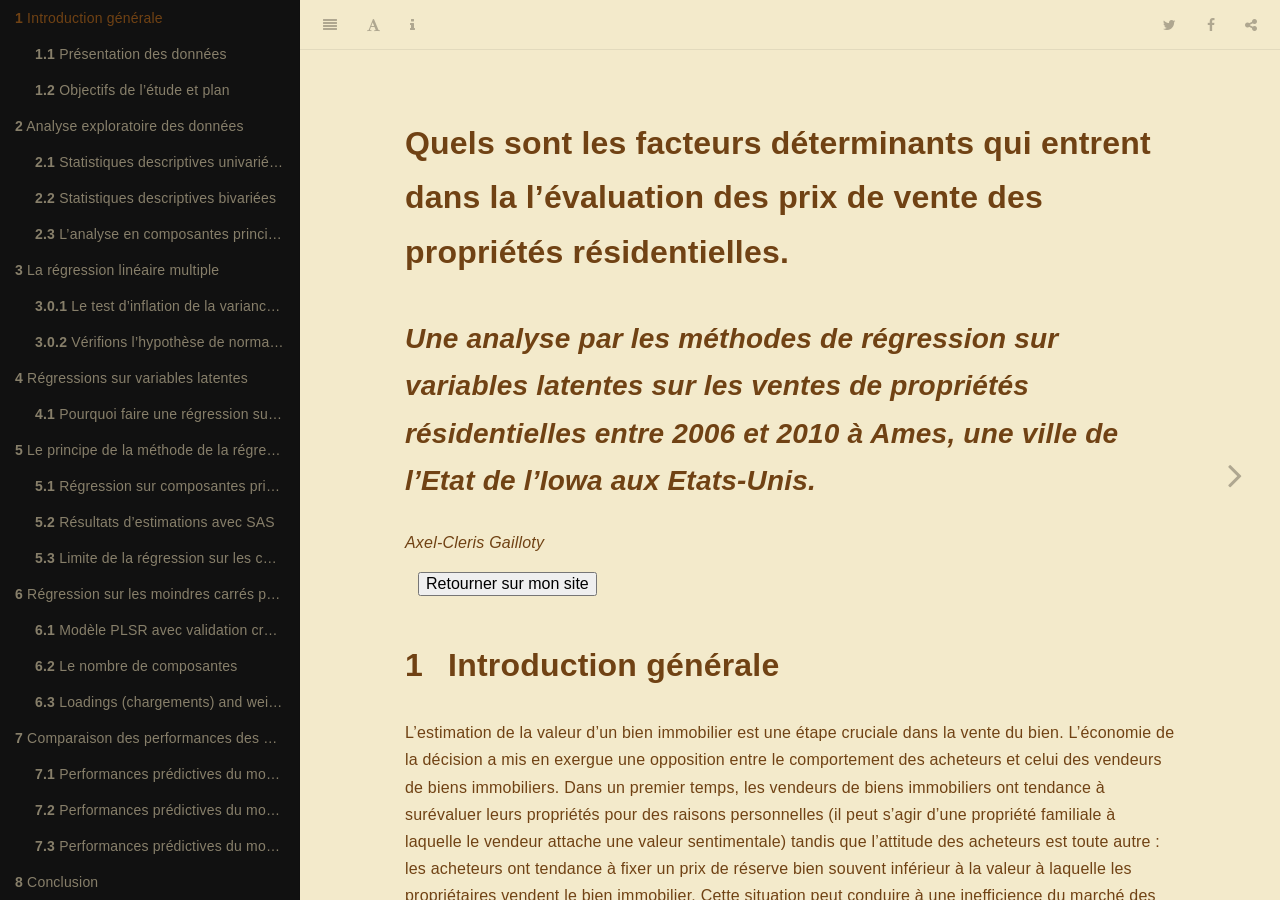
==== commit c6300487: "Finalise the project" ====
--- a/docs/index.html
+++ b/docs/index.html
@@ -4,11 +4,11 @@
 
   <meta charset="utf-8" />
   <meta http-equiv="X-UA-Compatible" content="IE=edge" />
-  <title>Prédire le prix des maisons présentant plusieurs caractéristiques</title>
-  <meta name="description" content="Prédire le prix des maisons présentant plusieurs caractéristiques" />
+  <title>Quels sont les facteurs déterminants qui entrent dans la l’évaluation des prix de vente des propriétés résidentielles.</title>
+  <meta name="description" content="Quels sont les facteurs déterminants qui entrent dans la l’évaluation des prix de vente des propriétés résidentielles." />
   <meta name="generator" content="bookdown 0.17 and GitBook 2.6.7" />
 
-  <meta property="og:title" content="Prédire le prix des maisons présentant plusieurs caractéristiques" />
+  <meta property="og:title" content="Quels sont les facteurs déterminants qui entrent dans la l’évaluation des prix de vente des propriétés résidentielles." />
   <meta property="og:type" content="book" />
   
   
@@ -16,7 +16,7 @@
   <meta name="github-repo" content="agailloty/latent-variable-regressions" />
 
   <meta name="twitter:card" content="summary" />
-  <meta name="twitter:title" content="Prédire le prix des maisons présentant plusieurs caractéristiques" />
+  <meta name="twitter:title" content="Quels sont les facteurs déterminants qui entrent dans la l’évaluation des prix de vente des propriétés résidentielles." />
   
   
   
@@ -135,34 +135,40 @@
 <li class="chapter" data-level="2.2" data-path="analyse-exploratoire-des-données.html"><a href="analyse-exploratoire-des-données.html#statistiques-descriptives-bivariées"><i class="fa fa-check"></i><b>2.2</b> Statistiques descriptives bivariées</a></li>
 <li class="chapter" data-level="2.3" data-path="analyse-exploratoire-des-données.html"><a href="analyse-exploratoire-des-données.html#lanalyse-en-composantes-principales"><i class="fa fa-check"></i><b>2.3</b> L’analyse en composantes principales</a></li>
 </ul></li>
-<li class="chapter" data-level="3" data-path="la-régression-régression-multiple.html"><a href="la-régression-régression-multiple.html"><i class="fa fa-check"></i><b>3</b> La régression régression multiple</a><ul>
-<li class="chapter" data-level="3.0.1" data-path="la-régression-régression-multiple.html"><a href="la-régression-régression-multiple.html#le-test-dinflation-de-la-variance-vif"><i class="fa fa-check"></i><b>3.0.1</b> Le test d’inflation de la variance (VIF)</a></li>
-<li class="chapter" data-level="3.0.2" data-path="la-régression-régression-multiple.html"><a href="la-régression-régression-multiple.html#vérifions-lhypothèse-de-normalité-des-résidus"><i class="fa fa-check"></i><b>3.0.2</b> Vérifions l’hypothèse de normalité des résidus</a></li>
-<li class="chapter" data-level="3.1" data-path="la-régression-régression-multiple.html"><a href="la-régression-régression-multiple.html#régressions-sur-variables-latentes"><i class="fa fa-check"></i><b>3.1</b> Régressions sur variables latentes</a><ul>
-<li class="chapter" data-level="3.1.1" data-path="la-régression-régression-multiple.html"><a href="la-régression-régression-multiple.html#pourquoi-faire-une-régression-sur-les-variables-latentes"><i class="fa fa-check"></i><b>3.1.1</b> Pourquoi faire une régression sur les variables latentes ?</a></li>
-</ul></li>
-</ul></li>
-<li class="chapter" data-level="4" data-path="le-principe-de-la-méthode-de-la-régression-sur-les-composantes-principales.html"><a href="le-principe-de-la-méthode-de-la-régression-sur-les-composantes-principales.html"><i class="fa fa-check"></i><b>4</b> Le principe de la méthode de la régression sur les composantes principales</a><ul>
-<li class="chapter" data-level="4.1" data-path="le-principe-de-la-méthode-de-la-régression-sur-les-composantes-principales.html"><a href="le-principe-de-la-méthode-de-la-régression-sur-les-composantes-principales.html#régression-sur-composantes-principales-rcp-ou-pcr"><i class="fa fa-check"></i><b>4.1</b> Régression sur composantes principales (RCP ou PCR)</a></li>
-<li class="chapter" data-level="4.2" data-path="le-principe-de-la-méthode-de-la-régression-sur-les-composantes-principales.html"><a href="le-principe-de-la-méthode-de-la-régression-sur-les-composantes-principales.html#résultats-destimations-avec-sas"><i class="fa fa-check"></i><b>4.2</b> Résultats d’estimations avec SAS</a><ul>
-<li class="chapter" data-level="4.2.1" data-path="le-principe-de-la-méthode-de-la-régression-sur-les-composantes-principales.html"><a href="le-principe-de-la-méthode-de-la-régression-sur-les-composantes-principales.html#dimension-1"><i class="fa fa-check"></i><b>4.2.1</b> Dimension 1</a></li>
-<li class="chapter" data-level="4.2.2" data-path="le-principe-de-la-méthode-de-la-régression-sur-les-composantes-principales.html"><a href="le-principe-de-la-méthode-de-la-régression-sur-les-composantes-principales.html#dimension-2"><i class="fa fa-check"></i><b>4.2.2</b> Dimension 2</a></li>
-<li class="chapter" data-level="4.2.3" data-path="le-principe-de-la-méthode-de-la-régression-sur-les-composantes-principales.html"><a href="le-principe-de-la-méthode-de-la-régression-sur-les-composantes-principales.html#dimension-3"><i class="fa fa-check"></i><b>4.2.3</b> Dimension 3</a></li>
-<li class="chapter" data-level="4.2.4" data-path="le-principe-de-la-méthode-de-la-régression-sur-les-composantes-principales.html"><a href="le-principe-de-la-méthode-de-la-régression-sur-les-composantes-principales.html#dimension-4"><i class="fa fa-check"></i><b>4.2.4</b> Dimension 4</a></li>
-<li class="chapter" data-level="4.2.5" data-path="le-principe-de-la-méthode-de-la-régression-sur-les-composantes-principales.html"><a href="le-principe-de-la-méthode-de-la-régression-sur-les-composantes-principales.html#dimension-5"><i class="fa fa-check"></i><b>4.2.5</b> Dimension 5</a></li>
-</ul></li>
-<li class="chapter" data-level="4.3" data-path="le-principe-de-la-méthode-de-la-régression-sur-les-composantes-principales.html"><a href="le-principe-de-la-méthode-de-la-régression-sur-les-composantes-principales.html#limite-de-la-régression-sur-les-composantes-principales"><i class="fa fa-check"></i><b>4.3</b> Limite de la régression sur les composantes principales</a></li>
-</ul></li>
-<li class="chapter" data-level="5" data-path="régéressions-sur-les-moindres-carrés-partiels.html"><a href="régéressions-sur-les-moindres-carrés-partiels.html"><i class="fa fa-check"></i><b>5</b> Régéressions sur les moindres carrés partiels</a><ul>
-<li class="chapter" data-level="5.1" data-path="régéressions-sur-les-moindres-carrés-partiels.html"><a href="régéressions-sur-les-moindres-carrés-partiels.html#modèle-plsr-avec-validation-croisée"><i class="fa fa-check"></i><b>5.1</b> Modèle PLSR avec validation croisée</a></li>
-<li class="chapter" data-level="5.2" data-path="régéressions-sur-les-moindres-carrés-partiels.html"><a href="régéressions-sur-les-moindres-carrés-partiels.html#le-nombre-de-composantes"><i class="fa fa-check"></i><b>5.2</b> Le nombre de composantes</a></li>
-<li class="chapter" data-level="5.3" data-path="régéressions-sur-les-moindres-carrés-partiels.html"><a href="régéressions-sur-les-moindres-carrés-partiels.html#les-coefficients-estimés-par-le-pls"><i class="fa fa-check"></i><b>5.3</b> Les coefficients estimés par le PLS</a></li>
-<li class="chapter" data-level="5.4" data-path="régéressions-sur-les-moindres-carrés-partiels.html"><a href="régéressions-sur-les-moindres-carrés-partiels.html#loadings-chargements-and-weights-poids"><i class="fa fa-check"></i><b>5.4</b> Loadings (chargements) and weights (poids)</a></li>
-</ul></li>
-<li class="chapter" data-level="6" data-path="comparaison-des-performances-des-différentes-méthodes-destimation.html"><a href="comparaison-des-performances-des-différentes-méthodes-destimation.html"><i class="fa fa-check"></i><b>6</b> Comparaison des performances des différentes méthodes d’estimation</a></li>
-<li class="chapter" data-level="7" data-path="bibliographie.html"><a href="bibliographie.html"><i class="fa fa-check"></i><b>7</b> Bibliographie</a></li>
-<li class="chapter" data-level="8" data-path="annexes.html"><a href="annexes.html"><i class="fa fa-check"></i><b>8</b> Annexes</a><ul>
-<li class="chapter" data-level="8.1" data-path="annexes.html"><a href="annexes.html#annexe-1-liste-exhaustive-des-colonnes"><i class="fa fa-check"></i><b>8.1</b> Annexe 1 : Liste exhaustive des colonnes</a></li>
+<li class="chapter" data-level="3" data-path="la-régression-linéaire-multiple.html"><a href="la-régression-linéaire-multiple.html"><i class="fa fa-check"></i><b>3</b> La régression linéaire multiple</a><ul>
+<li class="chapter" data-level="3.0.1" data-path="la-régression-linéaire-multiple.html"><a href="la-régression-linéaire-multiple.html#le-test-dinflation-de-la-variance-vif"><i class="fa fa-check"></i><b>3.0.1</b> Le test d’inflation de la variance (VIF)</a></li>
+<li class="chapter" data-level="3.0.2" data-path="la-régression-linéaire-multiple.html"><a href="la-régression-linéaire-multiple.html#vérifions-lhypothèse-de-normalité-des-résidus"><i class="fa fa-check"></i><b>3.0.2</b> Vérifions l’hypothèse de normalité des résidus</a></li>
+</ul></li>
+<li class="chapter" data-level="4" data-path="régressions-sur-variables-latentes.html"><a href="régressions-sur-variables-latentes.html"><i class="fa fa-check"></i><b>4</b> Régressions sur variables latentes</a><ul>
+<li class="chapter" data-level="4.1" data-path="régressions-sur-variables-latentes.html"><a href="régressions-sur-variables-latentes.html#pourquoi-faire-une-régression-sur-les-variables-latentes"><i class="fa fa-check"></i><b>4.1</b> Pourquoi faire une régression sur les variables latentes ?</a></li>
+</ul></li>
+<li class="chapter" data-level="5" data-path="le-principe-de-la-méthode-de-la-régression-sur-les-composantes-principales.html"><a href="le-principe-de-la-méthode-de-la-régression-sur-les-composantes-principales.html"><i class="fa fa-check"></i><b>5</b> Le principe de la méthode de la régression sur les composantes principales</a><ul>
+<li class="chapter" data-level="5.1" data-path="le-principe-de-la-méthode-de-la-régression-sur-les-composantes-principales.html"><a href="le-principe-de-la-méthode-de-la-régression-sur-les-composantes-principales.html#régression-sur-composantes-principales-rcp-ou-pcr"><i class="fa fa-check"></i><b>5.1</b> Régression sur composantes principales (RCP ou PCR)</a></li>
+<li class="chapter" data-level="5.2" data-path="le-principe-de-la-méthode-de-la-régression-sur-les-composantes-principales.html"><a href="le-principe-de-la-méthode-de-la-régression-sur-les-composantes-principales.html#résultats-destimations-avec-sas"><i class="fa fa-check"></i><b>5.2</b> Résultats d’estimations avec SAS</a><ul>
+<li class="chapter" data-level="5.2.1" data-path="le-principe-de-la-méthode-de-la-régression-sur-les-composantes-principales.html"><a href="le-principe-de-la-méthode-de-la-régression-sur-les-composantes-principales.html#dimension-1"><i class="fa fa-check"></i><b>5.2.1</b> Dimension 1</a></li>
+<li class="chapter" data-level="5.2.2" data-path="le-principe-de-la-méthode-de-la-régression-sur-les-composantes-principales.html"><a href="le-principe-de-la-méthode-de-la-régression-sur-les-composantes-principales.html#dimension-2"><i class="fa fa-check"></i><b>5.2.2</b> Dimension 2</a></li>
+<li class="chapter" data-level="5.2.3" data-path="le-principe-de-la-méthode-de-la-régression-sur-les-composantes-principales.html"><a href="le-principe-de-la-méthode-de-la-régression-sur-les-composantes-principales.html#dimension-3"><i class="fa fa-check"></i><b>5.2.3</b> Dimension 3</a></li>
+<li class="chapter" data-level="5.2.4" data-path="le-principe-de-la-méthode-de-la-régression-sur-les-composantes-principales.html"><a href="le-principe-de-la-méthode-de-la-régression-sur-les-composantes-principales.html#dimension-4"><i class="fa fa-check"></i><b>5.2.4</b> Dimension 4</a></li>
+<li class="chapter" data-level="5.2.5" data-path="le-principe-de-la-méthode-de-la-régression-sur-les-composantes-principales.html"><a href="le-principe-de-la-méthode-de-la-régression-sur-les-composantes-principales.html#dimension-5"><i class="fa fa-check"></i><b>5.2.5</b> Dimension 5</a></li>
+</ul></li>
+<li class="chapter" data-level="5.3" data-path="le-principe-de-la-méthode-de-la-régression-sur-les-composantes-principales.html"><a href="le-principe-de-la-méthode-de-la-régression-sur-les-composantes-principales.html#limite-de-la-régression-sur-les-composantes-principales"><i class="fa fa-check"></i><b>5.3</b> Limite de la régression sur les composantes principales</a></li>
+</ul></li>
+<li class="chapter" data-level="6" data-path="régression-sur-les-moindres-carrés-partiels.html"><a href="régression-sur-les-moindres-carrés-partiels.html"><i class="fa fa-check"></i><b>6</b> Régression sur les moindres carrés partiels</a><ul>
+<li class="chapter" data-level="6.1" data-path="régression-sur-les-moindres-carrés-partiels.html"><a href="régression-sur-les-moindres-carrés-partiels.html#modèle-plsr-avec-validation-croisée"><i class="fa fa-check"></i><b>6.1</b> Modèle PLSR avec validation croisée</a></li>
+<li class="chapter" data-level="6.2" data-path="régression-sur-les-moindres-carrés-partiels.html"><a href="régression-sur-les-moindres-carrés-partiels.html#le-nombre-de-composantes"><i class="fa fa-check"></i><b>6.2</b> Le nombre de composantes</a></li>
+<li class="chapter" data-level="6.3" data-path="régression-sur-les-moindres-carrés-partiels.html"><a href="régression-sur-les-moindres-carrés-partiels.html#loadings-chargements-and-weights-poids"><i class="fa fa-check"></i><b>6.3</b> Loadings (chargements) and weights (poids)</a></li>
+</ul></li>
+<li class="chapter" data-level="7" data-path="comparaison-des-performances-des-différentes-méthodes-destimation.html"><a href="comparaison-des-performances-des-différentes-méthodes-destimation.html"><i class="fa fa-check"></i><b>7</b> Comparaison des performances des différentes méthodes d’estimation</a><ul>
+<li class="chapter" data-level="7.1" data-path="comparaison-des-performances-des-différentes-méthodes-destimation.html"><a href="comparaison-des-performances-des-différentes-méthodes-destimation.html#performances-prédictives-du-modèle-de-régression-multiple"><i class="fa fa-check"></i><b>7.1</b> Performances prédictives du modèle de régression multiple</a></li>
+<li class="chapter" data-level="7.2" data-path="comparaison-des-performances-des-différentes-méthodes-destimation.html"><a href="comparaison-des-performances-des-différentes-méthodes-destimation.html#performances-prédictives-du-modèle-de-régression-sur-les-composantes-principales"><i class="fa fa-check"></i><b>7.2</b> Performances prédictives du modèle de régression sur les composantes principales</a></li>
+<li class="chapter" data-level="7.3" data-path="comparaison-des-performances-des-différentes-méthodes-destimation.html"><a href="comparaison-des-performances-des-différentes-méthodes-destimation.html#performances-prédictives-du-modèle-sur-les-moindres-carrés-partiels"><i class="fa fa-check"></i><b>7.3</b> Performances prédictives du modèle sur les moindres carrés partiels</a></li>
+</ul></li>
+<li class="chapter" data-level="8" data-path="conclusion.html"><a href="conclusion.html"><i class="fa fa-check"></i><b>8</b> Conclusion</a></li>
+<li class="chapter" data-level="9" data-path="bibliographie.html"><a href="bibliographie.html"><i class="fa fa-check"></i><b>9</b> Bibliographie</a></li>
+<li class="chapter" data-level="10" data-path="annexes.html"><a href="annexes.html"><i class="fa fa-check"></i><b>10</b> Annexes</a><ul>
+<li class="chapter" data-level="10.1" data-path="annexes.html"><a href="annexes.html#annexe-1-liste-exhaustive-des-colonnes"><i class="fa fa-check"></i><b>10.1</b> Annexe 1 : Liste exhaustive des colonnes</a></li>
+<li class="chapter" data-level="10.2" data-path="annexes.html"><a href="annexes.html#annexe-2-les-coefficients-estimés-par-le-pls"><i class="fa fa-check"></i><b>10.2</b> Annexe 2: Les coefficients estimés par le PLS</a></li>
+<li class="chapter" data-level="10.3" data-path="annexes.html"><a href="annexes.html#annexe-3-description-des-colonnes"><i class="fa fa-check"></i><b>10.3</b> Annexe 3 : Description des colonnes :</a></li>
 </ul></li>
 </ul>
 
@@ -173,7 +179,7 @@
       <div class="body-inner">
         <div class="book-header" role="navigation">
           <h1>
-            <i class="fa fa-circle-o-notch fa-spin"></i><a href="./">Prédire le prix des maisons présentant plusieurs caractéristiques</a>
+            <i class="fa fa-circle-o-notch fa-spin"></i><a href="./">Quels sont les facteurs déterminants qui entrent dans la l’évaluation des prix de vente des propriétés résidentielles.</a>
           </h1>
         </div>
 
@@ -182,11 +188,12 @@
 
             <section class="normal" id="section-">
 <div id="header">
-<h1 class="title">Prédire le prix des maisons présentant plusieurs caractéristiques</h1>
-<h2 class="subtitle"><em>Une analyse par les méthodes de régression sur variables latentes</em></h2>
+<h1 class="title">Quels sont les facteurs déterminants qui entrent dans la l’évaluation des prix de vente des propriétés résidentielles.</h1>
+<h2 class="subtitle"><em>Une analyse par les méthodes de régression sur variables latentes sur les ventes de propriétés résidentielles entre 2006 et 2010 à Ames, une ville de l’Etat de l’Iowa aux Etats-Unis.</em></h2>
 <p class="author"><em>Axel-Cleris Gailloty</em></p>
-</div>
-<button onclick="location.href='https://agailloty.rbind.io'" style="color:white;margin-left:10px;font-size:2.0em; background-color: #4CAF50;" class="btn"><i class="fas fa-book-reader"></i> Site web </button>
+<button onclick="location.href='https://agailloty.rbind.io'" style="color:black;margin-left:13px;font-size:1.0em;" class="btn"> Retourner sur mon site </button>
+
+</div>
 <div id="introduction-générale" class="section level1">
 <h1><span class="header-section-number">1</span> Introduction générale</h1>
 <p>L’estimation de la valeur d’un bien immobilier est une étape cruciale dans la vente du bien. L’économie de la décision a mis en exergue une opposition entre le comportement des acheteurs et celui des vendeurs de biens immobiliers. Dans un premier temps, les vendeurs de biens immobiliers ont tendance à surévaluer leurs propriétés pour des raisons personnelles (il peut s’agir d’une propriété familiale à laquelle le vendeur attache une valeur sentimentale) tandis que l’attitude des acheteurs est toute autre : les acheteurs ont tendance à fixer un prix de réserve bien souvent inférieur à la valeur à laquelle les propriétaires vendent le bien immobilier. Cette situation peut conduire à une inefficience du marché des biens immobiliers.</p>
@@ -198,7 +205,7 @@
 <div id="présentation-des-données" class="section level2">
 <h2><span class="header-section-number">1.1</span> Présentation des données</h2>
 <div class="sourceCode" id="cb1"><pre class="sourceCode r"><code class="sourceCode r"><a class="sourceLine" id="cb1-1" data-line-number="1">ames &lt;-<span class="st"> </span>AmesHousing<span class="op">::</span><span class="kw">make_ames</span>()</a></code></pre></div>
-<p>Le jeu de données sur lequel ce travail se base est décrit la vente de propriétés résidentielles individuelles à Ames, une ville de l’Etat de l’Iowa aux USA entre 2006 et 2010.
+<p>Le jeu de données sur lequel ce travail se base concerne la vente de propriétés résidentielles individuelles entre 2006 et 2010 à Ames, une ville de l’Etat de l’Iowa aux USA.<br />
 L’ensemble de données contient 2930 observations et 80 variables explicatives (23 nominales, 23 ordinales, 14 discrètes et 20 continues) impliquées dans l’évaluation de la valeur des propriétés résidentielles.</p>
 </div>
 <div id="objectifs-de-létude-et-plan" class="section level2">
@@ -244,8 +251,7 @@
 "fontsettings": {
 "theme": "sepia",
 "family": "sans",
-"size": 2,
-"font-size": 20
+"size": 2
 },
 "edit": {
 "link": null,
@@ -263,6 +269,7 @@
 "toc": {
 "collapse": "subsection"
 },
+"font-size": 20,
 "search": false
 });
 });
--- a/docs/libs/gitbook-2.6.7/css/style.css
+++ b/docs/libs/gitbook-2.6.7/css/style.css
@@ -8,4 +8,3 @@
  *  License - http://fontawesome.io/license (Font: SIL OFL 1.1, CSS: MIT License)
  */@font-face{font-family:FontAwesome;src:url(./fontawesome/fontawesome-webfont.ttf?v=4.1.0) format('truetype');font-weight:400;font-style:normal}.fa{font-family:FontAwesome;font-style:normal;font-weight:400;line-height:1;-moz-osx-font-smoothing:grayscale}.book .book-header,.book .book-summary{font-family:"Helvetica Neue",Helvetica,Arial,sans-serif}.fa-lg{font-size:1.33333333em;line-height:.75em;vertical-align:-15%}.fa-2x{font-size:2em}.fa-3x{font-size:3em}.fa-4x{font-size:4em}.fa-5x{font-size:5em}.fa-fw{width:1.28571429em;text-align:center}.fa-ul{padding-left:0;margin-left:2.14285714em;list-style-type:none}.fa-li{position:absolute;left:-2.14285714em;width:2.14285714em;top:.14285714em;text-align:center}.fa-li.fa-lg{left:-1.85714286em}.fa-border{padding:.2em .25em .15em;border:.08em solid #eee;border-radius:.1em}.pull-right{float:right}.pull-left{float:left}.fa.pull-left{margin-right:.3em}.fa.pull-right{margin-left:.3em}.fa-spin{-webkit-animation:spin 2s infinite linear;-moz-animation:spin 2s infinite linear;-o-animation:spin 2s infinite linear;animation:spin 2s infinite linear}@-moz-keyframes spin{0%{-moz-transform:rotate(0)}100%{-moz-transform:rotate(359deg)}}@-webkit-keyframes spin{0%{-webkit-transform:rotate(0)}100%{-webkit-transform:rotate(359deg)}}@-o-keyframes spin{0%{-o-transform:rotate(0)}100%{-o-transform:rotate(359deg)}}@keyframes spin{0%{-webkit-transform:rotate(0);transform:rotate(0)}100%{-webkit-transform:rotate(359deg);transform:rotate(359deg)}}.fa-rotate-90{filter:progid:DXImageTransform.Microsoft.BasicImage(rotation=1);-webkit-transform:rotate(90deg);-moz-transform:rotate(90deg);-ms-transform:rotate(90deg);-o-transform:rotate(90deg);transform:rotate(90deg)}.fa-rotate-180{filter:progid:DXImageTransform.Microsoft.BasicImage(rotation=2);-webkit-transform:rotate(180deg);-moz-transform:rotate(180deg);-ms-transform:rotate(180deg);-o-transform:rotate(180deg);transform:rotate(180deg)}.fa-rotate-270{filter:progid:DXImageTransform.Microsoft.BasicImage(rotation=3);-webkit-transform:rotate(270deg);-moz-transform:rotate(270deg);-ms-transform:rotate(270deg);-o-transform:rotate(270deg);transform:rotate(270deg)}.fa-flip-horizontal{filter:progid:DXImageTransform.Microsoft.BasicImage(rotation=0, mirror=1);-webkit-transform:scale(-1,1);-moz-transform:scale(-1,1);-ms-transform:scale(-1,1);-o-transform:scale(-1,1);transform:scale(-1,1)}.fa-flip-vertical{filter:progid:DXImageTransform.Microsoft.BasicImage(rotation=2, mirror=1);-webkit-transform:scale(1,-1);-moz-transform:scale(1,-1);-ms-transform:scale(1,-1);-o-transform:scale(1,-1);transform:scale(1,-1)}.fa-stack{position:relative;width:2em;height:2em;line-height:2em;vertical-align:middle}.fa-stack-1x,.fa-stack-2x{position:absolute;left:0;width:100%;text-align:center}.fa-stack-1x{line-height:inherit}.fa-stack-2x{font-size:2em}.fa-inverse{color:#fff}.fa-glass:before{content:"\f000"}.fa-music:before{content:"\f001"}.fa-search:before{content:"\f002"}.fa-envelope-o:before{content:"\f003"}.fa-heart:before{content:"\f004"}.fa-star:before{content:"\f005"}.fa-star-o:before{content:"\f006"}.fa-user:before{content:"\f007"}.fa-film:before{content:"\f008"}.fa-th-large:before{content:"\f009"}.fa-th:before{content:"\f00a"}.fa-th-list:before{content:"\f00b"}.fa-check:before{content:"\f00c"}.fa-times:before{content:"\f00d"}.fa-search-plus:before{content:"\f00e"}.fa-search-minus:before{content:"\f010"}.fa-power-off:before{content:"\f011"}.fa-signal:before{content:"\f012"}.fa-cog:before,.fa-gear:before{content:"\f013"}.fa-trash-o:before{content:"\f014"}.fa-home:before{content:"\f015"}.fa-file-o:before{content:"\f016"}.fa-clock-o:before{content:"\f017"}.fa-road:before{content:"\f018"}.fa-download:before{content:"\f019"}.fa-arrow-circle-o-down:before{content:"\f01a"}.fa-arrow-circle-o-up:before{content:"\f01b"}.fa-inbox:before{content:"\f01c"}.fa-play-circle-o:before{content:"\f01d"}.fa-repeat:before,.fa-rotate-right:before{content:"\f01e"}.fa-refresh:before{content:"\f021"}.fa-list-alt:before{content:"\f022"}.fa-lock:before{content:"\f023"}.fa-flag:before{content:"\f024"}.fa-headphones:before{content:"\f025"}.fa-volume-off:before{content:"\f026"}.fa-volume-down:before{content:"\f027"}.fa-volume-up:before{content:"\f028"}.fa-qrcode:before{content:"\f029"}.fa-barcode:before{content:"\f02a"}.fa-tag:before{content:"\f02b"}.fa-tags:before{content:"\f02c"}.fa-book:before{content:"\f02d"}.fa-bookmark:before{content:"\f02e"}.fa-print:before{content:"\f02f"}.fa-camera:before{content:"\f030"}.fa-font:before{content:"\f031"}.fa-bold:before{content:"\f032"}.fa-italic:before{content:"\f033"}.fa-text-height:before{content:"\f034"}.fa-text-width:before{content:"\f035"}.fa-align-left:before{content:"\f036"}.fa-align-center:before{content:"\f037"}.fa-align-right:before{content:"\f038"}.fa-align-justify:before{content:"\f039"}.fa-list:before{content:"\f03a"}.fa-dedent:before,.fa-outdent:before{content:"\f03b"}.fa-indent:before{content:"\f03c"}.fa-video-camera:before{content:"\f03d"}.fa-image:before,.fa-photo:before,.fa-picture-o:before{content:"\f03e"}.fa-pencil:before{content:"\f040"}.fa-map-marker:before{content:"\f041"}.fa-adjust:before{content:"\f042"}.fa-tint:before{content:"\f043"}.fa-edit:before,.fa-pencil-square-o:before{content:"\f044"}.fa-share-square-o:before{content:"\f045"}.fa-check-square-o:before{content:"\f046"}.fa-arrows:before{content:"\f047"}.fa-step-backward:before{content:"\f048"}.fa-fast-backward:before{content:"\f049"}.fa-backward:before{content:"\f04a"}.fa-play:before{content:"\f04b"}.fa-pause:before{content:"\f04c"}.fa-stop:before{content:"\f04d"}.fa-forward:before{content:"\f04e"}.fa-fast-forward:before{content:"\f050"}.fa-step-forward:before{content:"\f051"}.fa-eject:before{content:"\f052"}.fa-chevron-left:before{content:"\f053"}.fa-chevron-right:before{content:"\f054"}.fa-plus-circle:before{content:"\f055"}.fa-minus-circle:before{content:"\f056"}.fa-times-circle:before{content:"\f057"}.fa-check-circle:before{content:"\f058"}.fa-question-circle:before{content:"\f059"}.fa-info-circle:before{content:"\f05a"}.fa-crosshairs:before{content:"\f05b"}.fa-times-circle-o:before{content:"\f05c"}.fa-check-circle-o:before{content:"\f05d"}.fa-ban:before{content:"\f05e"}.fa-arrow-left:before{content:"\f060"}.fa-arrow-right:before{content:"\f061"}.fa-arrow-up:before{content:"\f062"}.fa-arrow-down:before{content:"\f063"}.fa-mail-forward:before,.fa-share:before{content:"\f064"}.fa-expand:before{content:"\f065"}.fa-compress:before{content:"\f066"}.fa-plus:before{content:"\f067"}.fa-minus:before{content:"\f068"}.fa-asterisk:before{content:"\f069"}.fa-exclamation-circle:before{content:"\f06a"}.fa-gift:before{content:"\f06b"}.fa-leaf:before{content:"\f06c"}.fa-fire:before{content:"\f06d"}.fa-eye:before{content:"\f06e"}.fa-eye-slash:before{content:"\f070"}.fa-exclamation-triangle:before,.fa-warning:before{content:"\f071"}.fa-plane:before{content:"\f072"}.fa-calendar:before{content:"\f073"}.fa-random:before{content:"\f074"}.fa-comment:before{content:"\f075"}.fa-magnet:before{content:"\f076"}.fa-chevron-up:before{content:"\f077"}.fa-chevron-down:before{content:"\f078"}.fa-retweet:before{content:"\f079"}.fa-shopping-cart:before{content:"\f07a"}.fa-folder:before{content:"\f07b"}.fa-folder-open:before{content:"\f07c"}.fa-arrows-v:before{content:"\f07d"}.fa-arrows-h:before{content:"\f07e"}.fa-bar-chart-o:before{content:"\f080"}.fa-twitter-square:before{content:"\f081"}.fa-facebook-square:before{content:"\f082"}.fa-camera-retro:before{content:"\f083"}.fa-key:before{content:"\f084"}.fa-cogs:before,.fa-gears:before{content:"\f085"}.fa-comments:before{content:"\f086"}.fa-thumbs-o-up:before{content:"\f087"}.fa-thumbs-o-down:before{content:"\f088"}.fa-star-half:before{content:"\f089"}.fa-heart-o:before{content:"\f08a"}.fa-sign-out:before{content:"\f08b"}.fa-linkedin-square:before{content:"\f08c"}.fa-thumb-tack:before{content:"\f08d"}.fa-external-link:before{content:"\f08e"}.fa-sign-in:before{content:"\f090"}.fa-trophy:before{content:"\f091"}.fa-github-square:before{content:"\f092"}.fa-upload:before{content:"\f093"}.fa-lemon-o:before{content:"\f094"}.fa-phone:before{content:"\f095"}.fa-square-o:before{content:"\f096"}.fa-bookmark-o:before{content:"\f097"}.fa-phone-square:before{content:"\f098"}.fa-twitter:before{content:"\f099"}.fa-facebook:before{content:"\f09a"}.fa-github:before{content:"\f09b"}.fa-unlock:before{content:"\f09c"}.fa-credit-card:before{content:"\f09d"}.fa-rss:before{content:"\f09e"}.fa-hdd-o:before{content:"\f0a0"}.fa-bullhorn:before{content:"\f0a1"}.fa-bell:before{content:"\f0f3"}.fa-certificate:before{content:"\f0a3"}.fa-hand-o-right:before{content:"\f0a4"}.fa-hand-o-left:before{content:"\f0a5"}.fa-hand-o-up:before{content:"\f0a6"}.fa-hand-o-down:before{content:"\f0a7"}.fa-arrow-circle-left:before{content:"\f0a8"}.fa-arrow-circle-right:before{content:"\f0a9"}.fa-arrow-circle-up:before{content:"\f0aa"}.fa-arrow-circle-down:before{content:"\f0ab"}.fa-globe:before{content:"\f0ac"}.fa-wrench:before{content:"\f0ad"}.fa-tasks:before{content:"\f0ae"}.fa-filter:before{content:"\f0b0"}.fa-briefcase:before{content:"\f0b1"}.fa-arrows-alt:before{content:"\f0b2"}.fa-group:before,.fa-users:before{content:"\f0c0"}.fa-chain:before,.fa-link:before{content:"\f0c1"}.fa-cloud:before{content:"\f0c2"}.fa-flask:before{content:"\f0c3"}.fa-cut:before,.fa-scissors:before{content:"\f0c4"}.fa-copy:before,.fa-files-o:before{content:"\f0c5"}.fa-paperclip:before{content:"\f0c6"}.fa-floppy-o:before,.fa-save:before{content:"\f0c7"}.fa-square:before{content:"\f0c8"}.fa-bars:before,.fa-navicon:before,.fa-reorder:before{content:"\f0c9"}.fa-list-ul:before{content:"\f0ca"}.fa-list-ol:before{content:"\f0cb"}.fa-strikethrough:before{content:"\f0cc"}.fa-underline:before{content:"\f0cd"}.fa-table:before{content:"\f0ce"}.fa-magic:before{content:"\f0d0"}.fa-truck:before{content:"\f0d1"}.fa-pinterest:before{content:"\f0d2"}.fa-pinterest-square:before{content:"\f0d3"}.fa-google-plus-square:before{content:"\f0d4"}.fa-google-plus:before{content:"\f0d5"}.fa-money:before{content:"\f0d6"}.fa-caret-down:before{content:"\f0d7"}.fa-caret-up:before{content:"\f0d8"}.fa-caret-left:before{content:"\f0d9"}.fa-caret-right:before{content:"\f0da"}.fa-columns:before{content:"\f0db"}.fa-sort:before,.fa-unsorted:before{content:"\f0dc"}.fa-sort-desc:before,.fa-sort-down:before{content:"\f0dd"}.fa-sort-asc:before,.fa-sort-up:before{content:"\f0de"}.fa-envelope:before{content:"\f0e0"}.fa-linkedin:before{content:"\f0e1"}.fa-rotate-left:before,.fa-undo:before{content:"\f0e2"}.fa-gavel:before,.fa-legal:before{content:"\f0e3"}.fa-dashboard:before,.fa-tachometer:before{content:"\f0e4"}.fa-comment-o:before{content:"\f0e5"}.fa-comments-o:before{content:"\f0e6"}.fa-bolt:before,.fa-flash:before{content:"\f0e7"}.fa-sitemap:before{content:"\f0e8"}.fa-umbrella:before{content:"\f0e9"}.fa-clipboard:before,.fa-paste:before{content:"\f0ea"}.fa-lightbulb-o:before{content:"\f0eb"}.fa-exchange:before{content:"\f0ec"}.fa-cloud-download:before{content:"\f0ed"}.fa-cloud-upload:before{content:"\f0ee"}.fa-user-md:before{content:"\f0f0"}.fa-stethoscope:before{content:"\f0f1"}.fa-suitcase:before{content:"\f0f2"}.fa-bell-o:before{content:"\f0a2"}.fa-coffee:before{content:"\f0f4"}.fa-cutlery:before{content:"\f0f5"}.fa-file-text-o:before{content:"\f0f6"}.fa-building-o:before{content:"\f0f7"}.fa-hospital-o:before{content:"\f0f8"}.fa-ambulance:before{content:"\f0f9"}.fa-medkit:before{content:"\f0fa"}.fa-fighter-jet:before{content:"\f0fb"}.fa-beer:before{content:"\f0fc"}.fa-h-square:before{content:"\f0fd"}.fa-plus-square:before{content:"\f0fe"}.fa-angle-double-left:before{content:"\f100"}.fa-angle-double-right:before{content:"\f101"}.fa-angle-double-up:before{content:"\f102"}.fa-angle-double-down:before{content:"\f103"}.fa-angle-left:before{content:"\f104"}.fa-angle-right:before{content:"\f105"}.fa-angle-up:before{content:"\f106"}.fa-angle-down:before{content:"\f107"}.fa-desktop:before{content:"\f108"}.fa-laptop:before{content:"\f109"}.fa-tablet:before{content:"\f10a"}.fa-mobile-phone:before,.fa-mobile:before{content:"\f10b"}.fa-circle-o:before{content:"\f10c"}.fa-quote-left:before{content:"\f10d"}.fa-quote-right:before{content:"\f10e"}.fa-spinner:before{content:"\f110"}.fa-circle:before{content:"\f111"}.fa-mail-reply:before,.fa-reply:before{content:"\f112"}.fa-github-alt:before{content:"\f113"}.fa-folder-o:before{content:"\f114"}.fa-folder-open-o:before{content:"\f115"}.fa-smile-o:before{content:"\f118"}.fa-frown-o:before{content:"\f119"}.fa-meh-o:before{content:"\f11a"}.fa-gamepad:before{content:"\f11b"}.fa-keyboard-o:before{content:"\f11c"}.fa-flag-o:before{content:"\f11d"}.fa-flag-checkered:before{content:"\f11e"}.fa-terminal:before{content:"\f120"}.fa-code:before{content:"\f121"}.fa-mail-reply-all:before,.fa-reply-all:before{content:"\f122"}.fa-star-half-empty:before,.fa-star-half-full:before,.fa-star-half-o:before{content:"\f123"}.fa-location-arrow:before{content:"\f124"}.fa-crop:before{content:"\f125"}.fa-code-fork:before{content:"\f126"}.fa-chain-broken:before,.fa-unlink:before{content:"\f127"}.fa-question:before{content:"\f128"}.fa-info:before{content:"\f129"}.fa-exclamation:before{content:"\f12a"}.fa-superscript:before{content:"\f12b"}.fa-subscript:before{content:"\f12c"}.fa-eraser:before{content:"\f12d"}.fa-puzzle-piece:before{content:"\f12e"}.fa-microphone:before{content:"\f130"}.fa-microphone-slash:before{content:"\f131"}.fa-shield:before{content:"\f132"}.fa-calendar-o:before{content:"\f133"}.fa-fire-extinguisher:before{content:"\f134"}.fa-rocket:before{content:"\f135"}.fa-maxcdn:before{content:"\f136"}.fa-chevron-circle-left:before{content:"\f137"}.fa-chevron-circle-right:before{content:"\f138"}.fa-chevron-circle-up:before{content:"\f139"}.fa-chevron-circle-down:before{content:"\f13a"}.fa-html5:before{content:"\f13b"}.fa-css3:before{content:"\f13c"}.fa-anchor:before{content:"\f13d"}.fa-unlock-alt:before{content:"\f13e"}.fa-bullseye:before{content:"\f140"}.fa-ellipsis-h:before{content:"\f141"}.fa-ellipsis-v:before{content:"\f142"}.fa-rss-square:before{content:"\f143"}.fa-play-circle:before{content:"\f144"}.fa-ticket:before{content:"\f145"}.fa-minus-square:before{content:"\f146"}.fa-minus-square-o:before{content:"\f147"}.fa-level-up:before{content:"\f148"}.fa-level-down:before{content:"\f149"}.fa-check-square:before{content:"\f14a"}.fa-pencil-square:before{content:"\f14b"}.fa-external-link-square:before{content:"\f14c"}.fa-share-square:before{content:"\f14d"}.fa-compass:before{content:"\f14e"}.fa-caret-square-o-down:before,.fa-toggle-down:before{content:"\f150"}.fa-caret-square-o-up:before,.fa-toggle-up:before{content:"\f151"}.fa-caret-square-o-right:before,.fa-toggle-right:before{content:"\f152"}.fa-eur:before,.fa-euro:before{content:"\f153"}.fa-gbp:before{content:"\f154"}.fa-dollar:before,.fa-usd:before{content:"\f155"}.fa-inr:before,.fa-rupee:before{content:"\f156"}.fa-cny:before,.fa-jpy:before,.fa-rmb:before,.fa-yen:before{content:"\f157"}.fa-rouble:before,.fa-rub:before,.fa-ruble:before{content:"\f158"}.fa-krw:before,.fa-won:before{content:"\f159"}.fa-bitcoin:before,.fa-btc:before{content:"\f15a"}.fa-file:before{content:"\f15b"}.fa-file-text:before{content:"\f15c"}.fa-sort-alpha-asc:before{content:"\f15d"}.fa-sort-alpha-desc:before{content:"\f15e"}.fa-sort-amount-asc:before{content:"\f160"}.fa-sort-amount-desc:before{content:"\f161"}.fa-sort-numeric-asc:before{content:"\f162"}.fa-sort-numeric-desc:before{content:"\f163"}.fa-thumbs-up:before{content:"\f164"}.fa-thumbs-down:before{content:"\f165"}.fa-youtube-square:before{content:"\f166"}.fa-youtube:before{content:"\f167"}.fa-xing:before{content:"\f168"}.fa-xing-square:before{content:"\f169"}.fa-youtube-play:before{content:"\f16a"}.fa-dropbox:before{content:"\f16b"}.fa-stack-overflow:before{content:"\f16c"}.fa-instagram:before{content:"\f16d"}.fa-flickr:before{content:"\f16e"}.fa-adn:before{content:"\f170"}.fa-bitbucket:before{content:"\f171"}.fa-bitbucket-square:before{content:"\f172"}.fa-tumblr:before{content:"\f173"}.fa-tumblr-square:before{content:"\f174"}.fa-long-arrow-down:before{content:"\f175"}.fa-long-arrow-up:before{content:"\f176"}.fa-long-arrow-left:before{content:"\f177"}.fa-long-arrow-right:before{content:"\f178"}.fa-apple:before{content:"\f179"}.fa-windows:before{content:"\f17a"}.fa-android:before{content:"\f17b"}.fa-linux:before{content:"\f17c"}.fa-dribbble:before{content:"\f17d"}.fa-skype:before{content:"\f17e"}.fa-foursquare:before{content:"\f180"}.fa-trello:before{content:"\f181"}.fa-female:before{content:"\f182"}.fa-male:before{content:"\f183"}.fa-gittip:before{content:"\f184"}.fa-sun-o:before{content:"\f185"}.fa-moon-o:before{content:"\f186"}.fa-archive:before{content:"\f187"}.fa-bug:before{content:"\f188"}.fa-vk:before{content:"\f189"}.fa-weibo:before{content:"\f18a"}.fa-renren:before{content:"\f18b"}.fa-pagelines:before{content:"\f18c"}.fa-stack-exchange:before{content:"\f18d"}.fa-arrow-circle-o-right:before{content:"\f18e"}.fa-arrow-circle-o-left:before{content:"\f190"}.fa-caret-square-o-left:before,.fa-toggle-left:before{content:"\f191"}.fa-dot-circle-o:before{content:"\f192"}.fa-wheelchair:before{content:"\f193"}.fa-vimeo-square:before{content:"\f194"}.fa-try:before,.fa-turkish-lira:before{content:"\f195"}.fa-plus-square-o:before{content:"\f196"}.fa-space-shuttle:before{content:"\f197"}.fa-slack:before{content:"\f198"}.fa-envelope-square:before{content:"\f199"}.fa-wordpress:before{content:"\f19a"}.fa-openid:before{content:"\f19b"}.fa-bank:before,.fa-institution:before,.fa-university:before{content:"\f19c"}.fa-graduation-cap:before,.fa-mortar-board:before{content:"\f19d"}.fa-yahoo:before{content:"\f19e"}.fa-google:before{content:"\f1a0"}.fa-reddit:before{content:"\f1a1"}.fa-reddit-square:before{content:"\f1a2"}.fa-stumbleupon-circle:before{content:"\f1a3"}.fa-stumbleupon:before{content:"\f1a4"}.fa-delicious:before{content:"\f1a5"}.fa-digg:before{content:"\f1a6"}.fa-pied-piper-square:before,.fa-pied-piper:before{content:"\f1a7"}.fa-pied-piper-alt:before{content:"\f1a8"}.fa-drupal:before{content:"\f1a9"}.fa-joomla:before{content:"\f1aa"}.fa-language:before{content:"\f1ab"}.fa-fax:before{content:"\f1ac"}.fa-building:before{content:"\f1ad"}.fa-child:before{content:"\f1ae"}.fa-paw:before{content:"\f1b0"}.fa-spoon:before{content:"\f1b1"}.fa-cube:before{content:"\f1b2"}.fa-cubes:before{content:"\f1b3"}.fa-behance:before{content:"\f1b4"}.fa-behance-square:before{content:"\f1b5"}.fa-steam:before{content:"\f1b6"}.fa-steam-square:before{content:"\f1b7"}.fa-recycle:before{content:"\f1b8"}.fa-automobile:before,.fa-car:before{content:"\f1b9"}.fa-cab:before,.fa-taxi:before{content:"\f1ba"}.fa-tree:before{content:"\f1bb"}.fa-spotify:before{content:"\f1bc"}.fa-deviantart:before{content:"\f1bd"}.fa-soundcloud:before{content:"\f1be"}.fa-database:before{content:"\f1c0"}.fa-file-pdf-o:before{content:"\f1c1"}.fa-file-word-o:before{content:"\f1c2"}.fa-file-excel-o:before{content:"\f1c3"}.fa-file-powerpoint-o:before{content:"\f1c4"}.fa-file-image-o:before,.fa-file-photo-o:before,.fa-file-picture-o:before{content:"\f1c5"}.fa-file-archive-o:before,.fa-file-zip-o:before{content:"\f1c6"}.fa-file-audio-o:before,.fa-file-sound-o:before{content:"\f1c7"}.fa-file-movie-o:before,.fa-file-video-o:before{content:"\f1c8"}.fa-file-code-o:before{content:"\f1c9"}.fa-vine:before{content:"\f1ca"}.fa-codepen:before{content:"\f1cb"}.fa-jsfiddle:before{content:"\f1cc"}.fa-life-bouy:before,.fa-life-ring:before,.fa-life-saver:before,.fa-support:before{content:"\f1cd"}.fa-circle-o-notch:before{content:"\f1ce"}.fa-ra:before,.fa-rebel:before{content:"\f1d0"}.fa-empire:before,.fa-ge:before{content:"\f1d1"}.fa-git-square:before{content:"\f1d2"}.fa-git:before{content:"\f1d3"}.fa-hacker-news:before{content:"\f1d4"}.fa-tencent-weibo:before{content:"\f1d5"}.fa-qq:before{content:"\f1d6"}.fa-wechat:before,.fa-weixin:before{content:"\f1d7"}.fa-paper-plane:before,.fa-send:before{content:"\f1d8"}.fa-paper-plane-o:before,.fa-send-o:before{content:"\f1d9"}.fa-history:before{content:"\f1da"}.fa-circle-thin:before{content:"\f1db"}.fa-header:before{content:"\f1dc"}.fa-paragraph:before{content:"\f1dd"}.fa-sliders:before{content:"\f1de"}.fa-share-alt:before{content:"\f1e0"}.fa-share-alt-square:before{content:"\f1e1"}.fa-bomb:before{content:"\f1e2"}.book-langs-index{width:100%;height:100%;padding:40px 0;margin:0;overflow:auto}@media (max-width:600px){.book-langs-index{padding:0}}.book-langs-index .inner{max-width:600px;width:100%;margin:0 auto;padding:30px;background:#fff;border-radius:3px}.book-langs-index .inner h3{margin:0}.book-langs-index .inner .languages{list-style:none;padding:20px 30px;margin-top:20px;border-top:1px solid #eee}.book-langs-index .inner .languages:after,.book-langs-index .inner .languages:before{content:" ";display:table;line-height:0}.book-langs-index .inner .languages li{width:50%;float:left;padding:10px 5px;font-size:16px}@media (max-width:600px){.book-langs-index .inner .languages li{width:100%;max-width:100%}}.book .book-header{overflow:visible;height:50px;padding:0 8px;z-index:2;font-size:.85em;color:#7e888b;background:0 0}.book .book-header .btn{display:block;height:50px;padding:0 15px;border-bottom:none;color:#ccc;text-transform:uppercase;line-height:50px;-webkit-box-shadow:none!important;box-shadow:none!important;position:relative;font-size:14px}.book .book-header .btn:hover{position:relative;text-decoration:none;color:#444;background:0 0}.book .book-header h1{margin:0;font-size:20px;font-weight:200;text-align:center;line-height:50px;opacity:0;padding-left:200px;padding-right:200px;-webkit-transition:opacity .2s ease;-moz-transition:opacity .2s ease;-o-transition:opacity .2s ease;transition:opacity .2s ease;overflow:hidden;text-overflow:ellipsis;white-space:nowrap}.book .book-header h1 a,.book .book-header h1 a:hover{color:inherit;text-decoration:none}@media (max-width:1000px){.book .book-header h1{display:none}}.book .book-header h1 i{display:none}.book .book-header:hover h1{opacity:1}.book.is-loading .book-header h1 i{display:inline-block}.book.is-loading .book-header h1 a{display:none}.dropdown{position:relative}.dropdown-menu{position:absolute;top:100%;left:0;z-index:100;display:none;float:left;min-width:160px;padding:0;margin:2px 0 0;list-style:none;font-size:14px;background-color:#fafafa;border:1px solid rgba(0,0,0,.07);border-radius:1px;-webkit-box-shadow:0 6px 12px rgba(0,0,0,.175);box-shadow:0 6px 12px rgba(0,0,0,.175);background-clip:padding-box}.dropdown-menu.open{display:block}.dropdown-menu.dropdown-left{left:auto;right:4%}.dropdown-menu.dropdown-left .dropdown-caret{right:14px;left:auto}.dropdown-menu .dropdown-caret{position:absolute;top:-8px;left:14px;width:18px;height:10px;float:left;overflow:hidden}.dropdown-menu .dropdown-caret .caret-inner,.dropdown-menu .dropdown-caret .caret-outer{display:inline-block;top:0;border-left:9px solid transparent;border-right:9px solid transparent;position:absolute}.dropdown-menu .dropdown-caret .caret-outer{border-bottom:9px solid rgba(0,0,0,.1);height:auto;left:0;width:auto;margin-left:-1px}.dropdown-menu .dropdown-caret .caret-inner{margin-top:-1px;top:1px;border-bottom:9px solid #fafafa}.dropdown-menu .buttons{border-bottom:1px solid rgba(0,0,0,.07)}.dropdown-menu .buttons:after,.dropdown-menu .buttons:before{content:" ";display:table;line-height:0}.dropdown-menu .buttons:last-child{border-bottom:none}.dropdown-menu .buttons .button{border:0;background-color:transparent;color:#a6a6a6;width:100%;text-align:center;float:left;line-height:1.42857143;padding:8px 4px}.alert,.dropdown-menu .buttons .button:hover{color:#444}.dropdown-menu .buttons .button:focus,.dropdown-menu .buttons .button:hover{outline:0}.dropdown-menu .buttons .button.size-2{width:50%}.dropdown-menu .buttons .button.size-3{width:33%}.alert{padding:15px;margin-bottom:20px;background:#eee;border-bottom:5px solid #ddd}.alert-success{background:#dff0d8;border-color:#d6e9c6;color:#3c763d}.alert-info{background:#d9edf7;border-color:#bce8f1;color:#31708f}.alert-danger{background:#f2dede;border-color:#ebccd1;color:#a94442}.alert-warning{background:#fcf8e3;border-color:#faebcc;color:#8a6d3b}.book .book-summary{position:absolute;top:0;left:-300px;bottom:0;z-index:1;width:300px;color:#364149;background:#fafafa;border-right:1px solid rgba(0,0,0,.07);-webkit-transition:left 250ms ease;-moz-transition:left 250ms ease;-o-transition:left 250ms ease;transition:left 250ms ease}.book .book-summary ul.summary{position:absolute;top:0;left:0;right:0;bottom:0;overflow-y:auto;list-style:none;margin:0;padding:0;-webkit-transition:top .5s ease;-moz-transition:top .5s ease;-o-transition:top .5s ease;transition:top .5s ease}.book .book-summary ul.summary li{list-style:none}.book .book-summary ul.summary li.divider{height:1px;margin:7px 0;overflow:hidden;background:rgba(0,0,0,.07)}.book .book-summary ul.summary li i.fa-check{display:none;position:absolute;right:9px;top:16px;font-size:9px;color:#3c3}.book .book-summary ul.summary li.done>a{color:#364149;font-weight:400}.book .book-summary ul.summary li.done>a i{display:inline}.book .book-summary ul.summary li a,.book .book-summary ul.summary li span{display:block;padding:10px 15px;border-bottom:none;color:#364149;background:0 0;text-overflow:ellipsis;overflow:hidden;white-space:nowrap;position:relative}.book .book-summary ul.summary li span{cursor:not-allowed;opacity:.3;filter:alpha(opacity=30)}.book .book-summary ul.summary li a:hover,.book .book-summary ul.summary li.active>a{color:#008cff;background:0 0;text-decoration:none}.book .book-summary ul.summary li ul{padding-left:20px}@media (max-width:600px){.book .book-summary{width:calc(100% - 60px);bottom:0;left:-100%}}.book.with-summary .book-summary{left:0}.book.without-animation .book-summary{-webkit-transition:none!important;-moz-transition:none!important;-o-transition:none!important;transition:none!important}.book{position:relative;width:100%;height:100%}.book .book-body,.book .book-body .body-inner{position:absolute;top:0;left:0;overflow-y:auto;bottom:0;right:0}.book .book-body{color:#000;background:#fff;-webkit-transition:left 250ms ease;-moz-transition:left 250ms ease;-o-transition:left 250ms ease;transition:left 250ms ease}.book .book-body .page-wrapper{position:relative;outline:0}.book .book-body .page-wrapper .page-inner{max-width:800px;margin:0 auto;padding:20px 0 40px}.book .book-body .page-wrapper .page-inner section{margin:0;padding:5px 15px;background:#fff;border-radius:2px;line-height:1.7;font-size:1.6rem}.book .book-body .page-wrapper .page-inner .btn-group .btn{border-radius:0;background:#eee;border:0}@media (max-width:1240px){.book .book-body{-webkit-transition:-webkit-transform 250ms ease;-moz-transition:-moz-transform 250ms ease;-o-transition:-o-transform 250ms ease;transition:transform 250ms ease;padding-bottom:20px}.book .book-body .body-inner{position:static;min-height:calc(100% - 50px)}}@media (min-width:600px){.book.with-summary .book-body{left:300px}}@media (max-width:600px){.book.with-summary{overflow:hidden}.book.with-summary .book-body{-webkit-transform:translate(calc(100% - 60px),0);-moz-transform:translate(calc(100% - 60px),0);-ms-transform:translate(calc(100% - 60px),0);-o-transform:translate(calc(100% - 60px),0);transform:translate(calc(100% - 60px),0)}}.book.without-animation .book-body{-webkit-transition:none!important;-moz-transition:none!important;-o-transition:none!important;transition:none!important}.buttons:after,.buttons:before{content:" ";display:table;line-height:0}.button{border:0;background:#eee;color:#666;width:100%;text-align:center;float:left;line-height:1.42857143;padding:8px 4px}.button:hover{color:#444}.button:focus,.button:hover{outline:0}.button.size-2{width:50%}.button.size-3{width:33%}.book .book-body .page-wrapper .page-inner section{display:none}.book .book-body .page-wrapper .page-inner section.normal{display:block;word-wrap:break-word;overflow:hidden;color:#333;line-height:1.7;text-size-adjust:100%;-ms-text-size-adjust:100%;-webkit-text-size-adjust:100%;-moz-text-size-adjust:100%}.book .book-body .page-wrapper .page-inner section.normal *{box-sizing:border-box;-webkit-box-sizing:border-box;}.book .book-body .page-wrapper .page-inner section.normal>:first-child{margin-top:0!important}.book .book-body .page-wrapper .page-inner section.normal>:last-child{margin-bottom:0!important}.book .book-body .page-wrapper .page-inner section.normal blockquote,.book .book-body .page-wrapper .page-inner section.normal code,.book .book-body .page-wrapper .page-inner section.normal figure,.book .book-body .page-wrapper .page-inner section.normal img,.book .book-body .page-wrapper .page-inner section.normal pre,.book .book-body .page-wrapper .page-inner section.normal table,.book .book-body .page-wrapper .page-inner section.normal tr{page-break-inside:avoid}.book .book-body .page-wrapper .page-inner section.normal h2,.book .book-body .page-wrapper .page-inner section.normal h3,.book .book-body .page-wrapper .page-inner section.normal h4,.book .book-body .page-wrapper .page-inner section.normal h5,.book .book-body .page-wrapper .page-inner section.normal p{orphans:3;widows:3}.book .book-body .page-wrapper .page-inner section.normal h1,.book .book-body .page-wrapper .page-inner section.normal h2,.book .book-body .page-wrapper .page-inner section.normal h3,.book .book-body .page-wrapper .page-inner section.normal h4,.book .book-body .page-wrapper .page-inner section.normal h5{page-break-after:avoid}.book .book-body .page-wrapper .page-inner section.normal b,.book .book-body .page-wrapper .page-inner section.normal strong{font-weight:700}.book .book-body .page-wrapper .page-inner section.normal em{font-style:italic}.book .book-body .page-wrapper .page-inner section.normal blockquote,.book .book-body .page-wrapper .page-inner section.normal dl,.book .book-body .page-wrapper .page-inner section.normal ol,.book .book-body .page-wrapper .page-inner section.normal p,.book .book-body .page-wrapper .page-inner section.normal table,.book .book-body .page-wrapper .page-inner section.normal ul{margin-top:0;margin-bottom:.85em}.book .book-body .page-wrapper .page-inner section.normal a{color:#4183c4;text-decoration:none;background:0 0}.book .book-body .page-wrapper .page-inner section.normal a:active,.book .book-body .page-wrapper .page-inner section.normal a:focus,.book .book-body .page-wrapper .page-inner section.normal a:hover{outline:0;text-decoration:underline}.book .book-body .page-wrapper .page-inner section.normal img{border:0;max-width:100%}.book .book-body .page-wrapper .page-inner section.normal hr{height:4px;padding:0;margin:1.7em 0;overflow:hidden;background-color:#e7e7e7;border:none}.book .book-body .page-wrapper .page-inner section.normal hr:after,.book .book-body .page-wrapper .page-inner section.normal hr:before{display:table;content:" "}.book .book-body .page-wrapper .page-inner section.normal h1,.book .book-body .page-wrapper .page-inner section.normal h2,.book .book-body .page-wrapper .page-inner section.normal h3,.book .book-body .page-wrapper .page-inner section.normal h4,.book .book-body .page-wrapper .page-inner section.normal h5,.book .book-body .page-wrapper .page-inner section.normal h6{margin-top:1.275em;margin-bottom:.85em;}.book .book-body .page-wrapper .page-inner section.normal h1{font-size:2em}.book .book-body .page-wrapper .page-inner section.normal h2{font-size:1.75em}.book .book-body .page-wrapper .page-inner section.normal h3{font-size:1.5em}.book .book-body .page-wrapper .page-inner section.normal h4{font-size:1.25em}.book .book-body .page-wrapper .page-inner section.normal h5{font-size:1em}.book .book-body .page-wrapper .page-inner section.normal h6{font-size:1em;color:#777}.book .book-body .page-wrapper .page-inner section.normal code,.book .book-body .page-wrapper .page-inner section.normal pre{font-family:Consolas,"Liberation Mono",Menlo,Courier,monospace;direction:ltr;border:none;color:inherit}.book .book-body .page-wrapper .page-inner section.normal pre{overflow:auto;word-wrap:normal;margin:0 0 1.275em;padding:.85em 1em;background:#f7f7f7}.book .book-body .page-wrapper .page-inner section.normal pre>code{display:inline;max-width:initial;padding:0;margin:0;overflow:initial;line-height:inherit;font-size:.85em;white-space:pre;background:0 0}.book .book-body .page-wrapper .page-inner section.normal pre>code:after,.book .book-body .page-wrapper .page-inner section.normal pre>code:before{content:normal}.book .book-body .page-wrapper .page-inner section.normal code{padding:.2em;margin:0;font-size:.85em;background-color:#f7f7f7}.book .book-body .page-wrapper .page-inner section.normal code:after,.book .book-body .page-wrapper .page-inner section.normal code:before{letter-spacing:-.2em;content:"\00a0"}.book .book-body .page-wrapper .page-inner section.normal ol,.book .book-body .page-wrapper .page-inner section.normal ul{padding:0 0 0 2em;margin:0 0 .85em}.book .book-body .page-wrapper .page-inner section.normal ol ol,.book .book-body .page-wrapper .page-inner section.normal ol ul,.book .book-body .page-wrapper .page-inner section.normal ul ol,.book .book-body .page-wrapper .page-inner section.normal ul ul{margin-top:0;margin-bottom:0}.book .book-body .page-wrapper .page-inner section.normal ol ol{list-style-type:lower-roman}.book .book-body .page-wrapper .page-inner section.normal blockquote{margin:0 0 .85em;padding:0 15px;opacity:0.75;border-left:4px solid #dcdcdc}.book .book-body .page-wrapper .page-inner section.normal blockquote:first-child{margin-top:0}.book .book-body .page-wrapper .page-inner section.normal blockquote:last-child{margin-bottom:0}.book .book-body .page-wrapper .page-inner section.normal dl{padding:0}.book .book-body .page-wrapper .page-inner section.normal dl dt{padding:0;margin-top:.85em;font-style:italic;font-weight:700}.book .book-body .page-wrapper .page-inner section.normal dl dd{padding:0 .85em;margin-bottom:.85em}.book .book-body .page-wrapper .page-inner section.normal dd{margin-left:0}.book .book-body .page-wrapper .page-inner section.normal .glossary-term{cursor:help;text-decoration:underline}.book .book-body .navigation{position:absolute;top:50px;bottom:0;margin:0;max-width:150px;min-width:90px;display:flex;justify-content:center;align-content:center;flex-direction:column;font-size:40px;color:#ccc;text-align:center;-webkit-transition:all 350ms ease;-moz-transition:all 350ms ease;-o-transition:all 350ms ease;transition:all 350ms ease}.book .book-body .navigation:hover{text-decoration:none;color:#444}.book .book-body .navigation.navigation-next{right:0}.book .book-body .navigation.navigation-prev{left:0}@media (max-width:1240px){.book .book-body .navigation{position:static;top:auto;max-width:50%;width:50%;display:inline-block;float:left}.book .book-body .navigation.navigation-unique{max-width:100%;width:100%}}.book .book-body .page-wrapper .page-inner section.glossary{margin-bottom:40px}.book .book-body .page-wrapper .page-inner section.glossary h2 a,.book .book-body .page-wrapper .page-inner section.glossary h2 a:hover{color:inherit;text-decoration:none}.book .book-body .page-wrapper .page-inner section.glossary .glossary-index{list-style:none;margin:0;padding:0}.book .book-body .page-wrapper .page-inner section.glossary .glossary-index li{display:inline;margin:0 8px;white-space:nowrap}*{-webkit-box-sizing:border-box;-moz-box-sizing:border-box;box-sizing:border-box;-webkit-overflow-scrolling:touch;-webkit-tap-highlight-color:transparent;-webkit-text-size-adjust:none;-webkit-touch-callout:none}a{text-decoration:none}body,html{height:100%}html{font-size:62.5%}body{text-rendering:optimizeLegibility;font-smoothing:antialiased;font-family:"Helvetica Neue",Helvetica,Arial,sans-serif;font-size:14px;letter-spacing:.2px;text-size-adjust:100%}
 .book .book-summary ul.summary li a span {display:inline;padding:initial;overflow:visible;cursor:auto;opacity:1;}
-
